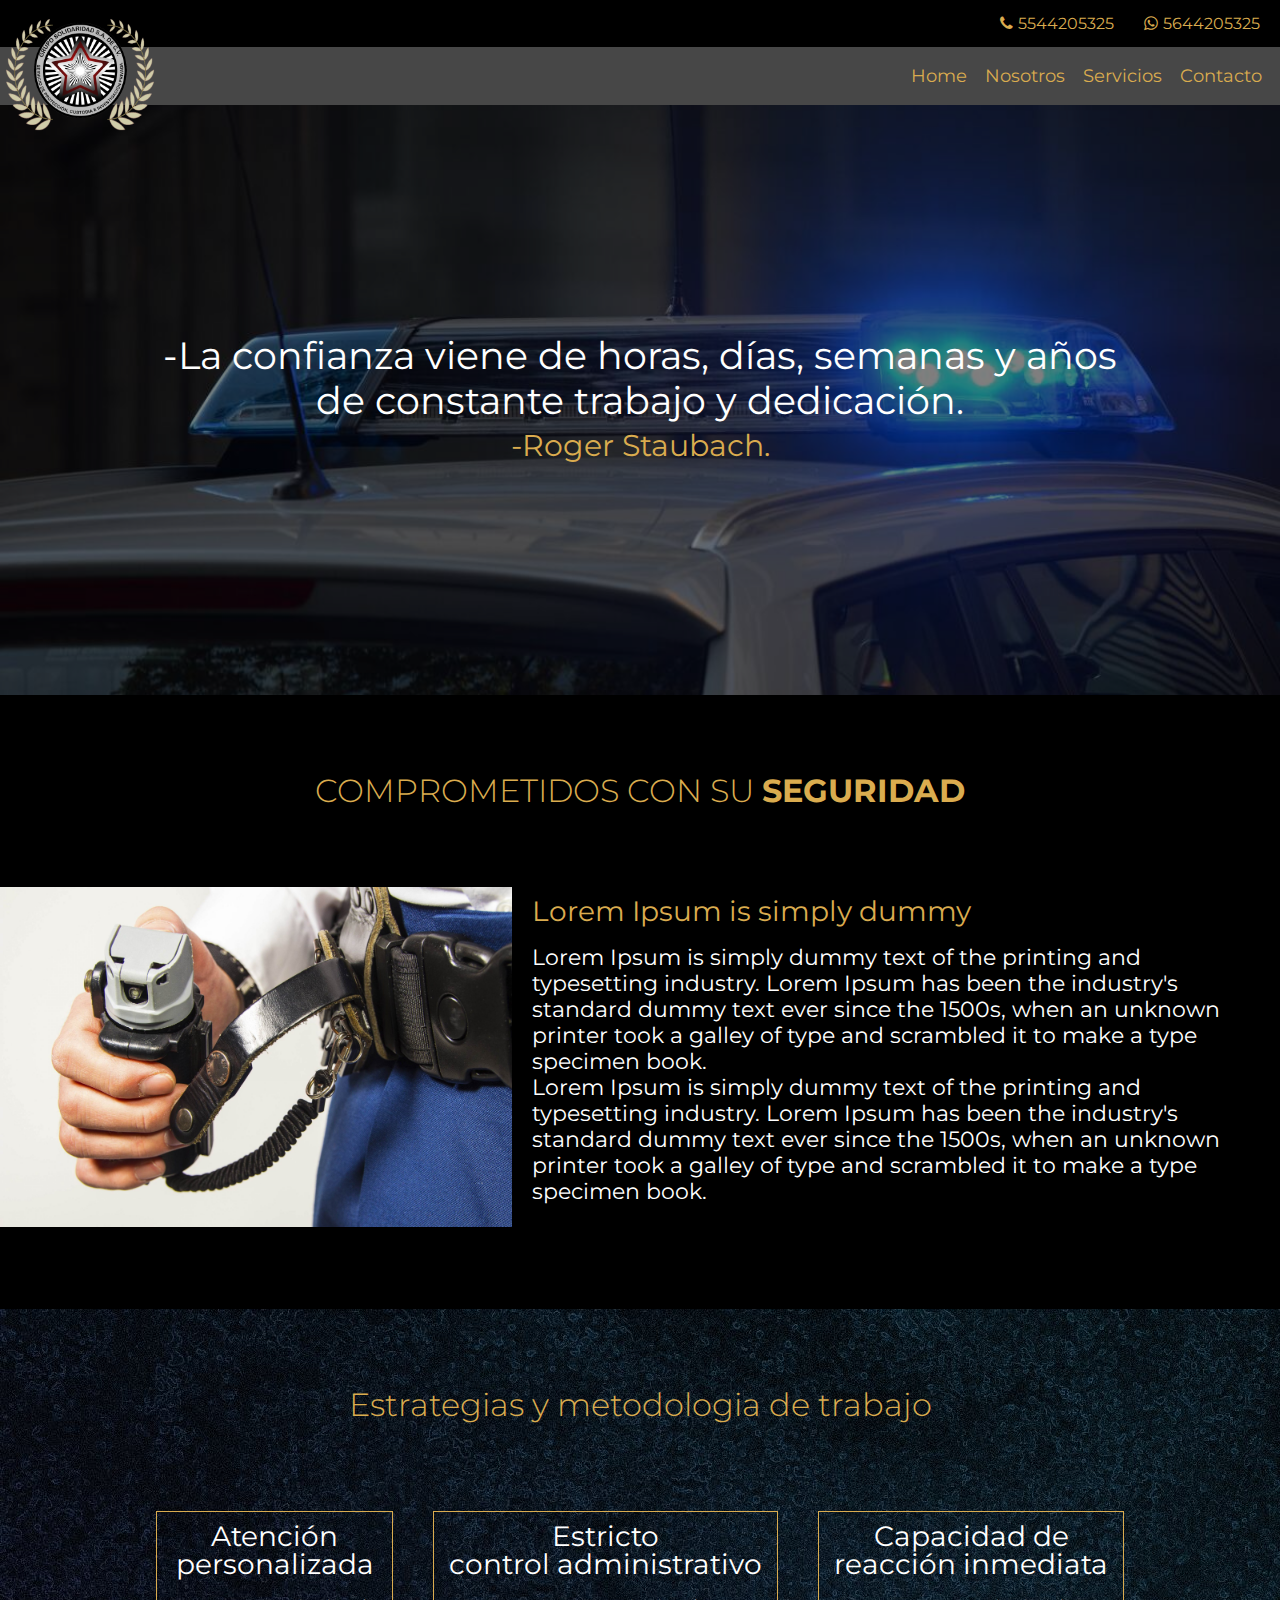
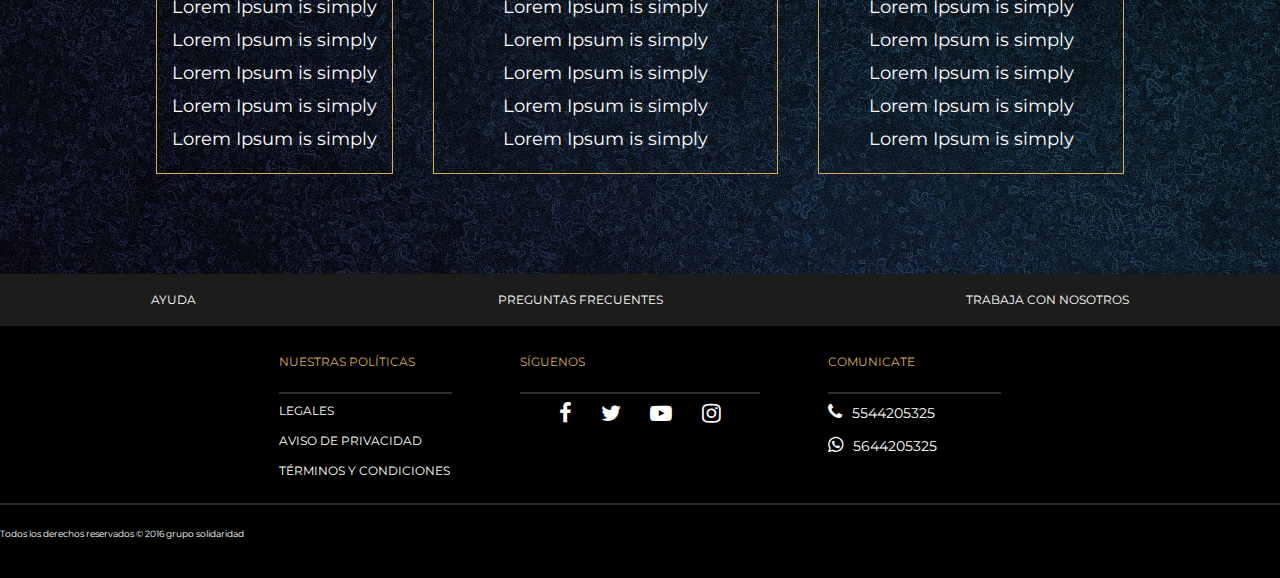
==== index.html @ b37b2a34 "ajustes de sitio" ====
<!DOCTYPE html>
<html lang="es">
  <head>
    <meta charset="utf-8">
    <title>Seguridad privada</title>
    <link href="css/style.css" rel="stylesheet" type="text/css">
    <link rel="shortcut icon" type="image/x-icon" href="images/favicon.ico">
    <link rel="stylesheet" href="css/font-awesome.min.css">
    <meta name="description" content="descripcion del sitio web">
    <meta name="viewport" content="width=device-width, initial-scale=1">
    <meta property="og:title" content="grupo solidaridad">
    <meta property="og:site_name" content="grupo solidaridad">
    <meta property="og:url" content=" ">
    <meta property="og:description" content=" ">
    <meta property="og:image" content=" ">
  </head>
  <body>
    <header>
      <div class="item-info flex"><a href="tel:+34000000000"><i class="fa fa-phone"></i>5544205325</a><a href="https://wa.me/5620310453?text=Muchas%20gracias%20por%20contactar%20a%20Santillana%20Andraca%20Abogados,%20¿Cómo podemos servirle?"><i class="fa fa-whatsapp"> </i>5644205325</a></div>
      <div class="container flex">
        <figure><a href="index.html"><img src="images/logo.png"></a></figure>
        <nav><a href="index.html">Home</a><a href="nosotros.html">Nosotros</a><a href="servicios.html">Servicios</a><a href="contacto.html">Contacto</a></nav>
      </div>
    </header>
    <section class="cover">
      <div class="container flex">
        <h1>-La confianza viene de horas, días, semanas y años <br> de constante trabajo y dedicación.<span>-Roger Staubach.</span></h1>
      </div>
    </section>
    <section class="compromiso">
      <h2>COMPROMETIDOS CON SU <strong>SEGURIDAD </strong></h2>
      <div class="container">
        <div class="item-card flex">
          <figure><img src="images/equipo.jpg"></figure>
          <div class="item-content">
            <h3>Lorem Ipsum is simply dummy</h3>
            <p>
              Lorem Ipsum is simply dummy text of the printing and typesetting industry. Lorem Ipsum has been the industry's standard dummy text ever since the 1500s, when an unknown printer took a galley of type and scrambled it to make a type specimen book. <br></p>
            <p>Lorem Ipsum is simply dummy text of the printing and typesetting industry. Lorem Ipsum has been the industry's standard dummy text ever since the 1500s, when an unknown printer took a galley of type and scrambled it to make a type specimen book.</p>
          </div>
        </div>
      </div>
    </section>
    <section class="analisis">
      <h2>Estrategias y metodologia de trabajo</h2>
      <div class="container flex">
        <div class="item-col">
          <h3>Atención <br> personalizada</h3>
          <ul>
            <li>Lorem Ipsum is simply</li>
            <li>Lorem Ipsum is simply</li>
            <li>Lorem Ipsum is simply</li>
            <li>Lorem Ipsum is simply</li>
            <li>Lorem Ipsum is simply</li>
          </ul>
        </div>
        <div class="item-col">
          <h3>Estricto <br> control administrativo</h3>
          <ul>
            <li>Lorem Ipsum is simply</li>
            <li>Lorem Ipsum is simply</li>
            <li>Lorem Ipsum is simply</li>
            <li>Lorem Ipsum is simply</li>
            <li>Lorem Ipsum is simply</li>
          </ul>
        </div>
        <div class="item-col">
          <h3>Capacidad de <br> reacción inmediata</h3>
          <ul>
            <li>Lorem Ipsum is simply</li>
            <li>Lorem Ipsum is simply</li>
            <li>Lorem Ipsum is simply</li>
            <li>Lorem Ipsum is simply</li>
            <li>Lorem Ipsum is simply</li>
          </ul>
        </div>
      </div>
    </section>
    <footer>
      <nav class="submenu">
        <div class="container flex"><a href="#">AYUDA</a><a href="#">Preguntas frecuentes</a><a href="#">trabaja con nosotros</a></div>
      </nav>
      <div class="container">
        <div class="column">
          <h2>NUESTRAS POLÍTICAS</h2>
          <ul>
            <li> <a href="#">Legales</a></li>
            <li> <a href="#">Aviso de privacidad</a></li>
            <li> <a href="terminos-y-condiciones.html">Términos y condiciones</a></li>
          </ul>
        </div>
        <div class="column">
          <h2>SÍGUENOS</h2>
          <div class="social"><i class="fa fa-facebook"></i><i class="fa fa-twitter"></i><i class="fa fa-youtube-play"></i><i class="fa fa-instagram"></i></div>
        </div>
        <div class="column">
          <h2>COMUNICATE</h2>
          <div class="item-info flex"><a href="tel:+34000000000"><i class="fa fa-phone"></i>5544205325 <br></a><a href="https://wa.me/5620310453?text=Muchas%20gracias%20por%20contactar%20a%20Santillana%20Andraca%20Abogados,%20¿Cómo podemos servirle?"><i class="fa fa-whatsapp"> </i>5644205325</a></div>
        </div>
      </div>
      <div class="derechos">
        <div class="container">
          <p>Todos los derechos reservados © 2016 grupo solidaridad</p>
        </div>
      </div>
    </footer>
    <script src="js/jquery-3.5.1.min.js" type="text/javascript"></script>
    <script src="js/index.js" type="text/javascript"></script>
    <script src="js/main.js" type="text/javascript"></script>
  </body>
</html>
---- css/style.css ----
@import url("https://fonts.googleapis.com/css2?family=Montserrat:wght@400;600;700&display=swap");@import url("https://fonts.googleapis.com/css?family=Open+Sans:300,400,700,800");@import url("https://fonts.googleapis.com/css2?family=Open+Sans:wght@300;400;600;700&display=swap");html,body,div,span,applet,object,iframe,h1,h2,h3,h4,h5,h6,p,blockquote,pre,a,abbr,acronym,address,big,cite,code,del,dfn,em,img,ins,kbd,q,s,samp,small,strike,strong,sub,sup,tt,var,b,u,i,center,dl,dt,dd,ol,ul,li,fieldset,form,label,legend,table,caption,tbody,tfoot,thead,tr,th,td,article,aside,canvas,details,embed,figure,figcaption,footer,header,hgroup,menu,nav,output,ruby,section,summary,time,mark,audio,video{margin:0;padding:0;border:0;font-size:100%;font:inherit;vertical-align:baseline}article,aside,details,figcaption,figure,footer,header,hgroup,menu,nav,section{display:block}body{line-height:1}ol,ul{list-style:none}blockquote,q{quotes:none}blockquote:before,blockquote:after,q:before,q:after{content:'';content:none}table{border-collapse:collapse;border-spacing:0}html{font-family:'Montserrat', sans-serif}*{box-sizing:border-box}h1,h2,h3,h4{margin-top:0px;-webkit-font-smoothing:antialiased;-moz-osx-font-smoothing:grayscale}p{margin-top:0px;font-size:16px;-webkit-font-smoothing:antialiased;-moz-osx-font-smoothing:grayscale}strong{font-weight:bold}.flex{display:-ms-flexbox;display:flex}.container{max-width:1290px;margin:auto}a{-webkit-font-smoothing:antialiased;-moz-osx-font-smoothing:grayscale;text-decoration:none}figure img{width:100%}label{color:white;display:block;margin-bottom:14px;font-weight:400;font-size:20px;line-height:24px;text-transform:capitalize}input[type="text"]{background:#1D1C1C 0% 0% no-repeat padding-box;border-radius:3px;height:35px;border:none;margin-bottom:10px;color:white}textarea{width:100%;background:#1D1C1C 0% 0% no-repeat;border:none;min-height:162px;margin-bottom:64px;border-radius:3px;color:white;padding:10px}button{width:210px;height:48px;background:#DAAD4F 0% 0% no-repeat padding-box;border:1px solid #707070;font-size:20px;color:black;border-radius:3px;text-transform:capitalize;margin:auto;display:block}button:disabled,button[disabled]{border:1px solid #707070;background:#303336;color:#666666}header{width:100%;padding:0 0 20px 0;box-shadow:0 0 1px rgba(0,0,0,0.2);background:#474747}header .item-info{background:black;padding:15px 10px;-ms-flex-pack:end;justify-content:flex-end;margin-bottom:20px}header .item-info a{color:#DAAC4F;margin-right:10px;font-size:16px}header .item-info a i.fa.fa-phone{margin-right:5px}header .item-info a i.fa.fa-whatsapp{margin-right:5px;margin-left:20px}header .container{-ms-flex-pack:end;justify-content:flex-end;-ms-flex-align:center;align-items:center;position:relative}header .container figure{width:160px;position:absolute;left:0;top:-75px;z-index:2}header .container nav a{margin-right:18px;font-size:18px;color:#DAAC4F}section.cover{padding:20px 0;background:url(../images/fondo.jpg);background-position:center center;background-repeat:no-repeat;background-size:cover;position:relative}section.cover:before{content:'';width:100%;height:100%;position:absolute;top:0;left:0;background-color:rgba(0,0,0,0.5)}section.cover .container{-ms-flex-pack:center;justify-content:center;-ms-flex-align:center;align-items:center;-ms-flex-wrap:wrap;flex-wrap:wrap;min-height:43vw;text-align:center}section.cover .container h1{font-size:38px;color:white;text-align:center;display:block;position:relative;z-index:2;line-height:45px}section.cover .container h1 span{width:100%;font-size:30px;display:block;text-align:center;color:#DAAC4F}section.compromiso{background:black;text-align:center;padding:80px 0}section.compromiso h2{color:#DAAC4F;font-size:32px;font-weight:300;margin-bottom:80px}section.compromiso .container .item-card figure{width:40%}section.compromiso .container .item-card .item-content{width:60%;padding:10px 20px}section.compromiso .container .item-card .item-content h3{font-size:28px;color:#DAAC4F;text-align:left;margin-bottom:20px}section.compromiso .container .item-card .item-content p{color:white;font-size:22px;line-height:26px;text-align:left}section.analisis{background:url("../images/fondo-puntos.jpg");padding:80px 0}section.analisis h2{text-align:center;color:#DAAC4F;font-size:32px;font-weight:300;margin-bottom:80px}section.analisis .container{-ms-flex-pack:center;justify-content:center}section.analisis .container .item-col{border:1px solid #DAAC4F;padding:10px 15px;margin:10px 20px 20px}section.analisis .container .item-col h3{text-align:center;color:white;font-size:28px;margin-bottom:20px}section.analisis .container .item-col ul{margin-bottom:10px;text-align:center}section.analisis .container .item-col ul li{font-size:18px;color:white;margin-bottom:15px}section.contacto{background:black;padding:50px 0}section.contacto .container{-ms-flex-pack:justify;justify-content:space-between;-ms-flex-wrap:wrap;flex-wrap:wrap}section.contacto .container h2{font-size:36px;line-height:44px;letter-spacing:0px;color:#DAAD4F;width:100%;text-align:center;margin-bottom:70px;font-weight:700}section.contacto .container h2 span{font-weight:400}section.contacto .container .item-col{width:45%;margin-right:10px}section.contacto .container .item-col:last-child{margin-right:0}section.contacto .container .item-col form fieldset{width:50%;-ms-flex-pack:justify;justify-content:space-between;padding:0 5px 22px}section.contacto .container .item-col form fieldset input{width:100%;padding-left:15px}section.contacto .container .item-col form .item{-ms-flex-pack:center;justify-content:center;-ms-flex-align:center;align-items:center;padding-bottom:10px}section.contacto .container .item-col form .item label{color:white;font-size:16px;margin-left:5px;margin-bottom:0}section.contacto .container .item-col form .item label a{color:white;text-decoration:underline}section.contacto .container .item-col iframe{border-radius:10px;width:100%}section.about{background:black;padding:50px 0}section.about .container .item-row{-ms-flex-pack:center;justify-content:center;-ms-flex-align:center;align-items:center;max-width:900px;margin:auto;padding-bottom:60px;border-bottom:0.5px solid #DAAB4F;margin-bottom:50px}section.about .container .item-row:nth-child(3){border-bottom:0.5px solid transparent}section.about .container .item-row figure{width:50.5%;margin-right:35px}section.about .container .item-row figure:nth-child(2){margin-left:35px}section.about .container .item-row .item-content{width:50%}section.about .container .item-row .item-content h2{text-align:left;letter-spacing:0px;color:#DAAB4F;text-transform:capitalize;opacity:1;font-size:38px;line-height:40px;font-weight:700;margin-bottom:17px}section.about .container .item-row .item-content h2 span{font-weight:400;font-size:37.4px}section.about .container .item-row .item-content p{text-align:justify;font-size:18px;line-height:23px;letter-spacing:0px;color:#FFFFFF;opacity:1}footer{background-color:#000;width:100%}footer nav.submenu{width:100%;background-color:#1C1C1B;margin-bottom:30px;padding:20px 0px}footer nav.submenu .container{display:-ms-flexbox;display:flex;-ms-flex-pack:distribute;justify-content:space-around;-ms-flex-align:center;align-items:center}footer nav.submenu .container a{color:#fff;text-decoration:none;text-transform:uppercase;font-size:0.875rem}footer .container{display:table}footer .container .column{display:table-cell;color:#fff;width:33%}footer .container .column:first-child{padding-right:4.8125rem}footer .container .column:last-child{padding-left:4.8125rem}footer .container .column h2{font-size:0.875rem;margin-top:0px;margin-bottom:1.375rem;color:#DAAC4F;position:relative;padding-bottom:1.0625rem}footer .container .column h2:before{content:'';position:absolute;left:0px;bottom:-10px;width:100%;height:0.125rem;background-color:#2D2D2D}footer .container .column ul{list-style:none;margin-left:0px}footer .container .column ul li{margin-bottom:1.125rem}footer .container .column ul li a{color:#fff;text-transform:uppercase;text-decoration:none;font-size:0.875rem}footer .container .column ul li:last-child{margin-bottom:0px}footer .container .column .social{text-align:center}footer .container .column .fa-facebook,footer .container .column .fa-twitter,footer .container .column .fa-youtube-play{color:#fff;margin-right:2.125rem;font-size:1.5625rem}footer .container .column .fa-instagram{color:#fff;font-size:1.5625rem}footer .container .column .input-container{position:relative;width:100%}footer .container .column .input-container .fa-envelope-o{color:#fff;position:absolute;left:0.3125rem;bottom:0.3125rem;font-size:1.375rem}footer .container .column .item-info{-ms-flex-direction:column;flex-direction:column}footer .container .column .item-info a{color:white;margin-bottom:15px}footer .container .column .item-info a i.fa.fa-phone,footer .container .column .item-info a i.fa.fa-whatsapp{margin-right:10px;font-size:18px}footer .derechos{width:100%;margin-top:1.875rem;padding-bottom:2.8125rem;clear:both}footer .derechos .container{display:block;border-top:2px solid #2D2D2D;padding-top:1.75rem}footer .derechos p{font-size:0.625rem;color:#fff;text-align:left}footer .derechos p span{font-family:'Gotham-Bold'}.slick-slider{position:relative;display:block;box-sizing:border-box;-webkit-touch-callout:none;-webkit-user-select:none;-moz-user-select:none;-ms-user-select:none;user-select:none;-ms-touch-action:pan-y;touch-action:pan-y;-webkit-tap-highlight-color:transparent}.slick-list{position:relative;overflow:hidden;display:block;margin:0;padding:0}.slick-list:focus{outline:none}.slick-list.dragging{cursor:pointer;cursor:hand}.slick-slider .slick-track,.slick-slider .slick-list{transform:translate3d(0, 0, 0)}.slick-track{position:relative;left:0;top:0;display:block;margin-left:auto;margin-right:auto}.slick-track:before,.slick-track:after{content:"";display:table}.slick-track:after{clear:both}.slick-loading .slick-track{visibility:hidden}.slick-slide{float:left;height:100%;min-height:1px;display:none}[dir="rtl"] .slick-slide{float:right}.slick-slide img{display:block}.slick-slide.slick-loading img{display:none}.slick-slide.dragging img{pointer-events:none}.slick-initialized .slick-slide{display:block}.slick-loading .slick-slide{visibility:hidden}.slick-vertical .slick-slide{display:block;height:auto;border:1px solid transparent}.slick-arrow.slick-hidden{display:none}.slick-loading .slick-list{background:#fff url("./ajax-loader.gif") center center no-repeat}@font-face{font-family:"slick";src:url("./fonts/slick.eot");src:url("./fonts/slick.eot?#iefix") format("embedded-opentype"),url("./fonts/slick.woff") format("woff"),url("./fonts/slick.ttf") format("truetype"),url("./fonts/slick.svg#slick") format("svg");font-weight:normal;font-style:normal}.slick-prev,.slick-next{position:absolute;display:block;height:20px;width:20px;line-height:0px;font-size:0px;cursor:pointer;background:transparent;color:transparent;top:50%;transform:translate(0, -50%);padding:0;border:none;outline:none}.slick-prev:hover,.slick-prev:focus,.slick-next:hover,.slick-next:focus{outline:none;background:transparent;color:transparent}.slick-prev:hover:before,.slick-prev:focus:before,.slick-next:hover:before,.slick-next:focus:before{opacity:1}.slick-prev.slick-disabled:before,.slick-next.slick-disabled:before{opacity:.25}.slick-prev:before,.slick-next:before{font-family:"slick";font-size:20px;line-height:1;color:#fff;opacity:.75;-webkit-font-smoothing:antialiased;-moz-osx-font-smoothing:grayscale}.slick-prev{left:-25px}[dir="rtl"] .slick-prev{left:auto;right:-25px}.slick-prev:before{content:"←"}[dir="rtl"] .slick-prev:before{content:"→"}.slick-next{right:-25px}[dir="rtl"] .slick-next{left:-25px;right:auto}.slick-next:before{content:"→"}[dir="rtl"] .slick-next:before{content:"←"}.slick-dotted.slick-slider{margin-bottom:30px}.slick-dots{position:absolute;bottom:-25px;list-style:none;display:block;text-align:center;padding:0;margin:0;width:100%}.slick-dots li{position:relative;display:inline-block;height:20px;width:20px;margin:0 5px;padding:0;cursor:pointer}.slick-dots li button{border:0;background:transparent;display:block;height:20px;width:20px;outline:none;line-height:0px;font-size:0px;color:transparent;padding:5px;cursor:pointer}.slick-dots li button:hover,.slick-dots li button:focus{outline:none}.slick-dots li button:hover:before,.slick-dots li button:focus:before{opacity:1}.slick-dots li button:before{position:absolute;top:0;left:0;content:"•";width:20px;height:20px;font-family:"slick";font-size:6px;line-height:20px;text-align:center;color:#000;opacity:.25;-webkit-font-smoothing:antialiased;-moz-osx-font-smoothing:grayscale}.slick-dots li.slick-active button:before{color:#000;opacity:.75}@media only screen and (min-width: 1024px) and (max-width: 1280px){html{font-size:14px}}@media only screen and (min-width: 960px) and (max-width: 1024px){html{font-size:13px}.container{max-width:1024px !important}}@media only screen and (min-width: 768px) and (max-width: 959px){html{font-size:11px}body{height:100vh}.container{max-width:959px !important}}@media only screen and (max-width: 767px){section.magna-tempus{padding:30px 24px;background-position:top left;background-image:url("../images/background-mobile.svg")}section.magna-tempus .container{-ms-flex-direction:column;flex-direction:column}section.magna-tempus .container .item-col{padding-left:0}section.magna-tempus .container .item-col{width:100%}section.magna-tempus .container .item-col:first-child figure{margin-top:50px;margin-bottom:37px}section.magna-tempus .container .item-col:first-child figure img{width:100%}section.magna-tempus .container .item-col:first-child h2{font-size:35px;margin-bottom:9px}section.magna-tempus .container .item-col:first-child p{font-size:19px;margin-bottom:45px}section.magna-tempus .container .item-col:last-child{width:100%;margin-left:0}section.magna-tempus .container .item-col form fieldset{padding:27px 19px}section.magna-tempus .container .item-col form label{font-size:13px}}
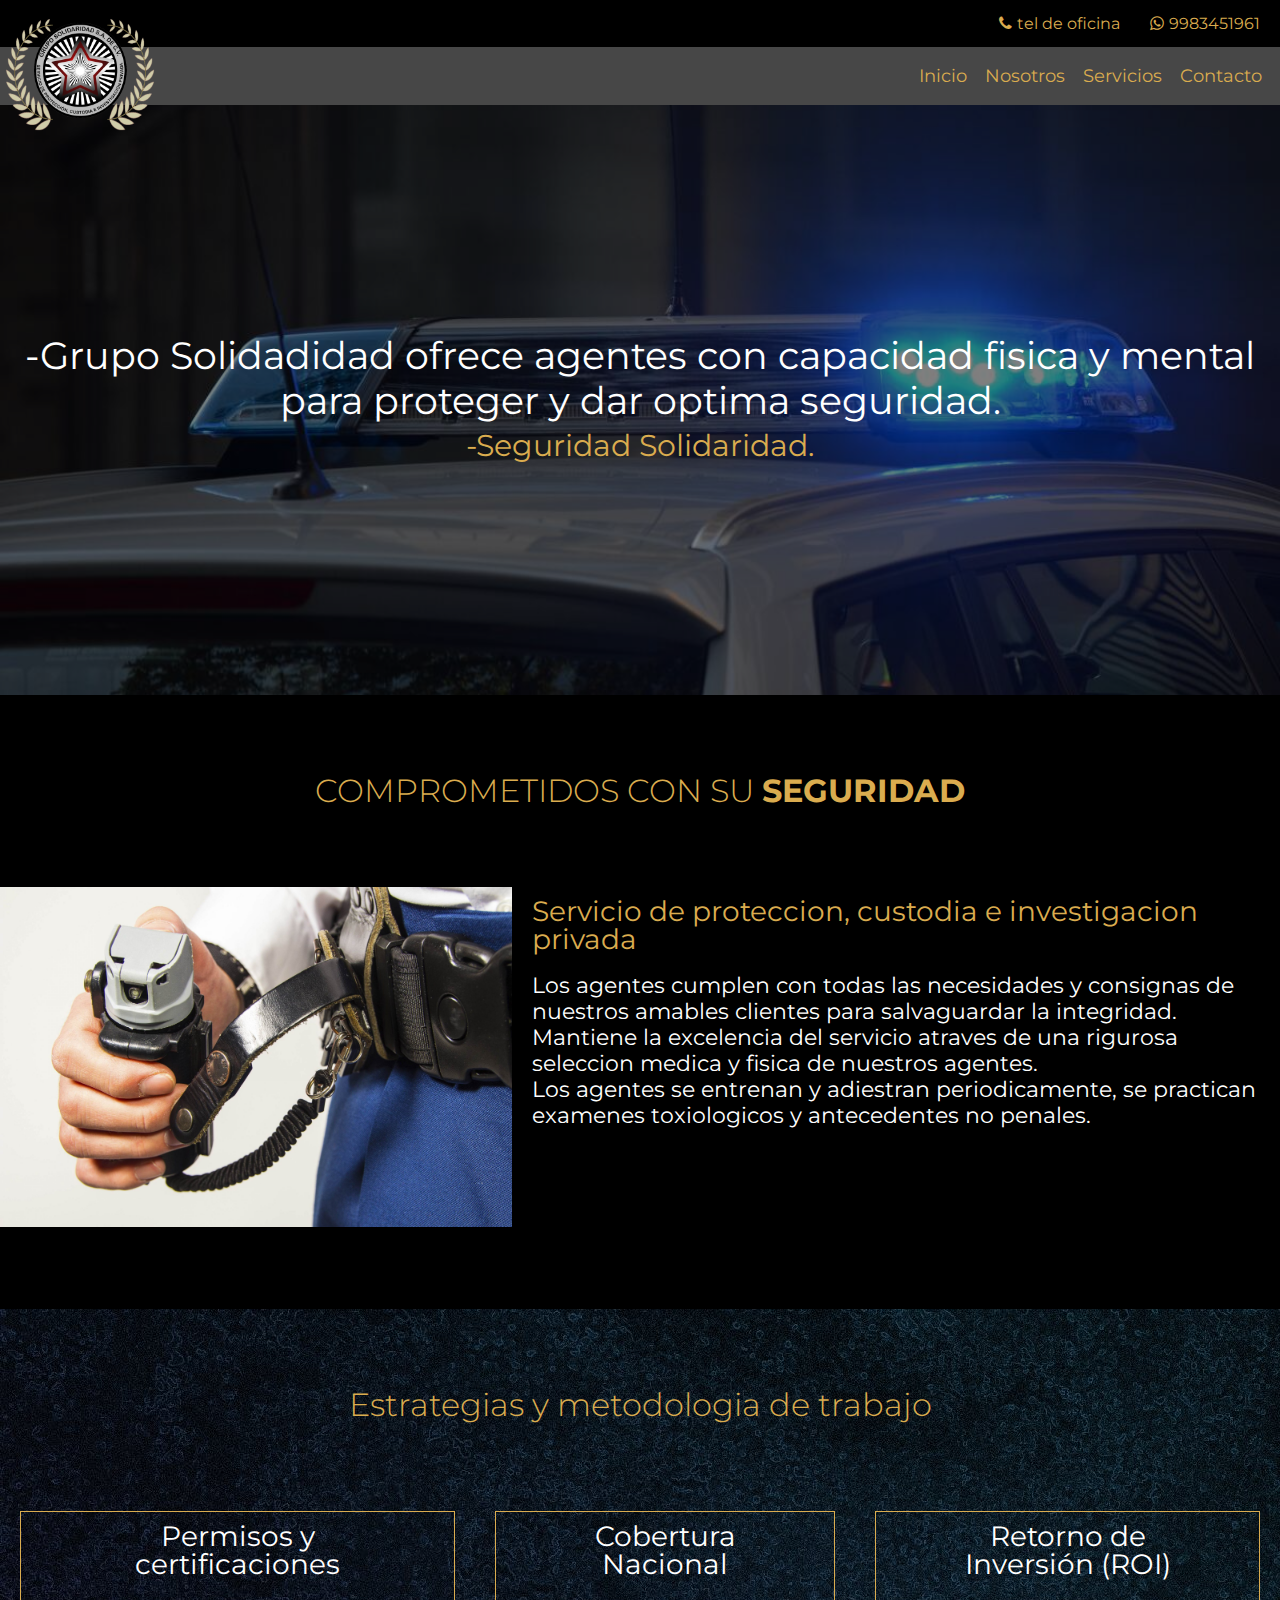
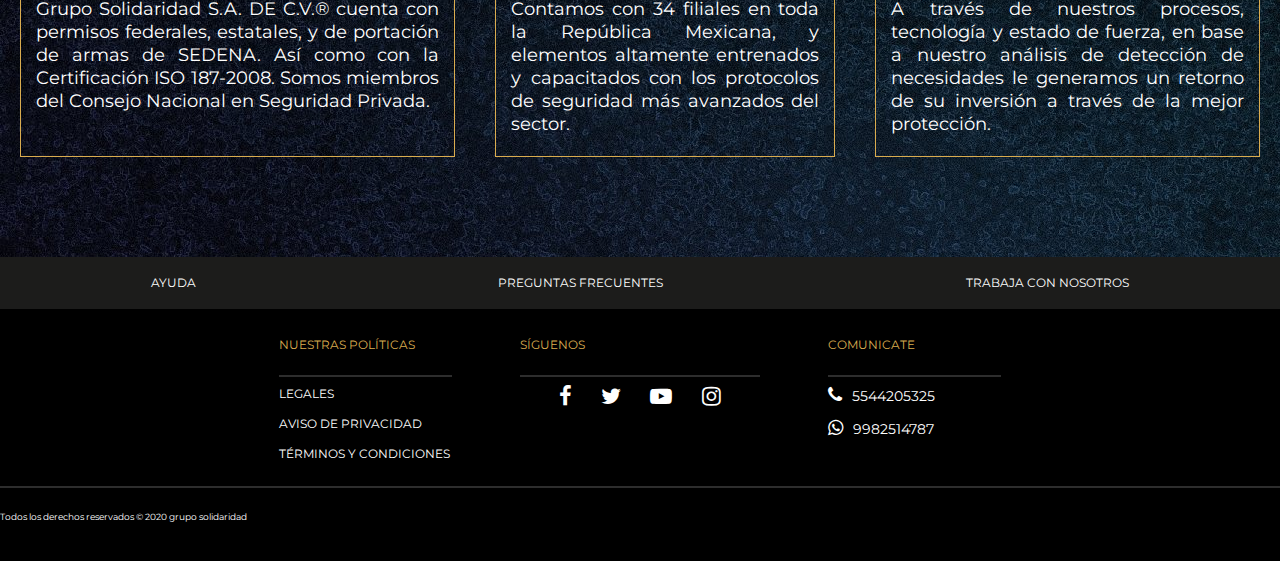
==== commit 61eec9f7: "ajustes de textos del home y header y footer" ====
--- a/index.html
+++ b/index.html
@@ -16,15 +16,15 @@
   </head>
   <body>
     <header>
-      <div class="item-info flex"><a href="tel:+34000000000"><i class="fa fa-phone"></i>5544205325</a><a href="https://wa.me/5620310453?text=Muchas%20gracias%20por%20contactar%20a%20Santillana%20Andraca%20Abogados,%20¿Cómo podemos servirle?"><i class="fa fa-whatsapp"> </i>5644205325</a></div>
+      <div class="item-info flex"><a href="tel:+34000000000"><i class="fa fa-phone"></i>tel de oficina</a><a href="https://wa.me/9983451961?text=Muchas%20gracias%20por%20contactar%20a%20Grupo%20Solidaridad%20¿Cómo podemos servirle?"><i class="fa fa-whatsapp"> </i>9983451961</a></div>
       <div class="container flex">
         <figure><a href="index.html"><img src="images/logo.png"></a></figure>
-        <nav><a href="index.html">Home</a><a href="nosotros.html">Nosotros</a><a href="servicios.html">Servicios</a><a href="contacto.html">Contacto</a></nav>
+        <nav><a href="index.html">Inicio</a><a href="nosotros.html">Nosotros</a><a href="servicios.html">Servicios</a><a href="contacto.html">Contacto</a></nav>
       </div>
     </header>
     <section class="cover">
       <div class="container flex">
-        <h1>-La confianza viene de horas, días, semanas y años <br> de constante trabajo y dedicación.<span>-Roger Staubach.</span></h1>
+        <h1>-Grupo Solidadidad ofrece agentes con capacidad fisica y mental para proteger y dar optima seguridad.<span>-Seguridad Solidaridad.</span></h1>
       </div>
     </section>
     <section class="compromiso">
@@ -33,10 +33,10 @@
         <div class="item-card flex">
           <figure><img src="images/equipo.jpg"></figure>
           <div class="item-content">
-            <h3>Lorem Ipsum is simply dummy</h3>
-            <p>
-              Lorem Ipsum is simply dummy text of the printing and typesetting industry. Lorem Ipsum has been the industry's standard dummy text ever since the 1500s, when an unknown printer took a galley of type and scrambled it to make a type specimen book. <br></p>
-            <p>Lorem Ipsum is simply dummy text of the printing and typesetting industry. Lorem Ipsum has been the industry's standard dummy text ever since the 1500s, when an unknown printer took a galley of type and scrambled it to make a type specimen book.</p>
+            <h3>Servicio de proteccion, custodia e investigacion privada</h3>
+            <p>Los agentes cumplen con todas las necesidades y consignas de nuestros amables clientes para salvaguardar la integridad.</p>
+            <p>Mantiene la excelencia del servicio atraves de una rigurosa seleccion medica y fisica de nuestros agentes.</p>
+            <p>Los agentes se entrenan y adiestran periodicamente, se practican examenes toxiologicos y antecedentes no penales.</p>
           </div>
         </div>
       </div>
@@ -45,33 +45,27 @@
       <h2>Estrategias y metodologia de trabajo</h2>
       <div class="container flex">
         <div class="item-col">
-          <h3>Atención <br> personalizada</h3>
+          <h3>Permisos y <br>
+             certificaciones
+          </h3>
           <ul>
-            <li>Lorem Ipsum is simply</li>
-            <li>Lorem Ipsum is simply</li>
-            <li>Lorem Ipsum is simply</li>
-            <li>Lorem Ipsum is simply</li>
-            <li>Lorem Ipsum is simply</li>
+            <p>Grupo Solidaridad S.A. DE C.V.® cuenta con permisos federales, estatales, y de portación de armas de SEDENA. Así como con la Certificación ISO 187-2008. Somos miembros del Consejo Nacional en Seguridad Privada.</p>
           </ul>
         </div>
         <div class="item-col">
-          <h3>Estricto <br> control administrativo</h3>
+          <h3>Cobertura <br>
+             Nacional
+          </h3>
           <ul>
-            <li>Lorem Ipsum is simply</li>
-            <li>Lorem Ipsum is simply</li>
-            <li>Lorem Ipsum is simply</li>
-            <li>Lorem Ipsum is simply</li>
-            <li>Lorem Ipsum is simply</li>
+            <p>Contamos con 34 filiales en toda la República Mexicana, y elementos altamente entrenados y capacitados con los protocolos de seguridad más avanzados del sector.</p>
           </ul>
         </div>
         <div class="item-col">
-          <h3>Capacidad de <br> reacción inmediata</h3>
+          <h3>Retorno de <br>
+             Inversión (ROI)
+          </h3>
           <ul>
-            <li>Lorem Ipsum is simply</li>
-            <li>Lorem Ipsum is simply</li>
-            <li>Lorem Ipsum is simply</li>
-            <li>Lorem Ipsum is simply</li>
-            <li>Lorem Ipsum is simply</li>
+            <p>A través de nuestros procesos, tecnología y estado de fuerza, en base a nuestro análisis de detección de necesidades le generamos un retorno de su inversión a través de la mejor protección.</p>
           </ul>
         </div>
       </div>
@@ -95,12 +89,12 @@
         </div>
         <div class="column">
           <h2>COMUNICATE</h2>
-          <div class="item-info flex"><a href="tel:+34000000000"><i class="fa fa-phone"></i>5544205325 <br></a><a href="https://wa.me/5620310453?text=Muchas%20gracias%20por%20contactar%20a%20Santillana%20Andraca%20Abogados,%20¿Cómo podemos servirle?"><i class="fa fa-whatsapp"> </i>5644205325</a></div>
+          <div class="item-info flex"><a href="tel:+9982514787"><i class="fa fa-phone"></i>5544205325 <br></a><a href="https://wa.me/9982514787"><i class="fa fa-whatsapp"> </i>9982514787</a></div>
         </div>
       </div>
       <div class="derechos">
         <div class="container">
-          <p>Todos los derechos reservados © 2016 grupo solidaridad</p>
+          <p>Todos los derechos reservados © 2020 grupo solidaridad</p>
         </div>
       </div>
     </footer>
--- a/css/style.css
+++ b/css/style.css
@@ -1 +1 @@
-@import url("https://fonts.googleapis.com/css2?family=Montserrat:wght@400;600;700&display=swap");@import url("https://fonts.googleapis.com/css?family=Open+Sans:300,400,700,800");@import url("https://fonts.googleapis.com/css2?family=Open+Sans:wght@300;400;600;700&display=swap");html,body,div,span,applet,object,iframe,h1,h2,h3,h4,h5,h6,p,blockquote,pre,a,abbr,acronym,address,big,cite,code,del,dfn,em,img,ins,kbd,q,s,samp,small,strike,strong,sub,sup,tt,var,b,u,i,center,dl,dt,dd,ol,ul,li,fieldset,form,label,legend,table,caption,tbody,tfoot,thead,tr,th,td,article,aside,canvas,details,embed,figure,figcaption,footer,header,hgroup,menu,nav,output,ruby,section,summary,time,mark,audio,video{margin:0;padding:0;border:0;font-size:100%;font:inherit;vertical-align:baseline}article,aside,details,figcaption,figure,footer,header,hgroup,menu,nav,section{display:block}body{line-height:1}ol,ul{list-style:none}blockquote,q{quotes:none}blockquote:before,blockquote:after,q:before,q:after{content:'';content:none}table{border-collapse:collapse;border-spacing:0}html{font-family:'Montserrat', sans-serif}*{box-sizing:border-box}h1,h2,h3,h4{margin-top:0px;-webkit-font-smoothing:antialiased;-moz-osx-font-smoothing:grayscale}p{margin-top:0px;font-size:16px;-webkit-font-smoothing:antialiased;-moz-osx-font-smoothing:grayscale}strong{font-weight:bold}.flex{display:-ms-flexbox;display:flex}.container{max-width:1290px;margin:auto}a{-webkit-font-smoothing:antialiased;-moz-osx-font-smoothing:grayscale;text-decoration:none}figure img{width:100%}label{color:white;display:block;margin-bottom:14px;font-weight:400;font-size:20px;line-height:24px;text-transform:capitalize}input[type="text"]{background:#1D1C1C 0% 0% no-repeat padding-box;border-radius:3px;height:35px;border:none;margin-bottom:10px;color:white}textarea{width:100%;background:#1D1C1C 0% 0% no-repeat;border:none;min-height:162px;margin-bottom:64px;border-radius:3px;color:white;padding:10px}button{width:210px;height:48px;background:#DAAD4F 0% 0% no-repeat padding-box;border:1px solid #707070;font-size:20px;color:black;border-radius:3px;text-transform:capitalize;margin:auto;display:block}button:disabled,button[disabled]{border:1px solid #707070;background:#303336;color:#666666}header{width:100%;padding:0 0 20px 0;box-shadow:0 0 1px rgba(0,0,0,0.2);background:#474747}header .item-info{background:black;padding:15px 10px;-ms-flex-pack:end;justify-content:flex-end;margin-bottom:20px}header .item-info a{color:#DAAC4F;margin-right:10px;font-size:16px}header .item-info a i.fa.fa-phone{margin-right:5px}header .item-info a i.fa.fa-whatsapp{margin-right:5px;margin-left:20px}header .container{-ms-flex-pack:end;justify-content:flex-end;-ms-flex-align:center;align-items:center;position:relative}header .container figure{width:160px;position:absolute;left:0;top:-75px;z-index:2}header .container nav a{margin-right:18px;font-size:18px;color:#DAAC4F}section.cover{padding:20px 0;background:url(../images/fondo.jpg);background-position:center center;background-repeat:no-repeat;background-size:cover;position:relative}section.cover:before{content:'';width:100%;height:100%;position:absolute;top:0;left:0;background-color:rgba(0,0,0,0.5)}section.cover .container{-ms-flex-pack:center;justify-content:center;-ms-flex-align:center;align-items:center;-ms-flex-wrap:wrap;flex-wrap:wrap;min-height:43vw;text-align:center}section.cover .container h1{font-size:38px;color:white;text-align:center;display:block;position:relative;z-index:2;line-height:45px}section.cover .container h1 span{width:100%;font-size:30px;display:block;text-align:center;color:#DAAC4F}section.compromiso{background:black;text-align:center;padding:80px 0}section.compromiso h2{color:#DAAC4F;font-size:32px;font-weight:300;margin-bottom:80px}section.compromiso .container .item-card figure{width:40%}section.compromiso .container .item-card .item-content{width:60%;padding:10px 20px}section.compromiso .container .item-card .item-content h3{font-size:28px;color:#DAAC4F;text-align:left;margin-bottom:20px}section.compromiso .container .item-card .item-content p{color:white;font-size:22px;line-height:26px;text-align:left}section.analisis{background:url("../images/fondo-puntos.jpg");padding:80px 0}section.analisis h2{text-align:center;color:#DAAC4F;font-size:32px;font-weight:300;margin-bottom:80px}section.analisis .container{-ms-flex-pack:center;justify-content:center}section.analisis .container .item-col{border:1px solid #DAAC4F;padding:10px 15px;margin:10px 20px 20px}section.analisis .container .item-col h3{text-align:center;color:white;font-size:28px;margin-bottom:20px}section.analisis .container .item-col ul{margin-bottom:10px;text-align:center}section.analisis .container .item-col ul li{font-size:18px;color:white;margin-bottom:15px}section.contacto{background:black;padding:50px 0}section.contacto .container{-ms-flex-pack:justify;justify-content:space-between;-ms-flex-wrap:wrap;flex-wrap:wrap}section.contacto .container h2{font-size:36px;line-height:44px;letter-spacing:0px;color:#DAAD4F;width:100%;text-align:center;margin-bottom:70px;font-weight:700}section.contacto .container h2 span{font-weight:400}section.contacto .container .item-col{width:45%;margin-right:10px}section.contacto .container .item-col:last-child{margin-right:0}section.contacto .container .item-col form fieldset{width:50%;-ms-flex-pack:justify;justify-content:space-between;padding:0 5px 22px}section.contacto .container .item-col form fieldset input{width:100%;padding-left:15px}section.contacto .container .item-col form .item{-ms-flex-pack:center;justify-content:center;-ms-flex-align:center;align-items:center;padding-bottom:10px}section.contacto .container .item-col form .item label{color:white;font-size:16px;margin-left:5px;margin-bottom:0}section.contacto .container .item-col form .item label a{color:white;text-decoration:underline}section.contacto .container .item-col iframe{border-radius:10px;width:100%}section.about{background:black;padding:50px 0}section.about .container .item-row{-ms-flex-pack:center;justify-content:center;-ms-flex-align:center;align-items:center;max-width:900px;margin:auto;padding-bottom:60px;border-bottom:0.5px solid #DAAB4F;margin-bottom:50px}section.about .container .item-row:nth-child(3){border-bottom:0.5px solid transparent}section.about .container .item-row figure{width:50.5%;margin-right:35px}section.about .container .item-row figure:nth-child(2){margin-left:35px}section.about .container .item-row .item-content{width:50%}section.about .container .item-row .item-content h2{text-align:left;letter-spacing:0px;color:#DAAB4F;text-transform:capitalize;opacity:1;font-size:38px;line-height:40px;font-weight:700;margin-bottom:17px}section.about .container .item-row .item-content h2 span{font-weight:400;font-size:37.4px}section.about .container .item-row .item-content p{text-align:justify;font-size:18px;line-height:23px;letter-spacing:0px;color:#FFFFFF;opacity:1}footer{background-color:#000;width:100%}footer nav.submenu{width:100%;background-color:#1C1C1B;margin-bottom:30px;padding:20px 0px}footer nav.submenu .container{display:-ms-flexbox;display:flex;-ms-flex-pack:distribute;justify-content:space-around;-ms-flex-align:center;align-items:center}footer nav.submenu .container a{color:#fff;text-decoration:none;text-transform:uppercase;font-size:0.875rem}footer .container{display:table}footer .container .column{display:table-cell;color:#fff;width:33%}footer .container .column:first-child{padding-right:4.8125rem}footer .container .column:last-child{padding-left:4.8125rem}footer .container .column h2{font-size:0.875rem;margin-top:0px;margin-bottom:1.375rem;color:#DAAC4F;position:relative;padding-bottom:1.0625rem}footer .container .column h2:before{content:'';position:absolute;left:0px;bottom:-10px;width:100%;height:0.125rem;background-color:#2D2D2D}footer .container .column ul{list-style:none;margin-left:0px}footer .container .column ul li{margin-bottom:1.125rem}footer .container .column ul li a{color:#fff;text-transform:uppercase;text-decoration:none;font-size:0.875rem}footer .container .column ul li:last-child{margin-bottom:0px}footer .container .column .social{text-align:center}footer .container .column .fa-facebook,footer .container .column .fa-twitter,footer .container .column .fa-youtube-play{color:#fff;margin-right:2.125rem;font-size:1.5625rem}footer .container .column .fa-instagram{color:#fff;font-size:1.5625rem}footer .container .column .input-container{position:relative;width:100%}footer .container .column .input-container .fa-envelope-o{color:#fff;position:absolute;left:0.3125rem;bottom:0.3125rem;font-size:1.375rem}footer .container .column .item-info{-ms-flex-direction:column;flex-direction:column}footer .container .column .item-info a{color:white;margin-bottom:15px}footer .container .column .item-info a i.fa.fa-phone,footer .container .column .item-info a i.fa.fa-whatsapp{margin-right:10px;font-size:18px}footer .derechos{width:100%;margin-top:1.875rem;padding-bottom:2.8125rem;clear:both}footer .derechos .container{display:block;border-top:2px solid #2D2D2D;padding-top:1.75rem}footer .derechos p{font-size:0.625rem;color:#fff;text-align:left}footer .derechos p span{font-family:'Gotham-Bold'}.slick-slider{position:relative;display:block;box-sizing:border-box;-webkit-touch-callout:none;-webkit-user-select:none;-moz-user-select:none;-ms-user-select:none;user-select:none;-ms-touch-action:pan-y;touch-action:pan-y;-webkit-tap-highlight-color:transparent}.slick-list{position:relative;overflow:hidden;display:block;margin:0;padding:0}.slick-list:focus{outline:none}.slick-list.dragging{cursor:pointer;cursor:hand}.slick-slider .slick-track,.slick-slider .slick-list{transform:translate3d(0, 0, 0)}.slick-track{position:relative;left:0;top:0;display:block;margin-left:auto;margin-right:auto}.slick-track:before,.slick-track:after{content:"";display:table}.slick-track:after{clear:both}.slick-loading .slick-track{visibility:hidden}.slick-slide{float:left;height:100%;min-height:1px;display:none}[dir="rtl"] .slick-slide{float:right}.slick-slide img{display:block}.slick-slide.slick-loading img{display:none}.slick-slide.dragging img{pointer-events:none}.slick-initialized .slick-slide{display:block}.slick-loading .slick-slide{visibility:hidden}.slick-vertical .slick-slide{display:block;height:auto;border:1px solid transparent}.slick-arrow.slick-hidden{display:none}.slick-loading .slick-list{background:#fff url("./ajax-loader.gif") center center no-repeat}@font-face{font-family:"slick";src:url("./fonts/slick.eot");src:url("./fonts/slick.eot?#iefix") format("embedded-opentype"),url("./fonts/slick.woff") format("woff"),url("./fonts/slick.ttf") format("truetype"),url("./fonts/slick.svg#slick") format("svg");font-weight:normal;font-style:normal}.slick-prev,.slick-next{position:absolute;display:block;height:20px;width:20px;line-height:0px;font-size:0px;cursor:pointer;background:transparent;color:transparent;top:50%;transform:translate(0, -50%);padding:0;border:none;outline:none}.slick-prev:hover,.slick-prev:focus,.slick-next:hover,.slick-next:focus{outline:none;background:transparent;color:transparent}.slick-prev:hover:before,.slick-prev:focus:before,.slick-next:hover:before,.slick-next:focus:before{opacity:1}.slick-prev.slick-disabled:before,.slick-next.slick-disabled:before{opacity:.25}.slick-prev:before,.slick-next:before{font-family:"slick";font-size:20px;line-height:1;color:#fff;opacity:.75;-webkit-font-smoothing:antialiased;-moz-osx-font-smoothing:grayscale}.slick-prev{left:-25px}[dir="rtl"] .slick-prev{left:auto;right:-25px}.slick-prev:before{content:"←"}[dir="rtl"] .slick-prev:before{content:"→"}.slick-next{right:-25px}[dir="rtl"] .slick-next{left:-25px;right:auto}.slick-next:before{content:"→"}[dir="rtl"] .slick-next:before{content:"←"}.slick-dotted.slick-slider{margin-bottom:30px}.slick-dots{position:absolute;bottom:-25px;list-style:none;display:block;text-align:center;padding:0;margin:0;width:100%}.slick-dots li{position:relative;display:inline-block;height:20px;width:20px;margin:0 5px;padding:0;cursor:pointer}.slick-dots li button{border:0;background:transparent;display:block;height:20px;width:20px;outline:none;line-height:0px;font-size:0px;color:transparent;padding:5px;cursor:pointer}.slick-dots li button:hover,.slick-dots li button:focus{outline:none}.slick-dots li button:hover:before,.slick-dots li button:focus:before{opacity:1}.slick-dots li button:before{position:absolute;top:0;left:0;content:"•";width:20px;height:20px;font-family:"slick";font-size:6px;line-height:20px;text-align:center;color:#000;opacity:.25;-webkit-font-smoothing:antialiased;-moz-osx-font-smoothing:grayscale}.slick-dots li.slick-active button:before{color:#000;opacity:.75}@media only screen and (min-width: 1024px) and (max-width: 1280px){html{font-size:14px}}@media only screen and (min-width: 960px) and (max-width: 1024px){html{font-size:13px}.container{max-width:1024px !important}}@media only screen and (min-width: 768px) and (max-width: 959px){html{font-size:11px}body{height:100vh}.container{max-width:959px !important}}@media only screen and (max-width: 767px){section.magna-tempus{padding:30px 24px;background-position:top left;background-image:url("../images/background-mobile.svg")}section.magna-tempus .container{-ms-flex-direction:column;flex-direction:column}section.magna-tempus .container .item-col{padding-left:0}section.magna-tempus .container .item-col{width:100%}section.magna-tempus .container .item-col:first-child figure{margin-top:50px;margin-bottom:37px}section.magna-tempus .container .item-col:first-child figure img{width:100%}section.magna-tempus .container .item-col:first-child h2{font-size:35px;margin-bottom:9px}section.magna-tempus .container .item-col:first-child p{font-size:19px;margin-bottom:45px}section.magna-tempus .container .item-col:last-child{width:100%;margin-left:0}section.magna-tempus .container .item-col form fieldset{padding:27px 19px}section.magna-tempus .container .item-col form label{font-size:13px}}
+@import url("https://fonts.googleapis.com/css2?family=Montserrat:wght@400;600;700&display=swap");@import url("https://fonts.googleapis.com/css?family=Open+Sans:300,400,700,800");@import url("https://fonts.googleapis.com/css2?family=Open+Sans:wght@300;400;600;700&display=swap");html,body,div,span,applet,object,iframe,h1,h2,h3,h4,h5,h6,p,blockquote,pre,a,abbr,acronym,address,big,cite,code,del,dfn,em,img,ins,kbd,q,s,samp,small,strike,strong,sub,sup,tt,var,b,u,i,center,dl,dt,dd,ol,ul,li,fieldset,form,label,legend,table,caption,tbody,tfoot,thead,tr,th,td,article,aside,canvas,details,embed,figure,figcaption,footer,header,hgroup,menu,nav,output,ruby,section,summary,time,mark,audio,video{margin:0;padding:0;border:0;font-size:100%;font:inherit;vertical-align:baseline}article,aside,details,figcaption,figure,footer,header,hgroup,menu,nav,section{display:block}body{line-height:1}ol,ul{list-style:none}blockquote,q{quotes:none}blockquote:before,blockquote:after,q:before,q:after{content:'';content:none}table{border-collapse:collapse;border-spacing:0}html{font-family:'Montserrat', sans-serif}*{box-sizing:border-box}h1,h2,h3,h4{margin-top:0px;-webkit-font-smoothing:antialiased;-moz-osx-font-smoothing:grayscale}p{margin-top:0px;font-size:16px;-webkit-font-smoothing:antialiased;-moz-osx-font-smoothing:grayscale}strong{font-weight:bold}.flex{display:-ms-flexbox;display:flex}.container{max-width:1290px;margin:auto}a{-webkit-font-smoothing:antialiased;-moz-osx-font-smoothing:grayscale;text-decoration:none}figure img{width:100%}label{color:white;display:block;margin-bottom:14px;font-weight:400;font-size:20px;line-height:24px;text-transform:capitalize}input[type="text"]{background:#1D1C1C 0% 0% no-repeat padding-box;border-radius:3px;height:35px;border:none;margin-bottom:10px;color:white}textarea{width:100%;background:#1D1C1C 0% 0% no-repeat;border:none;min-height:162px;margin-bottom:64px;border-radius:3px;color:white;padding:10px}button{width:210px;height:48px;background:#DAAD4F 0% 0% no-repeat padding-box;border:1px solid #707070;font-size:20px;color:black;border-radius:3px;text-transform:capitalize;margin:auto;display:block}button:disabled,button[disabled]{border:1px solid #707070;background:#303336;color:#666666}header{width:100%;padding:0 0 20px 0;box-shadow:0 0 1px rgba(0,0,0,0.2);background:#474747}header .item-info{background:black;padding:15px 10px;-ms-flex-pack:end;justify-content:flex-end;margin-bottom:20px}header .item-info a{color:#DAAC4F;margin-right:10px;font-size:16px}header .item-info a i.fa.fa-phone{margin-right:5px}header .item-info a i.fa.fa-whatsapp{margin-right:5px;margin-left:20px}header .container{-ms-flex-pack:end;justify-content:flex-end;-ms-flex-align:center;align-items:center;position:relative}header .container figure{width:160px;position:absolute;left:0;top:-75px;z-index:2}header .container nav a{margin-right:18px;font-size:18px;color:#DAAC4F}section.cover{padding:20px 0;background:url(../images/fondo.jpg);background-position:center center;background-repeat:no-repeat;background-size:cover;position:relative}section.cover:before{content:'';width:100%;height:100%;position:absolute;top:0;left:0;background-color:rgba(0,0,0,0.5)}section.cover .container{-ms-flex-pack:center;justify-content:center;-ms-flex-align:center;align-items:center;-ms-flex-wrap:wrap;flex-wrap:wrap;min-height:43vw;text-align:center}section.cover .container h1{font-size:38px;color:white;text-align:center;display:block;position:relative;z-index:2;line-height:45px}section.cover .container h1 span{width:100%;font-size:30px;display:block;text-align:center;color:#DAAC4F}section.compromiso{background:black;text-align:center;padding:80px 0}section.compromiso h2{color:#DAAC4F;font-size:32px;font-weight:300;margin-bottom:80px}section.compromiso .container .item-card figure{width:40%}section.compromiso .container .item-card .item-content{width:60%;padding:10px 20px}section.compromiso .container .item-card .item-content h3{font-size:28px;color:#DAAC4F;text-align:left;margin-bottom:20px}section.compromiso .container .item-card .item-content p{color:white;font-size:22px;line-height:26px;text-align:left}section.analisis{background:url("../images/fondo-puntos.jpg");padding:80px 0}section.analisis h2{text-align:center;color:#DAAC4F;font-size:32px;font-weight:300;margin-bottom:80px}section.analisis .container{-ms-flex-pack:center;justify-content:center}section.analisis .container .item-col{border:1px solid #DAAC4F;padding:10px 15px;margin:10px 20px 20px}section.analisis .container .item-col h3{text-align:center;color:white;font-size:28px;margin-bottom:20px}section.analisis .container .item-col p{font-size:18px;color:white;text-align:justify;line-height:23px}section.analisis .container .item-col ul{margin-bottom:10px;text-align:center}section.analisis .container .item-col ul li{font-size:18px;color:white;margin-bottom:15px}section.contacto{background:black;padding:50px 0}section.contacto .container{-ms-flex-pack:justify;justify-content:space-between;-ms-flex-wrap:wrap;flex-wrap:wrap}section.contacto .container h2{font-size:36px;line-height:44px;letter-spacing:0px;color:#DAAD4F;width:100%;text-align:center;margin-bottom:70px;font-weight:700}section.contacto .container h2 span{font-weight:400}section.contacto .container .item-col{width:45%;margin-right:10px}section.contacto .container .item-col:last-child{margin-right:0}section.contacto .container .item-col form fieldset{width:50%;-ms-flex-pack:justify;justify-content:space-between;padding:0 5px 22px}section.contacto .container .item-col form fieldset input{width:100%;padding-left:15px}section.contacto .container .item-col form .item{-ms-flex-pack:center;justify-content:center;-ms-flex-align:center;align-items:center;padding-bottom:10px}section.contacto .container .item-col form .item label{color:white;font-size:16px;margin-left:5px;margin-bottom:0}section.contacto .container .item-col form .item label a{color:white;text-decoration:underline}section.contacto .container .item-col iframe{border-radius:10px;width:100%}section.about{background:black;padding:50px 0}section.about .container .item-row{-ms-flex-pack:center;justify-content:center;-ms-flex-align:center;align-items:center;max-width:900px;margin:auto;padding-bottom:60px;border-bottom:0.5px solid #DAAB4F;margin-bottom:50px}section.about .container .item-row:nth-child(3){border-bottom:0.5px solid transparent}section.about .container .item-row figure{width:50.5%;margin-right:35px}section.about .container .item-row figure:nth-child(2){margin-left:35px}section.about .container .item-row .item-content{width:50%}section.about .container .item-row .item-content h2{text-align:left;letter-spacing:0px;color:#DAAB4F;text-transform:capitalize;opacity:1;font-size:38px;line-height:40px;font-weight:700;margin-bottom:17px}section.about .container .item-row .item-content h2 span{font-weight:400;font-size:37.4px}section.about .container .item-row .item-content p{text-align:justify;font-size:18px;line-height:23px;letter-spacing:0px;color:#FFFFFF;opacity:1}footer{background-color:#000;width:100%}footer nav.submenu{width:100%;background-color:#1C1C1B;margin-bottom:30px;padding:20px 0px}footer nav.submenu .container{display:-ms-flexbox;display:flex;-ms-flex-pack:distribute;justify-content:space-around;-ms-flex-align:center;align-items:center}footer nav.submenu .container a{color:#fff;text-decoration:none;text-transform:uppercase;font-size:0.875rem}footer .container{display:table}footer .container .column{display:table-cell;color:#fff;width:33%}footer .container .column:first-child{padding-right:4.8125rem}footer .container .column:last-child{padding-left:4.8125rem}footer .container .column h2{font-size:0.875rem;margin-top:0px;margin-bottom:1.375rem;color:#DAAC4F;position:relative;padding-bottom:1.0625rem}footer .container .column h2:before{content:'';position:absolute;left:0px;bottom:-10px;width:100%;height:0.125rem;background-color:#2D2D2D}footer .container .column ul{list-style:none;margin-left:0px}footer .container .column ul li{margin-bottom:1.125rem}footer .container .column ul li a{color:#fff;text-transform:uppercase;text-decoration:none;font-size:0.875rem}footer .container .column ul li:last-child{margin-bottom:0px}footer .container .column .social{text-align:center}footer .container .column .fa-facebook,footer .container .column .fa-twitter,footer .container .column .fa-youtube-play{color:#fff;margin-right:2.125rem;font-size:1.5625rem}footer .container .column .fa-instagram{color:#fff;font-size:1.5625rem}footer .container .column .input-container{position:relative;width:100%}footer .container .column .input-container .fa-envelope-o{color:#fff;position:absolute;left:0.3125rem;bottom:0.3125rem;font-size:1.375rem}footer .container .column .item-info{-ms-flex-direction:column;flex-direction:column}footer .container .column .item-info a{color:white;margin-bottom:15px}footer .container .column .item-info a i.fa.fa-phone,footer .container .column .item-info a i.fa.fa-whatsapp{margin-right:10px;font-size:18px}footer .derechos{width:100%;margin-top:1.875rem;padding-bottom:2.8125rem;clear:both}footer .derechos .container{display:block;border-top:2px solid #2D2D2D;padding-top:1.75rem}footer .derechos p{font-size:0.625rem;color:#fff;text-align:left}footer .derechos p span{font-family:'Gotham-Bold'}.slick-slider{position:relative;display:block;box-sizing:border-box;-webkit-touch-callout:none;-webkit-user-select:none;-moz-user-select:none;-ms-user-select:none;user-select:none;-ms-touch-action:pan-y;touch-action:pan-y;-webkit-tap-highlight-color:transparent}.slick-list{position:relative;overflow:hidden;display:block;margin:0;padding:0}.slick-list:focus{outline:none}.slick-list.dragging{cursor:pointer;cursor:hand}.slick-slider .slick-track,.slick-slider .slick-list{transform:translate3d(0, 0, 0)}.slick-track{position:relative;left:0;top:0;display:block;margin-left:auto;margin-right:auto}.slick-track:before,.slick-track:after{content:"";display:table}.slick-track:after{clear:both}.slick-loading .slick-track{visibility:hidden}.slick-slide{float:left;height:100%;min-height:1px;display:none}[dir="rtl"] .slick-slide{float:right}.slick-slide img{display:block}.slick-slide.slick-loading img{display:none}.slick-slide.dragging img{pointer-events:none}.slick-initialized .slick-slide{display:block}.slick-loading .slick-slide{visibility:hidden}.slick-vertical .slick-slide{display:block;height:auto;border:1px solid transparent}.slick-arrow.slick-hidden{display:none}.slick-loading .slick-list{background:#fff url("./ajax-loader.gif") center center no-repeat}@font-face{font-family:"slick";src:url("./fonts/slick.eot");src:url("./fonts/slick.eot?#iefix") format("embedded-opentype"),url("./fonts/slick.woff") format("woff"),url("./fonts/slick.ttf") format("truetype"),url("./fonts/slick.svg#slick") format("svg");font-weight:normal;font-style:normal}.slick-prev,.slick-next{position:absolute;display:block;height:20px;width:20px;line-height:0px;font-size:0px;cursor:pointer;background:transparent;color:transparent;top:50%;transform:translate(0, -50%);padding:0;border:none;outline:none}.slick-prev:hover,.slick-prev:focus,.slick-next:hover,.slick-next:focus{outline:none;background:transparent;color:transparent}.slick-prev:hover:before,.slick-prev:focus:before,.slick-next:hover:before,.slick-next:focus:before{opacity:1}.slick-prev.slick-disabled:before,.slick-next.slick-disabled:before{opacity:.25}.slick-prev:before,.slick-next:before{font-family:"slick";font-size:20px;line-height:1;color:#fff;opacity:.75;-webkit-font-smoothing:antialiased;-moz-osx-font-smoothing:grayscale}.slick-prev{left:-25px}[dir="rtl"] .slick-prev{left:auto;right:-25px}.slick-prev:before{content:"←"}[dir="rtl"] .slick-prev:before{content:"→"}.slick-next{right:-25px}[dir="rtl"] .slick-next{left:-25px;right:auto}.slick-next:before{content:"→"}[dir="rtl"] .slick-next:before{content:"←"}.slick-dotted.slick-slider{margin-bottom:30px}.slick-dots{position:absolute;bottom:-25px;list-style:none;display:block;text-align:center;padding:0;margin:0;width:100%}.slick-dots li{position:relative;display:inline-block;height:20px;width:20px;margin:0 5px;padding:0;cursor:pointer}.slick-dots li button{border:0;background:transparent;display:block;height:20px;width:20px;outline:none;line-height:0px;font-size:0px;color:transparent;padding:5px;cursor:pointer}.slick-dots li button:hover,.slick-dots li button:focus{outline:none}.slick-dots li button:hover:before,.slick-dots li button:focus:before{opacity:1}.slick-dots li button:before{position:absolute;top:0;left:0;content:"•";width:20px;height:20px;font-family:"slick";font-size:6px;line-height:20px;text-align:center;color:#000;opacity:.25;-webkit-font-smoothing:antialiased;-moz-osx-font-smoothing:grayscale}.slick-dots li.slick-active button:before{color:#000;opacity:.75}@media only screen and (min-width: 1024px) and (max-width: 1280px){html{font-size:14px}}@media only screen and (min-width: 960px) and (max-width: 1024px){html{font-size:13px}.container{max-width:1024px !important}}@media only screen and (min-width: 768px) and (max-width: 959px){html{font-size:11px}body{height:100vh}.container{max-width:959px !important}}@media only screen and (max-width: 767px){section.magna-tempus{padding:30px 24px;background-position:top left;background-image:url("../images/background-mobile.svg")}section.magna-tempus .container{-ms-flex-direction:column;flex-direction:column}section.magna-tempus .container .item-col{padding-left:0}section.magna-tempus .container .item-col{width:100%}section.magna-tempus .container .item-col:first-child figure{margin-top:50px;margin-bottom:37px}section.magna-tempus .container .item-col:first-child figure img{width:100%}section.magna-tempus .container .item-col:first-child h2{font-size:35px;margin-bottom:9px}section.magna-tempus .container .item-col:first-child p{font-size:19px;margin-bottom:45px}section.magna-tempus .container .item-col:last-child{width:100%;margin-left:0}section.magna-tempus .container .item-col form fieldset{padding:27px 19px}section.magna-tempus .container .item-col form label{font-size:13px}}
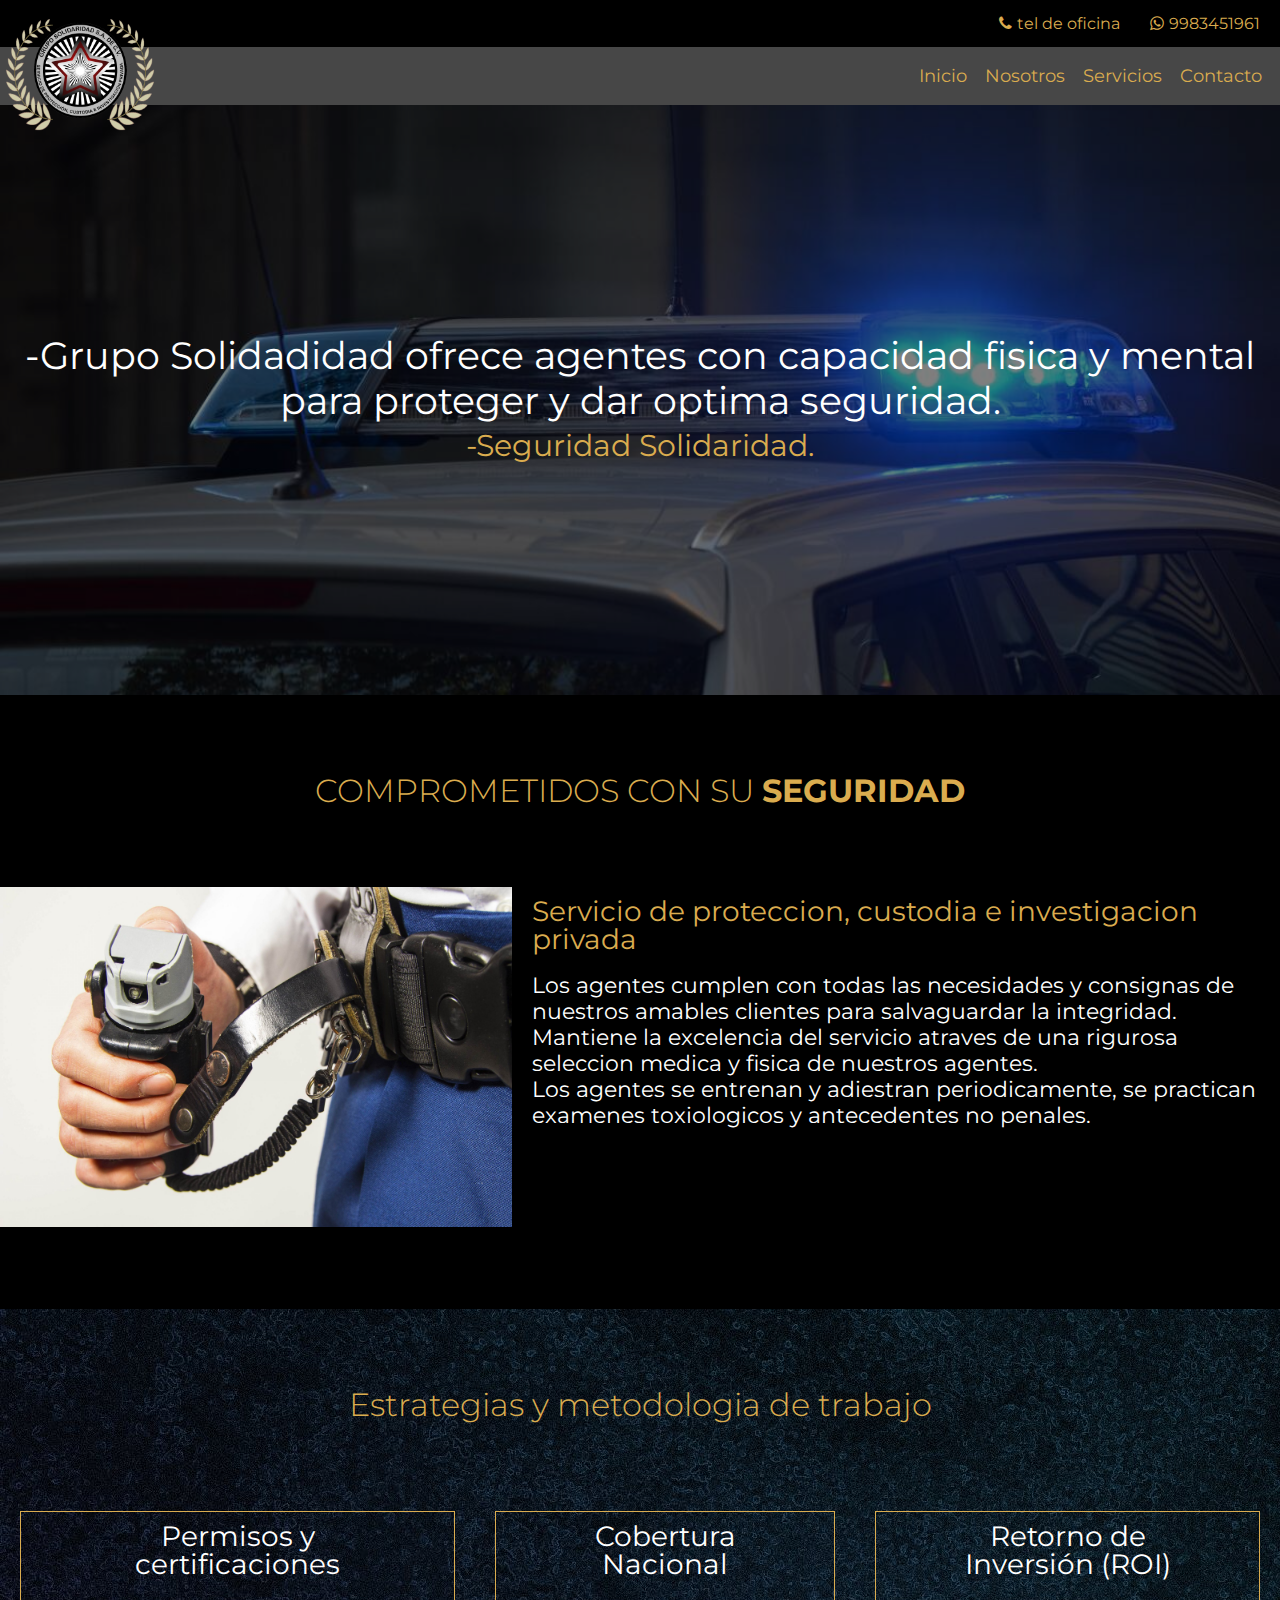
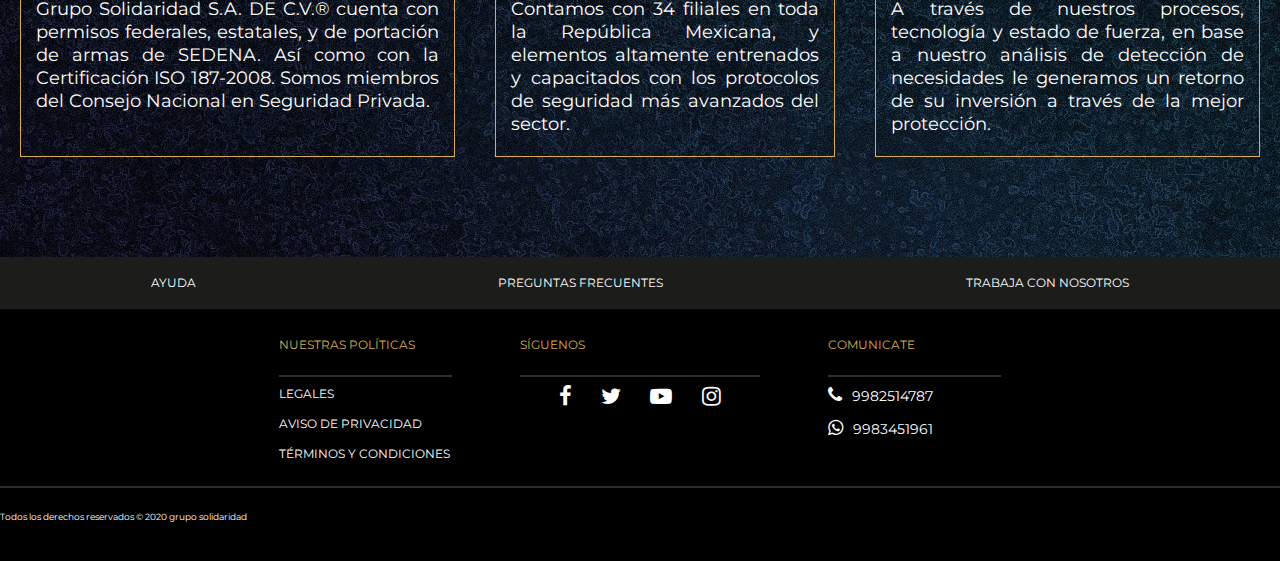
==== commit b4e7f97c: "ajustes generales de servicios y numeros de contacto" ====
--- a/index.html
+++ b/index.html
@@ -16,7 +16,7 @@
   </head>
   <body>
     <header>
-      <div class="item-info flex"><a href="tel:+34000000000"><i class="fa fa-phone"></i>tel de oficina</a><a href="https://wa.me/9983451961?text=Muchas%20gracias%20por%20contactar%20a%20Grupo%20Solidaridad%20¿Cómo podemos servirle?"><i class="fa fa-whatsapp"> </i>9983451961</a></div>
+      <div class="item-info flex"><a href="tel:+9982514787"><i class="fa fa-phone"></i>tel de oficina</a><a href="https://wa.me/529983451961"><i class="fa fa-whatsapp"> </i>9983451961</a></div>
       <div class="container flex">
         <figure><a href="index.html"><img src="images/logo.png"></a></figure>
         <nav><a href="index.html">Inicio</a><a href="nosotros.html">Nosotros</a><a href="servicios.html">Servicios</a><a href="contacto.html">Contacto</a></nav>
@@ -89,7 +89,7 @@
         </div>
         <div class="column">
           <h2>COMUNICATE</h2>
-          <div class="item-info flex"><a href="tel:+9982514787"><i class="fa fa-phone"></i>5544205325 <br></a><a href="https://wa.me/9982514787"><i class="fa fa-whatsapp"> </i>9982514787</a></div>
+          <div class="item-info flex"><a href="tel:+9982514787"><i class="fa fa-phone"></i>9982514787 <br></a><a href="https://wa.me/529983451961"><i class="fa fa-whatsapp"> </i>9983451961</a></div>
         </div>
       </div>
       <div class="derechos">
--- a/css/style.css
+++ b/css/style.css
@@ -1 +1 @@
-@import url("https://fonts.googleapis.com/css2?family=Montserrat:wght@400;600;700&display=swap");@import url("https://fonts.googleapis.com/css?family=Open+Sans:300,400,700,800");@import url("https://fonts.googleapis.com/css2?family=Open+Sans:wght@300;400;600;700&display=swap");html,body,div,span,applet,object,iframe,h1,h2,h3,h4,h5,h6,p,blockquote,pre,a,abbr,acronym,address,big,cite,code,del,dfn,em,img,ins,kbd,q,s,samp,small,strike,strong,sub,sup,tt,var,b,u,i,center,dl,dt,dd,ol,ul,li,fieldset,form,label,legend,table,caption,tbody,tfoot,thead,tr,th,td,article,aside,canvas,details,embed,figure,figcaption,footer,header,hgroup,menu,nav,output,ruby,section,summary,time,mark,audio,video{margin:0;padding:0;border:0;font-size:100%;font:inherit;vertical-align:baseline}article,aside,details,figcaption,figure,footer,header,hgroup,menu,nav,section{display:block}body{line-height:1}ol,ul{list-style:none}blockquote,q{quotes:none}blockquote:before,blockquote:after,q:before,q:after{content:'';content:none}table{border-collapse:collapse;border-spacing:0}html{font-family:'Montserrat', sans-serif}*{box-sizing:border-box}h1,h2,h3,h4{margin-top:0px;-webkit-font-smoothing:antialiased;-moz-osx-font-smoothing:grayscale}p{margin-top:0px;font-size:16px;-webkit-font-smoothing:antialiased;-moz-osx-font-smoothing:grayscale}strong{font-weight:bold}.flex{display:-ms-flexbox;display:flex}.container{max-width:1290px;margin:auto}a{-webkit-font-smoothing:antialiased;-moz-osx-font-smoothing:grayscale;text-decoration:none}figure img{width:100%}label{color:white;display:block;margin-bottom:14px;font-weight:400;font-size:20px;line-height:24px;text-transform:capitalize}input[type="text"]{background:#1D1C1C 0% 0% no-repeat padding-box;border-radius:3px;height:35px;border:none;margin-bottom:10px;color:white}textarea{width:100%;background:#1D1C1C 0% 0% no-repeat;border:none;min-height:162px;margin-bottom:64px;border-radius:3px;color:white;padding:10px}button{width:210px;height:48px;background:#DAAD4F 0% 0% no-repeat padding-box;border:1px solid #707070;font-size:20px;color:black;border-radius:3px;text-transform:capitalize;margin:auto;display:block}button:disabled,button[disabled]{border:1px solid #707070;background:#303336;color:#666666}header{width:100%;padding:0 0 20px 0;box-shadow:0 0 1px rgba(0,0,0,0.2);background:#474747}header .item-info{background:black;padding:15px 10px;-ms-flex-pack:end;justify-content:flex-end;margin-bottom:20px}header .item-info a{color:#DAAC4F;margin-right:10px;font-size:16px}header .item-info a i.fa.fa-phone{margin-right:5px}header .item-info a i.fa.fa-whatsapp{margin-right:5px;margin-left:20px}header .container{-ms-flex-pack:end;justify-content:flex-end;-ms-flex-align:center;align-items:center;position:relative}header .container figure{width:160px;position:absolute;left:0;top:-75px;z-index:2}header .container nav a{margin-right:18px;font-size:18px;color:#DAAC4F}section.cover{padding:20px 0;background:url(../images/fondo.jpg);background-position:center center;background-repeat:no-repeat;background-size:cover;position:relative}section.cover:before{content:'';width:100%;height:100%;position:absolute;top:0;left:0;background-color:rgba(0,0,0,0.5)}section.cover .container{-ms-flex-pack:center;justify-content:center;-ms-flex-align:center;align-items:center;-ms-flex-wrap:wrap;flex-wrap:wrap;min-height:43vw;text-align:center}section.cover .container h1{font-size:38px;color:white;text-align:center;display:block;position:relative;z-index:2;line-height:45px}section.cover .container h1 span{width:100%;font-size:30px;display:block;text-align:center;color:#DAAC4F}section.compromiso{background:black;text-align:center;padding:80px 0}section.compromiso h2{color:#DAAC4F;font-size:32px;font-weight:300;margin-bottom:80px}section.compromiso .container .item-card figure{width:40%}section.compromiso .container .item-card .item-content{width:60%;padding:10px 20px}section.compromiso .container .item-card .item-content h3{font-size:28px;color:#DAAC4F;text-align:left;margin-bottom:20px}section.compromiso .container .item-card .item-content p{color:white;font-size:22px;line-height:26px;text-align:left}section.analisis{background:url("../images/fondo-puntos.jpg");padding:80px 0}section.analisis h2{text-align:center;color:#DAAC4F;font-size:32px;font-weight:300;margin-bottom:80px}section.analisis .container{-ms-flex-pack:center;justify-content:center}section.analisis .container .item-col{border:1px solid #DAAC4F;padding:10px 15px;margin:10px 20px 20px}section.analisis .container .item-col h3{text-align:center;color:white;font-size:28px;margin-bottom:20px}section.analisis .container .item-col p{font-size:18px;color:white;text-align:justify;line-height:23px}section.analisis .container .item-col ul{margin-bottom:10px;text-align:center}section.analisis .container .item-col ul li{font-size:18px;color:white;margin-bottom:15px}section.contacto{background:black;padding:50px 0}section.contacto .container{-ms-flex-pack:justify;justify-content:space-between;-ms-flex-wrap:wrap;flex-wrap:wrap}section.contacto .container h2{font-size:36px;line-height:44px;letter-spacing:0px;color:#DAAD4F;width:100%;text-align:center;margin-bottom:70px;font-weight:700}section.contacto .container h2 span{font-weight:400}section.contacto .container .item-col{width:45%;margin-right:10px}section.contacto .container .item-col:last-child{margin-right:0}section.contacto .container .item-col form fieldset{width:50%;-ms-flex-pack:justify;justify-content:space-between;padding:0 5px 22px}section.contacto .container .item-col form fieldset input{width:100%;padding-left:15px}section.contacto .container .item-col form .item{-ms-flex-pack:center;justify-content:center;-ms-flex-align:center;align-items:center;padding-bottom:10px}section.contacto .container .item-col form .item label{color:white;font-size:16px;margin-left:5px;margin-bottom:0}section.contacto .container .item-col form .item label a{color:white;text-decoration:underline}section.contacto .container .item-col iframe{border-radius:10px;width:100%}section.about{background:black;padding:50px 0}section.about .container .item-row{-ms-flex-pack:center;justify-content:center;-ms-flex-align:center;align-items:center;max-width:900px;margin:auto;padding-bottom:60px;border-bottom:0.5px solid #DAAB4F;margin-bottom:50px}section.about .container .item-row:nth-child(3){border-bottom:0.5px solid transparent}section.about .container .item-row figure{width:50.5%;margin-right:35px}section.about .container .item-row figure:nth-child(2){margin-left:35px}section.about .container .item-row .item-content{width:50%}section.about .container .item-row .item-content h2{text-align:left;letter-spacing:0px;color:#DAAB4F;text-transform:capitalize;opacity:1;font-size:38px;line-height:40px;font-weight:700;margin-bottom:17px}section.about .container .item-row .item-content h2 span{font-weight:400;font-size:37.4px}section.about .container .item-row .item-content p{text-align:justify;font-size:18px;line-height:23px;letter-spacing:0px;color:#FFFFFF;opacity:1}footer{background-color:#000;width:100%}footer nav.submenu{width:100%;background-color:#1C1C1B;margin-bottom:30px;padding:20px 0px}footer nav.submenu .container{display:-ms-flexbox;display:flex;-ms-flex-pack:distribute;justify-content:space-around;-ms-flex-align:center;align-items:center}footer nav.submenu .container a{color:#fff;text-decoration:none;text-transform:uppercase;font-size:0.875rem}footer .container{display:table}footer .container .column{display:table-cell;color:#fff;width:33%}footer .container .column:first-child{padding-right:4.8125rem}footer .container .column:last-child{padding-left:4.8125rem}footer .container .column h2{font-size:0.875rem;margin-top:0px;margin-bottom:1.375rem;color:#DAAC4F;position:relative;padding-bottom:1.0625rem}footer .container .column h2:before{content:'';position:absolute;left:0px;bottom:-10px;width:100%;height:0.125rem;background-color:#2D2D2D}footer .container .column ul{list-style:none;margin-left:0px}footer .container .column ul li{margin-bottom:1.125rem}footer .container .column ul li a{color:#fff;text-transform:uppercase;text-decoration:none;font-size:0.875rem}footer .container .column ul li:last-child{margin-bottom:0px}footer .container .column .social{text-align:center}footer .container .column .fa-facebook,footer .container .column .fa-twitter,footer .container .column .fa-youtube-play{color:#fff;margin-right:2.125rem;font-size:1.5625rem}footer .container .column .fa-instagram{color:#fff;font-size:1.5625rem}footer .container .column .input-container{position:relative;width:100%}footer .container .column .input-container .fa-envelope-o{color:#fff;position:absolute;left:0.3125rem;bottom:0.3125rem;font-size:1.375rem}footer .container .column .item-info{-ms-flex-direction:column;flex-direction:column}footer .container .column .item-info a{color:white;margin-bottom:15px}footer .container .column .item-info a i.fa.fa-phone,footer .container .column .item-info a i.fa.fa-whatsapp{margin-right:10px;font-size:18px}footer .derechos{width:100%;margin-top:1.875rem;padding-bottom:2.8125rem;clear:both}footer .derechos .container{display:block;border-top:2px solid #2D2D2D;padding-top:1.75rem}footer .derechos p{font-size:0.625rem;color:#fff;text-align:left}footer .derechos p span{font-family:'Gotham-Bold'}.slick-slider{position:relative;display:block;box-sizing:border-box;-webkit-touch-callout:none;-webkit-user-select:none;-moz-user-select:none;-ms-user-select:none;user-select:none;-ms-touch-action:pan-y;touch-action:pan-y;-webkit-tap-highlight-color:transparent}.slick-list{position:relative;overflow:hidden;display:block;margin:0;padding:0}.slick-list:focus{outline:none}.slick-list.dragging{cursor:pointer;cursor:hand}.slick-slider .slick-track,.slick-slider .slick-list{transform:translate3d(0, 0, 0)}.slick-track{position:relative;left:0;top:0;display:block;margin-left:auto;margin-right:auto}.slick-track:before,.slick-track:after{content:"";display:table}.slick-track:after{clear:both}.slick-loading .slick-track{visibility:hidden}.slick-slide{float:left;height:100%;min-height:1px;display:none}[dir="rtl"] .slick-slide{float:right}.slick-slide img{display:block}.slick-slide.slick-loading img{display:none}.slick-slide.dragging img{pointer-events:none}.slick-initialized .slick-slide{display:block}.slick-loading .slick-slide{visibility:hidden}.slick-vertical .slick-slide{display:block;height:auto;border:1px solid transparent}.slick-arrow.slick-hidden{display:none}.slick-loading .slick-list{background:#fff url("./ajax-loader.gif") center center no-repeat}@font-face{font-family:"slick";src:url("./fonts/slick.eot");src:url("./fonts/slick.eot?#iefix") format("embedded-opentype"),url("./fonts/slick.woff") format("woff"),url("./fonts/slick.ttf") format("truetype"),url("./fonts/slick.svg#slick") format("svg");font-weight:normal;font-style:normal}.slick-prev,.slick-next{position:absolute;display:block;height:20px;width:20px;line-height:0px;font-size:0px;cursor:pointer;background:transparent;color:transparent;top:50%;transform:translate(0, -50%);padding:0;border:none;outline:none}.slick-prev:hover,.slick-prev:focus,.slick-next:hover,.slick-next:focus{outline:none;background:transparent;color:transparent}.slick-prev:hover:before,.slick-prev:focus:before,.slick-next:hover:before,.slick-next:focus:before{opacity:1}.slick-prev.slick-disabled:before,.slick-next.slick-disabled:before{opacity:.25}.slick-prev:before,.slick-next:before{font-family:"slick";font-size:20px;line-height:1;color:#fff;opacity:.75;-webkit-font-smoothing:antialiased;-moz-osx-font-smoothing:grayscale}.slick-prev{left:-25px}[dir="rtl"] .slick-prev{left:auto;right:-25px}.slick-prev:before{content:"←"}[dir="rtl"] .slick-prev:before{content:"→"}.slick-next{right:-25px}[dir="rtl"] .slick-next{left:-25px;right:auto}.slick-next:before{content:"→"}[dir="rtl"] .slick-next:before{content:"←"}.slick-dotted.slick-slider{margin-bottom:30px}.slick-dots{position:absolute;bottom:-25px;list-style:none;display:block;text-align:center;padding:0;margin:0;width:100%}.slick-dots li{position:relative;display:inline-block;height:20px;width:20px;margin:0 5px;padding:0;cursor:pointer}.slick-dots li button{border:0;background:transparent;display:block;height:20px;width:20px;outline:none;line-height:0px;font-size:0px;color:transparent;padding:5px;cursor:pointer}.slick-dots li button:hover,.slick-dots li button:focus{outline:none}.slick-dots li button:hover:before,.slick-dots li button:focus:before{opacity:1}.slick-dots li button:before{position:absolute;top:0;left:0;content:"•";width:20px;height:20px;font-family:"slick";font-size:6px;line-height:20px;text-align:center;color:#000;opacity:.25;-webkit-font-smoothing:antialiased;-moz-osx-font-smoothing:grayscale}.slick-dots li.slick-active button:before{color:#000;opacity:.75}@media only screen and (min-width: 1024px) and (max-width: 1280px){html{font-size:14px}}@media only screen and (min-width: 960px) and (max-width: 1024px){html{font-size:13px}.container{max-width:1024px !important}}@media only screen and (min-width: 768px) and (max-width: 959px){html{font-size:11px}body{height:100vh}.container{max-width:959px !important}}@media only screen and (max-width: 767px){section.magna-tempus{padding:30px 24px;background-position:top left;background-image:url("../images/background-mobile.svg")}section.magna-tempus .container{-ms-flex-direction:column;flex-direction:column}section.magna-tempus .container .item-col{padding-left:0}section.magna-tempus .container .item-col{width:100%}section.magna-tempus .container .item-col:first-child figure{margin-top:50px;margin-bottom:37px}section.magna-tempus .container .item-col:first-child figure img{width:100%}section.magna-tempus .container .item-col:first-child h2{font-size:35px;margin-bottom:9px}section.magna-tempus .container .item-col:first-child p{font-size:19px;margin-bottom:45px}section.magna-tempus .container .item-col:last-child{width:100%;margin-left:0}section.magna-tempus .container .item-col form fieldset{padding:27px 19px}section.magna-tempus .container .item-col form label{font-size:13px}}
+@import url("https://fonts.googleapis.com/css2?family=Montserrat:wght@400;600;700&display=swap");@import url("https://fonts.googleapis.com/css?family=Open+Sans:300,400,700,800");@import url("https://fonts.googleapis.com/css2?family=Open+Sans:wght@300;400;600;700&display=swap");html,body,div,span,applet,object,iframe,h1,h2,h3,h4,h5,h6,p,blockquote,pre,a,abbr,acronym,address,big,cite,code,del,dfn,em,img,ins,kbd,q,s,samp,small,strike,strong,sub,sup,tt,var,b,u,i,center,dl,dt,dd,ol,ul,li,fieldset,form,label,legend,table,caption,tbody,tfoot,thead,tr,th,td,article,aside,canvas,details,embed,figure,figcaption,footer,header,hgroup,menu,nav,output,ruby,section,summary,time,mark,audio,video{margin:0;padding:0;border:0;font-size:100%;font:inherit;vertical-align:baseline}article,aside,details,figcaption,figure,footer,header,hgroup,menu,nav,section{display:block}body{line-height:1}ol,ul{list-style:none}blockquote,q{quotes:none}blockquote:before,blockquote:after,q:before,q:after{content:'';content:none}table{border-collapse:collapse;border-spacing:0}html{font-family:'Montserrat', sans-serif}*{box-sizing:border-box}h1,h2,h3,h4{margin-top:0px;-webkit-font-smoothing:antialiased;-moz-osx-font-smoothing:grayscale}p{margin-top:0px;font-size:16px;-webkit-font-smoothing:antialiased;-moz-osx-font-smoothing:grayscale}strong{font-weight:bold}.flex{display:-ms-flexbox;display:flex}.container{max-width:1290px;margin:auto}a{-webkit-font-smoothing:antialiased;-moz-osx-font-smoothing:grayscale;text-decoration:none}figure img{width:100%}label{color:white;display:block;margin-bottom:14px;font-weight:400;font-size:20px;line-height:24px;text-transform:capitalize}input[type="text"]{background:#1D1C1C 0% 0% no-repeat padding-box;border-radius:3px;height:35px;border:none;margin-bottom:10px;color:white}textarea{width:100%;background:#1D1C1C 0% 0% no-repeat;border:none;min-height:162px;margin-bottom:64px;border-radius:3px;color:white;padding:10px}button{width:210px;height:48px;background:#DAAD4F 0% 0% no-repeat padding-box;border:1px solid #707070;font-size:20px;color:black;border-radius:3px;text-transform:capitalize;margin:auto;display:block}button:disabled,button[disabled]{border:1px solid #707070;background:#303336;color:#666666}header{width:100%;padding:0 0 20px 0;box-shadow:0 0 1px rgba(0,0,0,0.2);background:#474747}header .item-info{background:black;padding:15px 10px;-ms-flex-pack:end;justify-content:flex-end;margin-bottom:20px}header .item-info a{color:#DAAC4F;margin-right:10px;font-size:16px}header .item-info a i.fa.fa-phone{margin-right:5px}header .item-info a i.fa.fa-whatsapp{margin-right:5px;margin-left:20px}header .container{-ms-flex-pack:end;justify-content:flex-end;-ms-flex-align:center;align-items:center;position:relative}header .container figure{width:160px;position:absolute;left:0;top:-75px;z-index:2}header .container nav a{margin-right:18px;font-size:18px;color:#DAAC4F}section.cover{padding:20px 0;background:url(../images/fondo.jpg);background-position:center center;background-repeat:no-repeat;background-size:cover;position:relative}section.cover:before{content:'';width:100%;height:100%;position:absolute;top:0;left:0;background-color:rgba(0,0,0,0.5)}section.cover .container{-ms-flex-pack:center;justify-content:center;-ms-flex-align:center;align-items:center;-ms-flex-wrap:wrap;flex-wrap:wrap;min-height:43vw;text-align:center}section.cover .container h1{font-size:38px;color:white;text-align:center;display:block;position:relative;z-index:2;line-height:45px}section.cover .container h1 span{width:100%;font-size:30px;display:block;text-align:center;color:#DAAC4F}section.compromiso{background:black;text-align:center;padding:80px 0}section.compromiso h2{color:#DAAC4F;font-size:32px;font-weight:300;margin-bottom:80px}section.compromiso .container .item-card figure{width:40%}section.compromiso .container .item-card .item-content{width:60%;padding:10px 20px}section.compromiso .container .item-card .item-content h3{font-size:28px;color:#DAAC4F;text-align:left;margin-bottom:20px}section.compromiso .container .item-card .item-content p{color:white;font-size:22px;line-height:26px;text-align:left}section.analisis{background:url("../images/fondo-puntos.jpg");padding:80px 0}section.analisis h2{text-align:center;color:#DAAC4F;font-size:32px;font-weight:300;margin-bottom:80px}section.analisis .container{-ms-flex-pack:center;justify-content:center}section.analisis .container .item-col{border:1px solid #DAAC4F;padding:10px 15px;margin:10px 20px 20px}section.analisis .container .item-col h3{text-align:center;color:white;font-size:28px;margin-bottom:20px}section.analisis .container .item-col p{font-size:18px;color:white;text-align:justify;line-height:23px}section.analisis .container .item-col ul{margin-bottom:10px;text-align:center}section.analisis .container .item-col ul li{font-size:18px;color:white;margin-bottom:15px}section.contacto{background:black;padding:50px 0}section.contacto .container{-ms-flex-pack:justify;justify-content:space-between;-ms-flex-wrap:wrap;flex-wrap:wrap}section.contacto .container h2{font-size:36px;line-height:44px;letter-spacing:0px;color:#DAAD4F;width:100%;text-align:center;margin-bottom:70px;font-weight:700}section.contacto .container h2 span{font-weight:400}section.contacto .container .item-col{width:45%;margin-right:10px}section.contacto .container .item-col:last-child{margin-right:0}section.contacto .container .item-col form fieldset{width:50%;-ms-flex-pack:justify;justify-content:space-between;padding:0 5px 22px}section.contacto .container .item-col form fieldset input{width:100%;padding-left:15px}section.contacto .container .item-col form .item{-ms-flex-pack:center;justify-content:center;-ms-flex-align:center;align-items:center;padding-bottom:10px}section.contacto .container .item-col form .item label{color:white;font-size:16px;margin-left:5px;margin-bottom:0}section.contacto .container .item-col form .item label a{color:white;text-decoration:underline}section.contacto .container .item-col iframe{border-radius:10px;width:100%}section.about{background:black;padding:50px 0}section.about .container .item-row{-ms-flex-pack:center;justify-content:center;-ms-flex-align:center;align-items:center;max-width:900px;margin:auto;padding-bottom:60px;border-bottom:0.5px solid #DAAB4F;margin-bottom:50px}section.about .container .item-row:nth-child(3){border-bottom:0.5px solid transparent}section.about .container .item-row figure{width:50.5%;margin-right:35px}section.about .container .item-row figure:nth-child(2){margin-left:35px}section.about .container .item-row .item-content{width:50%}section.about .container .item-row .item-content h2{text-align:left;letter-spacing:0px;color:#DAAB4F;text-transform:capitalize;opacity:1;font-size:38px;line-height:40px;font-weight:700;margin-bottom:17px}section.about .container .item-row .item-content h2 span{font-weight:400;font-size:37.4px}section.about .container .item-row .item-content p{text-align:justify;font-size:18px;line-height:23px;letter-spacing:0px;color:#FFFFFF;opacity:1}section.servicios{background:black}section.servicios figure{background:url("../images/policias.jpg");width:100%;height:33vw;-ms-flex-pack:center;justify-content:center;-ms-flex-align:center;align-items:center}section.servicios figure .container h2{text-align:center;color:#DAAC4F;font-size:60px}section.servicios .item-col{padding:60px 0}section.servicios .item-col article{-ms-flex-pack:center;justify-content:center;padding-top:20px}section.servicios .item-col .item-row ul li{color:white;margin-bottom:20px;text-transform:lowercase}section.servicios .item-col .item-row ul li:before{content:"\2022";color:red;font-weight:bold;display:inline-block;width:1em;margin-left:-1em}section.servicios .item-col p{color:white}footer{background-color:#000;width:100%}footer nav.submenu{width:100%;background-color:#1C1C1B;margin-bottom:30px;padding:20px 0px}footer nav.submenu .container{display:-ms-flexbox;display:flex;-ms-flex-pack:distribute;justify-content:space-around;-ms-flex-align:center;align-items:center}footer nav.submenu .container a{color:#fff;text-decoration:none;text-transform:uppercase;font-size:0.875rem}footer .container{display:table}footer .container .column{display:table-cell;color:#fff;width:33%}footer .container .column:first-child{padding-right:4.8125rem}footer .container .column:last-child{padding-left:4.8125rem}footer .container .column h2{font-size:0.875rem;margin-top:0px;margin-bottom:1.375rem;color:#DAAC4F;position:relative;padding-bottom:1.0625rem}footer .container .column h2:before{content:'';position:absolute;left:0px;bottom:-10px;width:100%;height:0.125rem;background-color:#2D2D2D}footer .container .column ul{list-style:none;margin-left:0px}footer .container .column ul li{margin-bottom:1.125rem}footer .container .column ul li a{color:#fff;text-transform:uppercase;text-decoration:none;font-size:0.875rem}footer .container .column ul li:last-child{margin-bottom:0px}footer .container .column .social{text-align:center}footer .container .column .fa-facebook,footer .container .column .fa-twitter,footer .container .column .fa-youtube-play{color:#fff;margin-right:2.125rem;font-size:1.5625rem}footer .container .column .fa-instagram{color:#fff;font-size:1.5625rem}footer .container .column .input-container{position:relative;width:100%}footer .container .column .input-container .fa-envelope-o{color:#fff;position:absolute;left:0.3125rem;bottom:0.3125rem;font-size:1.375rem}footer .container .column .item-info{-ms-flex-direction:column;flex-direction:column}footer .container .column .item-info a{color:white;margin-bottom:15px}footer .container .column .item-info a i.fa.fa-phone,footer .container .column .item-info a i.fa.fa-whatsapp{margin-right:10px;font-size:18px}footer .derechos{width:100%;margin-top:1.875rem;padding-bottom:2.8125rem;clear:both}footer .derechos .container{display:block;border-top:2px solid #2D2D2D;padding-top:1.75rem}footer .derechos p{font-size:0.625rem;color:#fff;text-align:left}footer .derechos p span{font-family:'Gotham-Bold'}.slick-slider{position:relative;display:block;box-sizing:border-box;-webkit-touch-callout:none;-webkit-user-select:none;-moz-user-select:none;-ms-user-select:none;user-select:none;-ms-touch-action:pan-y;touch-action:pan-y;-webkit-tap-highlight-color:transparent}.slick-list{position:relative;overflow:hidden;display:block;margin:0;padding:0}.slick-list:focus{outline:none}.slick-list.dragging{cursor:pointer;cursor:hand}.slick-slider .slick-track,.slick-slider .slick-list{transform:translate3d(0, 0, 0)}.slick-track{position:relative;left:0;top:0;display:block;margin-left:auto;margin-right:auto}.slick-track:before,.slick-track:after{content:"";display:table}.slick-track:after{clear:both}.slick-loading .slick-track{visibility:hidden}.slick-slide{float:left;height:100%;min-height:1px;display:none}[dir="rtl"] .slick-slide{float:right}.slick-slide img{display:block}.slick-slide.slick-loading img{display:none}.slick-slide.dragging img{pointer-events:none}.slick-initialized .slick-slide{display:block}.slick-loading .slick-slide{visibility:hidden}.slick-vertical .slick-slide{display:block;height:auto;border:1px solid transparent}.slick-arrow.slick-hidden{display:none}.slick-loading .slick-list{background:#fff url("./ajax-loader.gif") center center no-repeat}@font-face{font-family:"slick";src:url("./fonts/slick.eot");src:url("./fonts/slick.eot?#iefix") format("embedded-opentype"),url("./fonts/slick.woff") format("woff"),url("./fonts/slick.ttf") format("truetype"),url("./fonts/slick.svg#slick") format("svg");font-weight:normal;font-style:normal}.slick-prev,.slick-next{position:absolute;display:block;height:20px;width:20px;line-height:0px;font-size:0px;cursor:pointer;background:transparent;color:transparent;top:50%;transform:translate(0, -50%);padding:0;border:none;outline:none}.slick-prev:hover,.slick-prev:focus,.slick-next:hover,.slick-next:focus{outline:none;background:transparent;color:transparent}.slick-prev:hover:before,.slick-prev:focus:before,.slick-next:hover:before,.slick-next:focus:before{opacity:1}.slick-prev.slick-disabled:before,.slick-next.slick-disabled:before{opacity:.25}.slick-prev:before,.slick-next:before{font-family:"slick";font-size:20px;line-height:1;color:#fff;opacity:.75;-webkit-font-smoothing:antialiased;-moz-osx-font-smoothing:grayscale}.slick-prev{left:-25px}[dir="rtl"] .slick-prev{left:auto;right:-25px}.slick-prev:before{content:"←"}[dir="rtl"] .slick-prev:before{content:"→"}.slick-next{right:-25px}[dir="rtl"] .slick-next{left:-25px;right:auto}.slick-next:before{content:"→"}[dir="rtl"] .slick-next:before{content:"←"}.slick-dotted.slick-slider{margin-bottom:30px}.slick-dots{position:absolute;bottom:-25px;list-style:none;display:block;text-align:center;padding:0;margin:0;width:100%}.slick-dots li{position:relative;display:inline-block;height:20px;width:20px;margin:0 5px;padding:0;cursor:pointer}.slick-dots li button{border:0;background:transparent;display:block;height:20px;width:20px;outline:none;line-height:0px;font-size:0px;color:transparent;padding:5px;cursor:pointer}.slick-dots li button:hover,.slick-dots li button:focus{outline:none}.slick-dots li button:hover:before,.slick-dots li button:focus:before{opacity:1}.slick-dots li button:before{position:absolute;top:0;left:0;content:"•";width:20px;height:20px;font-family:"slick";font-size:6px;line-height:20px;text-align:center;color:#000;opacity:.25;-webkit-font-smoothing:antialiased;-moz-osx-font-smoothing:grayscale}.slick-dots li.slick-active button:before{color:#000;opacity:.75}@media only screen and (min-width: 1024px) and (max-width: 1280px){html{font-size:14px}}@media only screen and (min-width: 960px) and (max-width: 1024px){html{font-size:13px}.container{max-width:1024px !important}}@media only screen and (min-width: 768px) and (max-width: 959px){html{font-size:11px}body{height:100vh}.container{max-width:959px !important}}@media only screen and (max-width: 767px){section.magna-tempus{padding:30px 24px;background-position:top left;background-image:url("../images/background-mobile.svg")}section.magna-tempus .container{-ms-flex-direction:column;flex-direction:column}section.magna-tempus .container .item-col{padding-left:0}section.magna-tempus .container .item-col{width:100%}section.magna-tempus .container .item-col:first-child figure{margin-top:50px;margin-bottom:37px}section.magna-tempus .container .item-col:first-child figure img{width:100%}section.magna-tempus .container .item-col:first-child h2{font-size:35px;margin-bottom:9px}section.magna-tempus .container .item-col:first-child p{font-size:19px;margin-bottom:45px}section.magna-tempus .container .item-col:last-child{width:100%;margin-left:0}section.magna-tempus .container .item-col form fieldset{padding:27px 19px}section.magna-tempus .container .item-col form label{font-size:13px}}
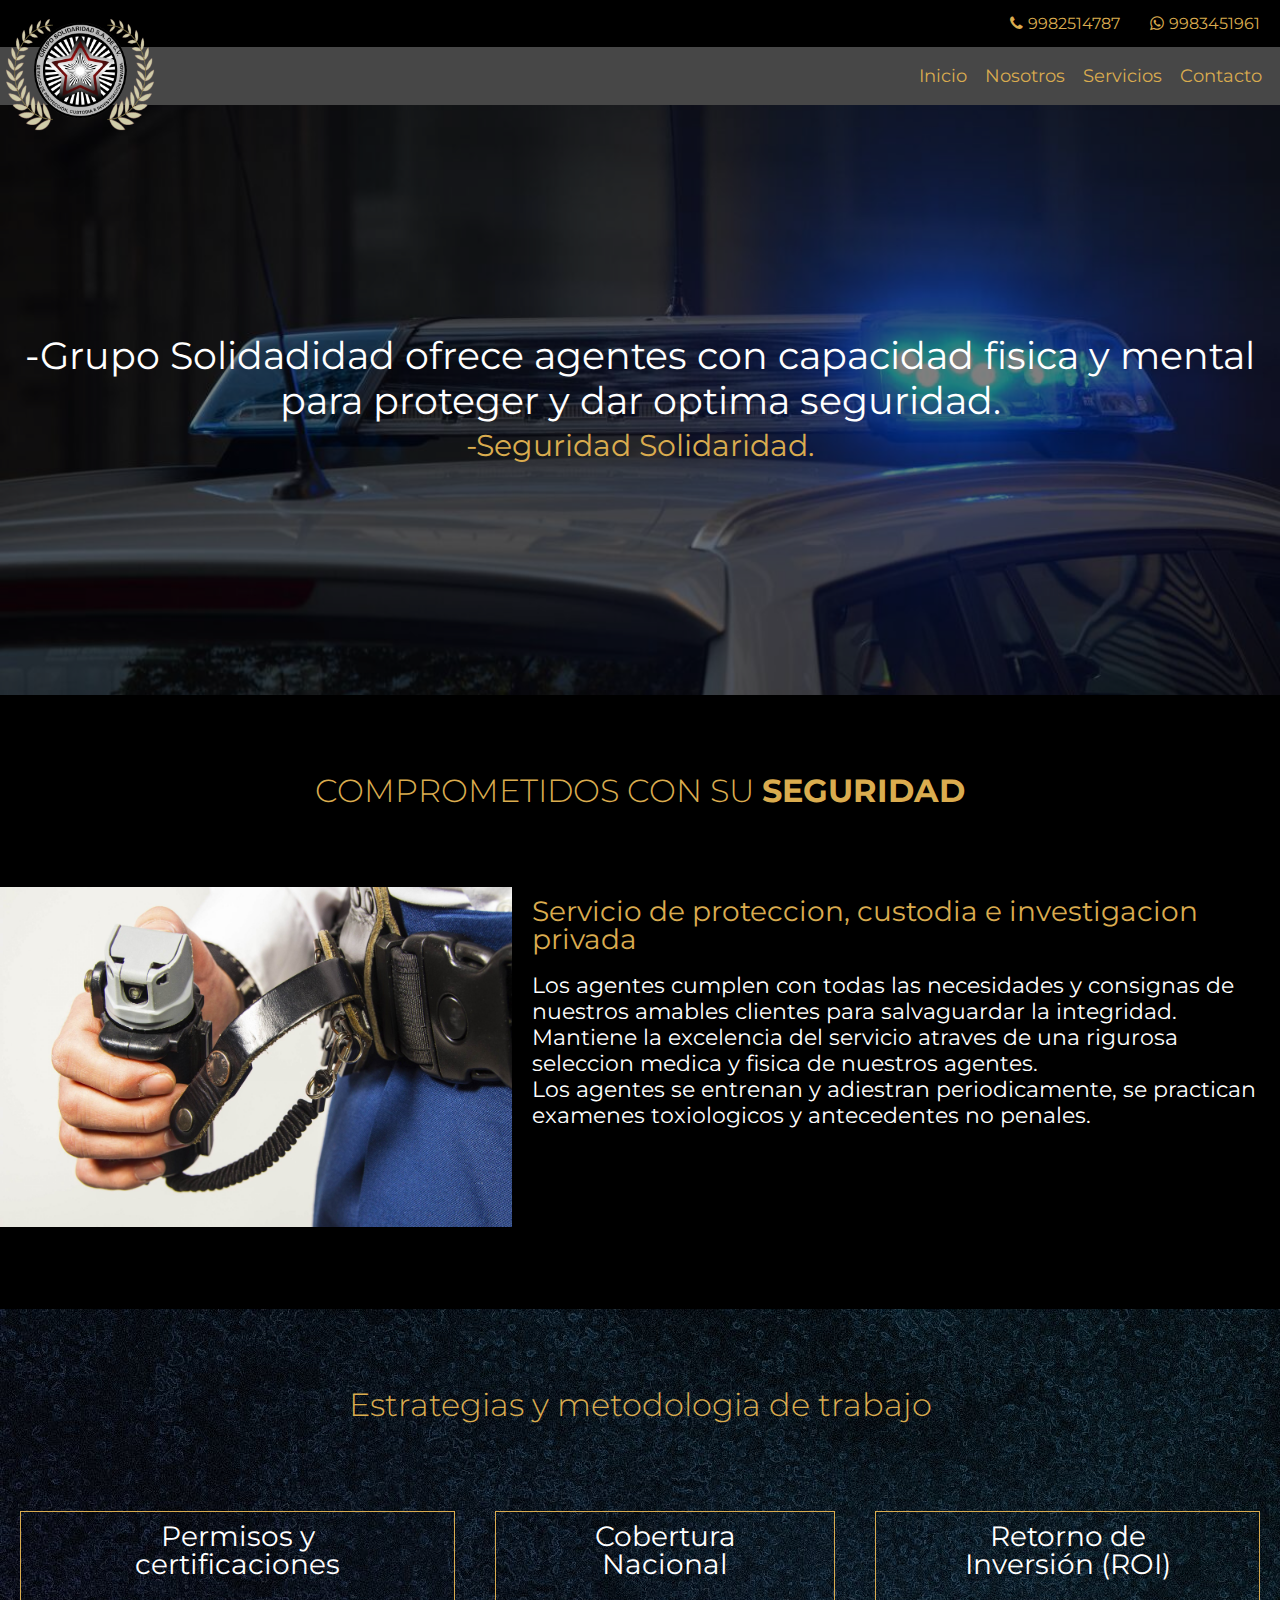
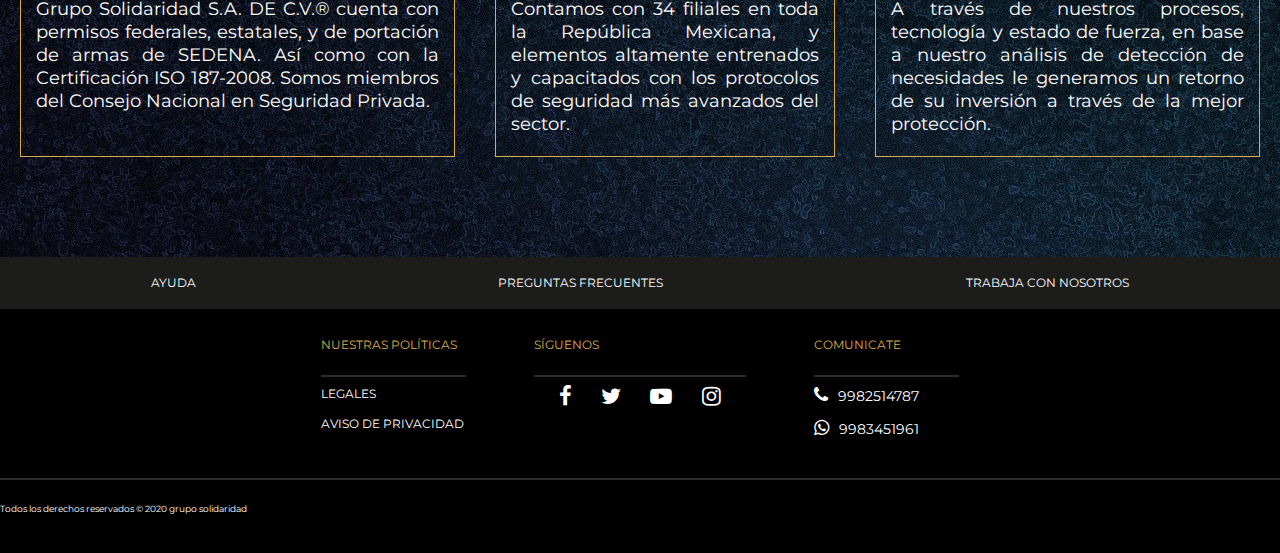
==== commit 1a855598: "ajuetses generales" ====
--- a/index.html
+++ b/index.html
@@ -16,7 +16,7 @@
   </head>
   <body>
     <header>
-      <div class="item-info flex"><a href="tel:+9982514787"><i class="fa fa-phone"></i>tel de oficina</a><a href="https://wa.me/529983451961"><i class="fa fa-whatsapp"> </i>9983451961</a></div>
+      <div class="item-info flex"><a href="tel:+9982514787"><i class="fa fa-phone"></i>9982514787</a><a href="https://wa.me/529983451961"><i class="fa fa-whatsapp"> </i>9983451961</a></div>
       <div class="container flex">
         <figure><a href="index.html"><img src="images/logo.png"></a></figure>
         <nav><a href="index.html">Inicio</a><a href="nosotros.html">Nosotros</a><a href="servicios.html">Servicios</a><a href="contacto.html">Contacto</a></nav>
@@ -79,8 +79,7 @@
           <h2>NUESTRAS POLÍTICAS</h2>
           <ul>
             <li> <a href="#">Legales</a></li>
-            <li> <a href="#">Aviso de privacidad</a></li>
-            <li> <a href="terminos-y-condiciones.html">Términos y condiciones</a></li>
+            <li> <a href="avisodeprivacidad.html">Aviso de privacidad</a></li>
           </ul>
         </div>
         <div class="column">
--- a/css/style.css
+++ b/css/style.css
@@ -1 +1 @@
-@import url("https://fonts.googleapis.com/css2?family=Montserrat:wght@400;600;700&display=swap");@import url("https://fonts.googleapis.com/css?family=Open+Sans:300,400,700,800");@import url("https://fonts.googleapis.com/css2?family=Open+Sans:wght@300;400;600;700&display=swap");html,body,div,span,applet,object,iframe,h1,h2,h3,h4,h5,h6,p,blockquote,pre,a,abbr,acronym,address,big,cite,code,del,dfn,em,img,ins,kbd,q,s,samp,small,strike,strong,sub,sup,tt,var,b,u,i,center,dl,dt,dd,ol,ul,li,fieldset,form,label,legend,table,caption,tbody,tfoot,thead,tr,th,td,article,aside,canvas,details,embed,figure,figcaption,footer,header,hgroup,menu,nav,output,ruby,section,summary,time,mark,audio,video{margin:0;padding:0;border:0;font-size:100%;font:inherit;vertical-align:baseline}article,aside,details,figcaption,figure,footer,header,hgroup,menu,nav,section{display:block}body{line-height:1}ol,ul{list-style:none}blockquote,q{quotes:none}blockquote:before,blockquote:after,q:before,q:after{content:'';content:none}table{border-collapse:collapse;border-spacing:0}html{font-family:'Montserrat', sans-serif}*{box-sizing:border-box}h1,h2,h3,h4{margin-top:0px;-webkit-font-smoothing:antialiased;-moz-osx-font-smoothing:grayscale}p{margin-top:0px;font-size:16px;-webkit-font-smoothing:antialiased;-moz-osx-font-smoothing:grayscale}strong{font-weight:bold}.flex{display:-ms-flexbox;display:flex}.container{max-width:1290px;margin:auto}a{-webkit-font-smoothing:antialiased;-moz-osx-font-smoothing:grayscale;text-decoration:none}figure img{width:100%}label{color:white;display:block;margin-bottom:14px;font-weight:400;font-size:20px;line-height:24px;text-transform:capitalize}input[type="text"]{background:#1D1C1C 0% 0% no-repeat padding-box;border-radius:3px;height:35px;border:none;margin-bottom:10px;color:white}textarea{width:100%;background:#1D1C1C 0% 0% no-repeat;border:none;min-height:162px;margin-bottom:64px;border-radius:3px;color:white;padding:10px}button{width:210px;height:48px;background:#DAAD4F 0% 0% no-repeat padding-box;border:1px solid #707070;font-size:20px;color:black;border-radius:3px;text-transform:capitalize;margin:auto;display:block}button:disabled,button[disabled]{border:1px solid #707070;background:#303336;color:#666666}header{width:100%;padding:0 0 20px 0;box-shadow:0 0 1px rgba(0,0,0,0.2);background:#474747}header .item-info{background:black;padding:15px 10px;-ms-flex-pack:end;justify-content:flex-end;margin-bottom:20px}header .item-info a{color:#DAAC4F;margin-right:10px;font-size:16px}header .item-info a i.fa.fa-phone{margin-right:5px}header .item-info a i.fa.fa-whatsapp{margin-right:5px;margin-left:20px}header .container{-ms-flex-pack:end;justify-content:flex-end;-ms-flex-align:center;align-items:center;position:relative}header .container figure{width:160px;position:absolute;left:0;top:-75px;z-index:2}header .container nav a{margin-right:18px;font-size:18px;color:#DAAC4F}section.cover{padding:20px 0;background:url(../images/fondo.jpg);background-position:center center;background-repeat:no-repeat;background-size:cover;position:relative}section.cover:before{content:'';width:100%;height:100%;position:absolute;top:0;left:0;background-color:rgba(0,0,0,0.5)}section.cover .container{-ms-flex-pack:center;justify-content:center;-ms-flex-align:center;align-items:center;-ms-flex-wrap:wrap;flex-wrap:wrap;min-height:43vw;text-align:center}section.cover .container h1{font-size:38px;color:white;text-align:center;display:block;position:relative;z-index:2;line-height:45px}section.cover .container h1 span{width:100%;font-size:30px;display:block;text-align:center;color:#DAAC4F}section.compromiso{background:black;text-align:center;padding:80px 0}section.compromiso h2{color:#DAAC4F;font-size:32px;font-weight:300;margin-bottom:80px}section.compromiso .container .item-card figure{width:40%}section.compromiso .container .item-card .item-content{width:60%;padding:10px 20px}section.compromiso .container .item-card .item-content h3{font-size:28px;color:#DAAC4F;text-align:left;margin-bottom:20px}section.compromiso .container .item-card .item-content p{color:white;font-size:22px;line-height:26px;text-align:left}section.analisis{background:url("../images/fondo-puntos.jpg");padding:80px 0}section.analisis h2{text-align:center;color:#DAAC4F;font-size:32px;font-weight:300;margin-bottom:80px}section.analisis .container{-ms-flex-pack:center;justify-content:center}section.analisis .container .item-col{border:1px solid #DAAC4F;padding:10px 15px;margin:10px 20px 20px}section.analisis .container .item-col h3{text-align:center;color:white;font-size:28px;margin-bottom:20px}section.analisis .container .item-col p{font-size:18px;color:white;text-align:justify;line-height:23px}section.analisis .container .item-col ul{margin-bottom:10px;text-align:center}section.analisis .container .item-col ul li{font-size:18px;color:white;margin-bottom:15px}section.contacto{background:black;padding:50px 0}section.contacto .container{-ms-flex-pack:justify;justify-content:space-between;-ms-flex-wrap:wrap;flex-wrap:wrap}section.contacto .container h2{font-size:36px;line-height:44px;letter-spacing:0px;color:#DAAD4F;width:100%;text-align:center;margin-bottom:70px;font-weight:700}section.contacto .container h2 span{font-weight:400}section.contacto .container .item-col{width:45%;margin-right:10px}section.contacto .container .item-col:last-child{margin-right:0}section.contacto .container .item-col form fieldset{width:50%;-ms-flex-pack:justify;justify-content:space-between;padding:0 5px 22px}section.contacto .container .item-col form fieldset input{width:100%;padding-left:15px}section.contacto .container .item-col form .item{-ms-flex-pack:center;justify-content:center;-ms-flex-align:center;align-items:center;padding-bottom:10px}section.contacto .container .item-col form .item label{color:white;font-size:16px;margin-left:5px;margin-bottom:0}section.contacto .container .item-col form .item label a{color:white;text-decoration:underline}section.contacto .container .item-col iframe{border-radius:10px;width:100%}section.about{background:black;padding:50px 0}section.about .container .item-row{-ms-flex-pack:center;justify-content:center;-ms-flex-align:center;align-items:center;max-width:900px;margin:auto;padding-bottom:60px;border-bottom:0.5px solid #DAAB4F;margin-bottom:50px}section.about .container .item-row:nth-child(3){border-bottom:0.5px solid transparent}section.about .container .item-row figure{width:50.5%;margin-right:35px}section.about .container .item-row figure:nth-child(2){margin-left:35px}section.about .container .item-row .item-content{width:50%}section.about .container .item-row .item-content h2{text-align:left;letter-spacing:0px;color:#DAAB4F;text-transform:capitalize;opacity:1;font-size:38px;line-height:40px;font-weight:700;margin-bottom:17px}section.about .container .item-row .item-content h2 span{font-weight:400;font-size:37.4px}section.about .container .item-row .item-content p{text-align:justify;font-size:18px;line-height:23px;letter-spacing:0px;color:#FFFFFF;opacity:1}section.servicios{background:black}section.servicios figure{background:url("../images/policias.jpg");width:100%;height:33vw;-ms-flex-pack:center;justify-content:center;-ms-flex-align:center;align-items:center}section.servicios figure .container h2{text-align:center;color:#DAAC4F;font-size:60px}section.servicios .item-col{padding:60px 0}section.servicios .item-col article{-ms-flex-pack:center;justify-content:center;padding-top:20px}section.servicios .item-col .item-row ul li{color:white;margin-bottom:20px;text-transform:lowercase}section.servicios .item-col .item-row ul li:before{content:"\2022";color:red;font-weight:bold;display:inline-block;width:1em;margin-left:-1em}section.servicios .item-col p{color:white}footer{background-color:#000;width:100%}footer nav.submenu{width:100%;background-color:#1C1C1B;margin-bottom:30px;padding:20px 0px}footer nav.submenu .container{display:-ms-flexbox;display:flex;-ms-flex-pack:distribute;justify-content:space-around;-ms-flex-align:center;align-items:center}footer nav.submenu .container a{color:#fff;text-decoration:none;text-transform:uppercase;font-size:0.875rem}footer .container{display:table}footer .container .column{display:table-cell;color:#fff;width:33%}footer .container .column:first-child{padding-right:4.8125rem}footer .container .column:last-child{padding-left:4.8125rem}footer .container .column h2{font-size:0.875rem;margin-top:0px;margin-bottom:1.375rem;color:#DAAC4F;position:relative;padding-bottom:1.0625rem}footer .container .column h2:before{content:'';position:absolute;left:0px;bottom:-10px;width:100%;height:0.125rem;background-color:#2D2D2D}footer .container .column ul{list-style:none;margin-left:0px}footer .container .column ul li{margin-bottom:1.125rem}footer .container .column ul li a{color:#fff;text-transform:uppercase;text-decoration:none;font-size:0.875rem}footer .container .column ul li:last-child{margin-bottom:0px}footer .container .column .social{text-align:center}footer .container .column .fa-facebook,footer .container .column .fa-twitter,footer .container .column .fa-youtube-play{color:#fff;margin-right:2.125rem;font-size:1.5625rem}footer .container .column .fa-instagram{color:#fff;font-size:1.5625rem}footer .container .column .input-container{position:relative;width:100%}footer .container .column .input-container .fa-envelope-o{color:#fff;position:absolute;left:0.3125rem;bottom:0.3125rem;font-size:1.375rem}footer .container .column .item-info{-ms-flex-direction:column;flex-direction:column}footer .container .column .item-info a{color:white;margin-bottom:15px}footer .container .column .item-info a i.fa.fa-phone,footer .container .column .item-info a i.fa.fa-whatsapp{margin-right:10px;font-size:18px}footer .derechos{width:100%;margin-top:1.875rem;padding-bottom:2.8125rem;clear:both}footer .derechos .container{display:block;border-top:2px solid #2D2D2D;padding-top:1.75rem}footer .derechos p{font-size:0.625rem;color:#fff;text-align:left}footer .derechos p span{font-family:'Gotham-Bold'}.slick-slider{position:relative;display:block;box-sizing:border-box;-webkit-touch-callout:none;-webkit-user-select:none;-moz-user-select:none;-ms-user-select:none;user-select:none;-ms-touch-action:pan-y;touch-action:pan-y;-webkit-tap-highlight-color:transparent}.slick-list{position:relative;overflow:hidden;display:block;margin:0;padding:0}.slick-list:focus{outline:none}.slick-list.dragging{cursor:pointer;cursor:hand}.slick-slider .slick-track,.slick-slider .slick-list{transform:translate3d(0, 0, 0)}.slick-track{position:relative;left:0;top:0;display:block;margin-left:auto;margin-right:auto}.slick-track:before,.slick-track:after{content:"";display:table}.slick-track:after{clear:both}.slick-loading .slick-track{visibility:hidden}.slick-slide{float:left;height:100%;min-height:1px;display:none}[dir="rtl"] .slick-slide{float:right}.slick-slide img{display:block}.slick-slide.slick-loading img{display:none}.slick-slide.dragging img{pointer-events:none}.slick-initialized .slick-slide{display:block}.slick-loading .slick-slide{visibility:hidden}.slick-vertical .slick-slide{display:block;height:auto;border:1px solid transparent}.slick-arrow.slick-hidden{display:none}.slick-loading .slick-list{background:#fff url("./ajax-loader.gif") center center no-repeat}@font-face{font-family:"slick";src:url("./fonts/slick.eot");src:url("./fonts/slick.eot?#iefix") format("embedded-opentype"),url("./fonts/slick.woff") format("woff"),url("./fonts/slick.ttf") format("truetype"),url("./fonts/slick.svg#slick") format("svg");font-weight:normal;font-style:normal}.slick-prev,.slick-next{position:absolute;display:block;height:20px;width:20px;line-height:0px;font-size:0px;cursor:pointer;background:transparent;color:transparent;top:50%;transform:translate(0, -50%);padding:0;border:none;outline:none}.slick-prev:hover,.slick-prev:focus,.slick-next:hover,.slick-next:focus{outline:none;background:transparent;color:transparent}.slick-prev:hover:before,.slick-prev:focus:before,.slick-next:hover:before,.slick-next:focus:before{opacity:1}.slick-prev.slick-disabled:before,.slick-next.slick-disabled:before{opacity:.25}.slick-prev:before,.slick-next:before{font-family:"slick";font-size:20px;line-height:1;color:#fff;opacity:.75;-webkit-font-smoothing:antialiased;-moz-osx-font-smoothing:grayscale}.slick-prev{left:-25px}[dir="rtl"] .slick-prev{left:auto;right:-25px}.slick-prev:before{content:"←"}[dir="rtl"] .slick-prev:before{content:"→"}.slick-next{right:-25px}[dir="rtl"] .slick-next{left:-25px;right:auto}.slick-next:before{content:"→"}[dir="rtl"] .slick-next:before{content:"←"}.slick-dotted.slick-slider{margin-bottom:30px}.slick-dots{position:absolute;bottom:-25px;list-style:none;display:block;text-align:center;padding:0;margin:0;width:100%}.slick-dots li{position:relative;display:inline-block;height:20px;width:20px;margin:0 5px;padding:0;cursor:pointer}.slick-dots li button{border:0;background:transparent;display:block;height:20px;width:20px;outline:none;line-height:0px;font-size:0px;color:transparent;padding:5px;cursor:pointer}.slick-dots li button:hover,.slick-dots li button:focus{outline:none}.slick-dots li button:hover:before,.slick-dots li button:focus:before{opacity:1}.slick-dots li button:before{position:absolute;top:0;left:0;content:"•";width:20px;height:20px;font-family:"slick";font-size:6px;line-height:20px;text-align:center;color:#000;opacity:.25;-webkit-font-smoothing:antialiased;-moz-osx-font-smoothing:grayscale}.slick-dots li.slick-active button:before{color:#000;opacity:.75}@media only screen and (min-width: 1024px) and (max-width: 1280px){html{font-size:14px}}@media only screen and (min-width: 960px) and (max-width: 1024px){html{font-size:13px}.container{max-width:1024px !important}}@media only screen and (min-width: 768px) and (max-width: 959px){html{font-size:11px}body{height:100vh}.container{max-width:959px !important}}@media only screen and (max-width: 767px){section.magna-tempus{padding:30px 24px;background-position:top left;background-image:url("../images/background-mobile.svg")}section.magna-tempus .container{-ms-flex-direction:column;flex-direction:column}section.magna-tempus .container .item-col{padding-left:0}section.magna-tempus .container .item-col{width:100%}section.magna-tempus .container .item-col:first-child figure{margin-top:50px;margin-bottom:37px}section.magna-tempus .container .item-col:first-child figure img{width:100%}section.magna-tempus .container .item-col:first-child h2{font-size:35px;margin-bottom:9px}section.magna-tempus .container .item-col:first-child p{font-size:19px;margin-bottom:45px}section.magna-tempus .container .item-col:last-child{width:100%;margin-left:0}section.magna-tempus .container .item-col form fieldset{padding:27px 19px}section.magna-tempus .container .item-col form label{font-size:13px}}
+@import url("https://fonts.googleapis.com/css2?family=Montserrat:wght@400;600;700&display=swap");@import url("https://fonts.googleapis.com/css?family=Open+Sans:300,400,700,800");@import url("https://fonts.googleapis.com/css2?family=Open+Sans:wght@300;400;600;700&display=swap");html,body,div,span,applet,object,iframe,h1,h2,h3,h4,h5,h6,p,blockquote,pre,a,abbr,acronym,address,big,cite,code,del,dfn,em,img,ins,kbd,q,s,samp,small,strike,strong,sub,sup,tt,var,b,u,i,center,dl,dt,dd,ol,ul,li,fieldset,form,label,legend,table,caption,tbody,tfoot,thead,tr,th,td,article,aside,canvas,details,embed,figure,figcaption,footer,header,hgroup,menu,nav,output,ruby,section,summary,time,mark,audio,video{margin:0;padding:0;border:0;font-size:100%;font:inherit;vertical-align:baseline}article,aside,details,figcaption,figure,footer,header,hgroup,menu,nav,section{display:block}body{line-height:1}ol,ul{list-style:none}blockquote,q{quotes:none}blockquote:before,blockquote:after,q:before,q:after{content:'';content:none}table{border-collapse:collapse;border-spacing:0}html{font-family:'Montserrat', sans-serif}*{box-sizing:border-box}h1,h2,h3,h4{margin-top:0px;-webkit-font-smoothing:antialiased;-moz-osx-font-smoothing:grayscale}p{margin-top:0px;font-size:16px;-webkit-font-smoothing:antialiased;-moz-osx-font-smoothing:grayscale}strong{font-weight:bold}.flex{display:-ms-flexbox;display:flex}.container{max-width:1290px;margin:auto}a{-webkit-font-smoothing:antialiased;-moz-osx-font-smoothing:grayscale;text-decoration:none}figure img{width:100%}label{color:white;display:block;margin-bottom:14px;font-weight:400;font-size:20px;line-height:24px;text-transform:capitalize}input[type="text"]{background:#1D1C1C 0% 0% no-repeat padding-box;border-radius:3px;height:35px;border:none;margin-bottom:10px;color:white}textarea{width:100%;background:#1D1C1C 0% 0% no-repeat;border:none;min-height:162px;margin-bottom:64px;border-radius:3px;color:white;padding:10px}button{width:210px;height:48px;background:#DAAD4F 0% 0% no-repeat padding-box;border:1px solid #707070;font-size:20px;color:black;border-radius:3px;text-transform:capitalize;margin:auto;display:block}button:disabled,button[disabled]{border:1px solid #707070;background:#303336;color:#666666}header{width:100%;padding:0 0 20px 0;box-shadow:0 0 1px rgba(0,0,0,0.2);background:#474747}header .item-info{background:black;padding:15px 10px;-ms-flex-pack:end;justify-content:flex-end;margin-bottom:20px}header .item-info a{color:#DAAC4F;margin-right:10px;font-size:16px}header .item-info a i.fa.fa-phone{margin-right:5px}header .item-info a i.fa.fa-whatsapp{margin-right:5px;margin-left:20px}header .container{-ms-flex-pack:end;justify-content:flex-end;-ms-flex-align:center;align-items:center;position:relative}header .container figure{width:160px;position:absolute;left:0;top:-75px;z-index:2}header .container nav a{margin-right:18px;font-size:18px;color:#DAAC4F}section.cover{padding:20px 0;background:url(../images/fondo.jpg);background-position:center center;background-repeat:no-repeat;background-size:cover;position:relative}section.cover:before{content:'';width:100%;height:100%;position:absolute;top:0;left:0;background-color:rgba(0,0,0,0.5)}section.cover .container{-ms-flex-pack:center;justify-content:center;-ms-flex-align:center;align-items:center;-ms-flex-wrap:wrap;flex-wrap:wrap;min-height:43vw;text-align:center}section.cover .container h1{font-size:38px;color:white;text-align:center;display:block;position:relative;z-index:2;line-height:45px}section.cover .container h1 span{width:100%;font-size:30px;display:block;text-align:center;color:#DAAC4F}section.compromiso{background:black;text-align:center;padding:80px 0}section.compromiso h2{color:#DAAC4F;font-size:32px;font-weight:300;margin-bottom:80px}section.compromiso .container .item-card figure{width:40%}section.compromiso .container .item-card .item-content{width:60%;padding:10px 20px}section.compromiso .container .item-card .item-content h3{font-size:28px;color:#DAAC4F;text-align:left;margin-bottom:20px}section.compromiso .container .item-card .item-content p{color:white;font-size:22px;line-height:26px;text-align:left}section.analisis{background:url("../images/fondo-puntos.jpg");padding:80px 0}section.analisis h2{text-align:center;color:#DAAC4F;font-size:32px;font-weight:300;margin-bottom:80px}section.analisis .container{-ms-flex-pack:center;justify-content:center}section.analisis .container .item-col{border:1px solid #DAAC4F;padding:10px 15px;margin:10px 20px 20px}section.analisis .container .item-col h3{text-align:center;color:white;font-size:28px;margin-bottom:20px}section.analisis .container .item-col p{font-size:18px;color:white;text-align:justify;line-height:23px}section.analisis .container .item-col ul{margin-bottom:10px;text-align:center}section.analisis .container .item-col ul li{font-size:18px;color:white;margin-bottom:15px}section.contacto{background:black;padding:50px 0}section.contacto .container{-ms-flex-pack:justify;justify-content:space-between;-ms-flex-wrap:wrap;flex-wrap:wrap}section.contacto .container h2{font-size:36px;line-height:44px;letter-spacing:0px;color:#DAAD4F;width:100%;text-align:center;margin-bottom:70px;font-weight:700}section.contacto .container h2 span{font-weight:400}section.contacto .container .item-col{width:45%;margin-right:10px}section.contacto .container .item-col:last-child{margin-right:0}section.contacto .container .item-col form fieldset{width:50%;-ms-flex-pack:justify;justify-content:space-between;padding:0 5px 22px}section.contacto .container .item-col form fieldset input{width:100%;padding-left:15px}section.contacto .container .item-col form .item{-ms-flex-pack:center;justify-content:center;-ms-flex-align:center;align-items:center;padding-bottom:10px}section.contacto .container .item-col form .item label{color:white;font-size:16px;margin-left:5px;margin-bottom:0}section.contacto .container .item-col form .item label a{color:white;text-decoration:underline}section.contacto .container .item-col iframe{border-radius:10px;width:100%}section.about{background:black;padding:50px 0}section.about .container .item-row{-ms-flex-pack:center;justify-content:center;-ms-flex-align:center;align-items:center;max-width:900px;margin:auto;padding-bottom:60px;border-bottom:0.5px solid #DAAB4F;margin-bottom:50px}section.about .container .item-row:nth-child(3){border-bottom:0.5px solid transparent}section.about .container .item-row figure{width:50.5%;margin-right:35px}section.about .container .item-row figure:nth-child(2){margin-left:35px}section.about .container .item-row .item-content{width:50%}section.about .container .item-row .item-content h2{text-align:left;letter-spacing:0px;color:#DAAB4F;text-transform:capitalize;opacity:1;font-size:38px;line-height:40px;font-weight:700;margin-bottom:17px}section.about .container .item-row .item-content h2 span{font-weight:400;font-size:37.4px}section.about .container .item-row .item-content p{text-align:justify;font-size:18px;line-height:23px;letter-spacing:0px;color:#FFFFFF;opacity:1}section.servicios{background:black}section.servicios figure{background:url("../images/policias.jpg");width:100%;height:33vw;-ms-flex-pack:center;justify-content:center;-ms-flex-align:center;align-items:center}section.servicios figure .container h2{text-align:center;color:#DAAC4F;font-size:60px}section.servicios .item-col{padding:60px 0}section.servicios .item-col article{-ms-flex-pack:center;justify-content:center;padding-top:20px}section.servicios .item-col .item-row ul li{color:white;margin-bottom:20px;text-transform:lowercase}section.servicios .item-col .item-row ul li:before{content:"\2022";color:red;font-weight:bold;display:inline-block;width:1em;margin-left:-1em}section.servicios .item-col p{color:white}section.privacidad{padding:50px 0;background:black;color:white}section.privacidad h2{text-align:center;margin-bottom:50px}section.privacidad p{font-size:16px;line-height:24px}footer{background-color:#000;width:100%}footer nav.submenu{width:100%;background-color:#1C1C1B;margin-bottom:30px;padding:20px 0px}footer nav.submenu .container{display:-ms-flexbox;display:flex;-ms-flex-pack:distribute;justify-content:space-around;-ms-flex-align:center;align-items:center}footer nav.submenu .container a{color:#fff;text-decoration:none;text-transform:uppercase;font-size:0.875rem}footer .container{display:table}footer .container .column{display:table-cell;color:#fff;width:33%}footer .container .column:first-child{padding-right:4.8125rem}footer .container .column:last-child{padding-left:4.8125rem}footer .container .column h2{font-size:0.875rem;margin-top:0px;margin-bottom:1.375rem;color:#DAAC4F;position:relative;padding-bottom:1.0625rem}footer .container .column h2:before{content:'';position:absolute;left:0px;bottom:-10px;width:100%;height:0.125rem;background-color:#2D2D2D}footer .container .column ul{list-style:none;margin-left:0px}footer .container .column ul li{margin-bottom:1.125rem}footer .container .column ul li a{color:#fff;text-transform:uppercase;text-decoration:none;font-size:0.875rem}footer .container .column ul li:last-child{margin-bottom:0px}footer .container .column .social{text-align:center}footer .container .column .fa-facebook,footer .container .column .fa-twitter,footer .container .column .fa-youtube-play{color:#fff;margin-right:2.125rem;font-size:1.5625rem}footer .container .column .fa-instagram{color:#fff;font-size:1.5625rem}footer .container .column .input-container{position:relative;width:100%}footer .container .column .input-container .fa-envelope-o{color:#fff;position:absolute;left:0.3125rem;bottom:0.3125rem;font-size:1.375rem}footer .container .column .item-info{-ms-flex-direction:column;flex-direction:column}footer .container .column .item-info a{color:white;margin-bottom:15px}footer .container .column .item-info a i.fa.fa-phone,footer .container .column .item-info a i.fa.fa-whatsapp{margin-right:10px;font-size:18px}footer .derechos{width:100%;margin-top:1.875rem;padding-bottom:2.8125rem;clear:both}footer .derechos .container{display:block;border-top:2px solid #2D2D2D;padding-top:1.75rem}footer .derechos p{font-size:0.625rem;color:#fff;text-align:left}footer .derechos p span{font-family:'Gotham-Bold'}.slick-slider{position:relative;display:block;box-sizing:border-box;-webkit-touch-callout:none;-webkit-user-select:none;-moz-user-select:none;-ms-user-select:none;user-select:none;-ms-touch-action:pan-y;touch-action:pan-y;-webkit-tap-highlight-color:transparent}.slick-list{position:relative;overflow:hidden;display:block;margin:0;padding:0}.slick-list:focus{outline:none}.slick-list.dragging{cursor:pointer;cursor:hand}.slick-slider .slick-track,.slick-slider .slick-list{transform:translate3d(0, 0, 0)}.slick-track{position:relative;left:0;top:0;display:block;margin-left:auto;margin-right:auto}.slick-track:before,.slick-track:after{content:"";display:table}.slick-track:after{clear:both}.slick-loading .slick-track{visibility:hidden}.slick-slide{float:left;height:100%;min-height:1px;display:none}[dir="rtl"] .slick-slide{float:right}.slick-slide img{display:block}.slick-slide.slick-loading img{display:none}.slick-slide.dragging img{pointer-events:none}.slick-initialized .slick-slide{display:block}.slick-loading .slick-slide{visibility:hidden}.slick-vertical .slick-slide{display:block;height:auto;border:1px solid transparent}.slick-arrow.slick-hidden{display:none}.slick-loading .slick-list{background:#fff url("./ajax-loader.gif") center center no-repeat}@font-face{font-family:"slick";src:url("./fonts/slick.eot");src:url("./fonts/slick.eot?#iefix") format("embedded-opentype"),url("./fonts/slick.woff") format("woff"),url("./fonts/slick.ttf") format("truetype"),url("./fonts/slick.svg#slick") format("svg");font-weight:normal;font-style:normal}.slick-prev,.slick-next{position:absolute;display:block;height:20px;width:20px;line-height:0px;font-size:0px;cursor:pointer;background:transparent;color:transparent;top:50%;transform:translate(0, -50%);padding:0;border:none;outline:none}.slick-prev:hover,.slick-prev:focus,.slick-next:hover,.slick-next:focus{outline:none;background:transparent;color:transparent}.slick-prev:hover:before,.slick-prev:focus:before,.slick-next:hover:before,.slick-next:focus:before{opacity:1}.slick-prev.slick-disabled:before,.slick-next.slick-disabled:before{opacity:.25}.slick-prev:before,.slick-next:before{font-family:"slick";font-size:20px;line-height:1;color:#fff;opacity:.75;-webkit-font-smoothing:antialiased;-moz-osx-font-smoothing:grayscale}.slick-prev{left:-25px}[dir="rtl"] .slick-prev{left:auto;right:-25px}.slick-prev:before{content:"←"}[dir="rtl"] .slick-prev:before{content:"→"}.slick-next{right:-25px}[dir="rtl"] .slick-next{left:-25px;right:auto}.slick-next:before{content:"→"}[dir="rtl"] .slick-next:before{content:"←"}.slick-dotted.slick-slider{margin-bottom:30px}.slick-dots{position:absolute;bottom:-25px;list-style:none;display:block;text-align:center;padding:0;margin:0;width:100%}.slick-dots li{position:relative;display:inline-block;height:20px;width:20px;margin:0 5px;padding:0;cursor:pointer}.slick-dots li button{border:0;background:transparent;display:block;height:20px;width:20px;outline:none;line-height:0px;font-size:0px;color:transparent;padding:5px;cursor:pointer}.slick-dots li button:hover,.slick-dots li button:focus{outline:none}.slick-dots li button:hover:before,.slick-dots li button:focus:before{opacity:1}.slick-dots li button:before{position:absolute;top:0;left:0;content:"•";width:20px;height:20px;font-family:"slick";font-size:6px;line-height:20px;text-align:center;color:#000;opacity:.25;-webkit-font-smoothing:antialiased;-moz-osx-font-smoothing:grayscale}.slick-dots li.slick-active button:before{color:#000;opacity:.75}@media only screen and (min-width: 1024px) and (max-width: 1280px){html{font-size:14px}}@media only screen and (min-width: 960px) and (max-width: 1024px){html{font-size:13px}.container{max-width:1024px !important}}@media only screen and (min-width: 768px) and (max-width: 959px){html{font-size:11px}body{height:100vh}.container{max-width:959px !important}}@media only screen and (max-width: 767px){section.magna-tempus{padding:30px 24px;background-position:top left;background-image:url("../images/background-mobile.svg")}section.magna-tempus .container{-ms-flex-direction:column;flex-direction:column}section.magna-tempus .container .item-col{padding-left:0}section.magna-tempus .container .item-col{width:100%}section.magna-tempus .container .item-col:first-child figure{margin-top:50px;margin-bottom:37px}section.magna-tempus .container .item-col:first-child figure img{width:100%}section.magna-tempus .container .item-col:first-child h2{font-size:35px;margin-bottom:9px}section.magna-tempus .container .item-col:first-child p{font-size:19px;margin-bottom:45px}section.magna-tempus .container .item-col:last-child{width:100%;margin-left:0}section.magna-tempus .container .item-col form fieldset{padding:27px 19px}section.magna-tempus .container .item-col form label{font-size:13px}}
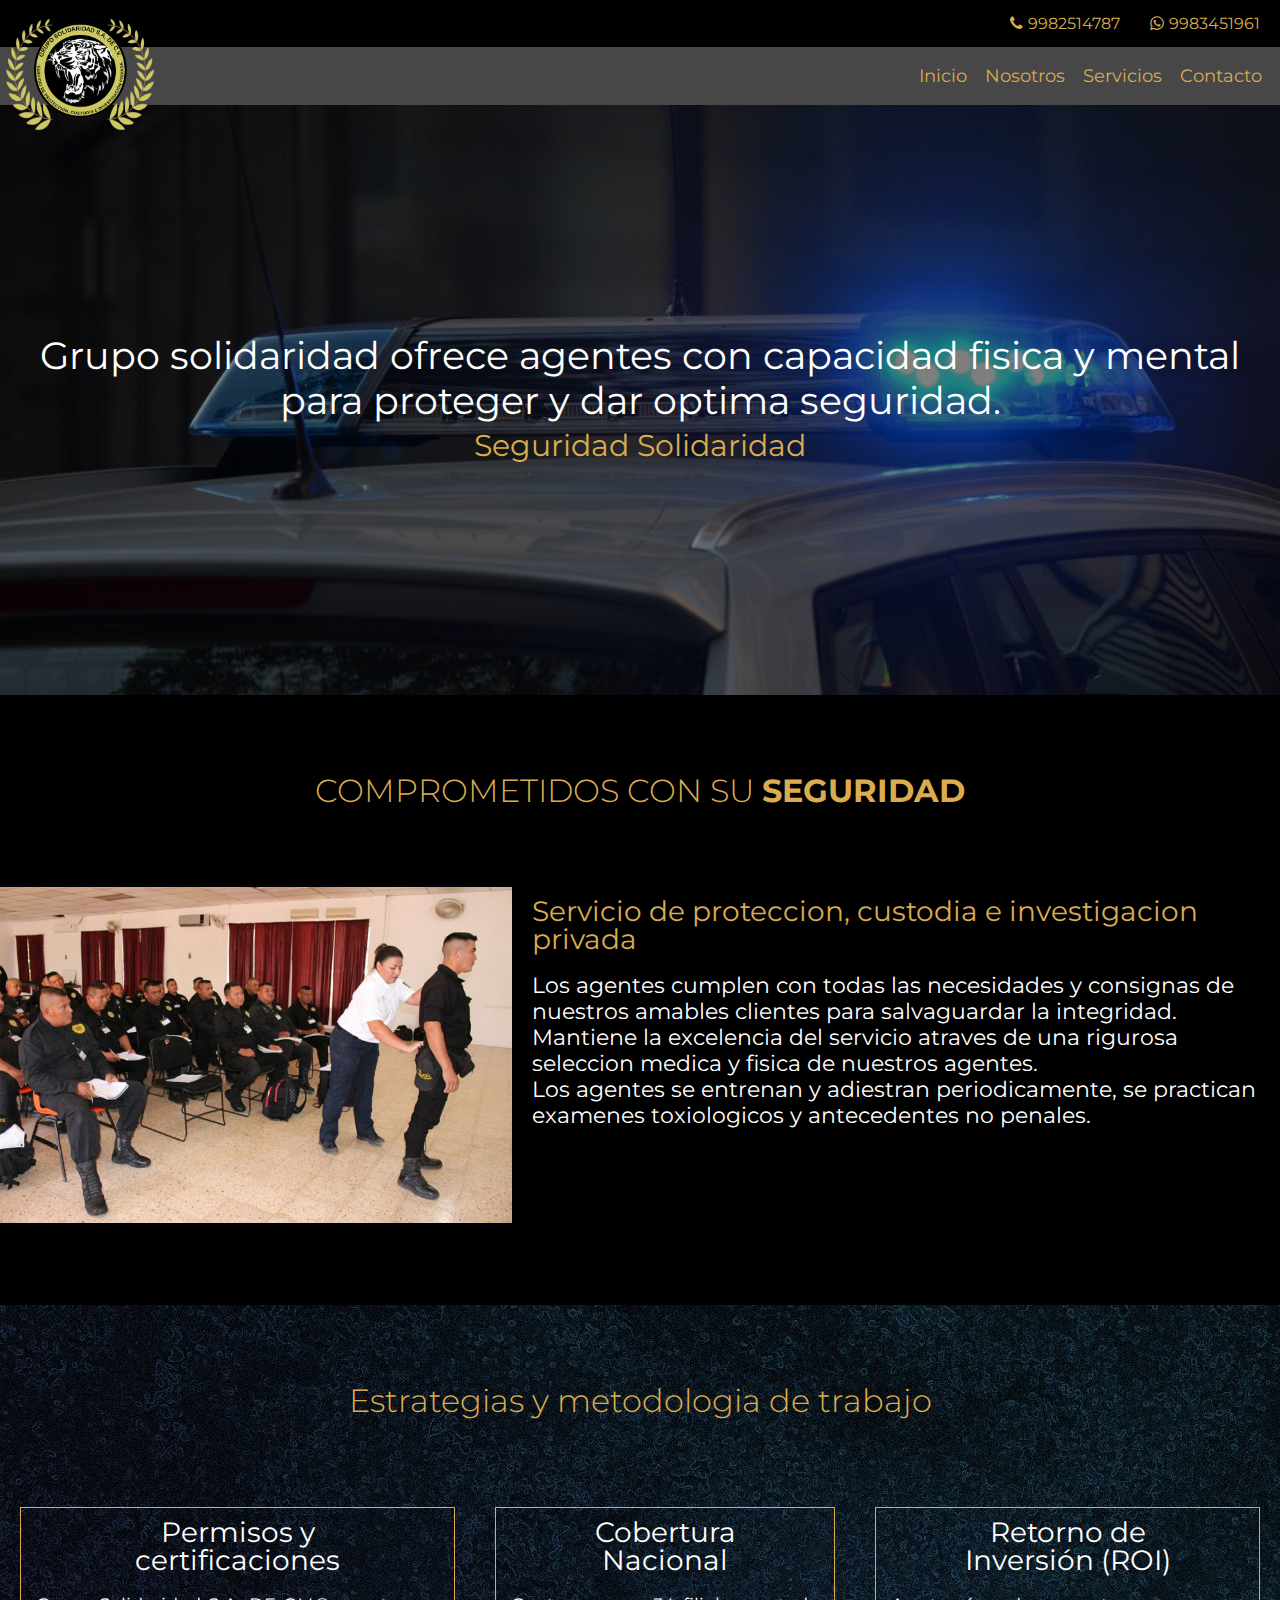
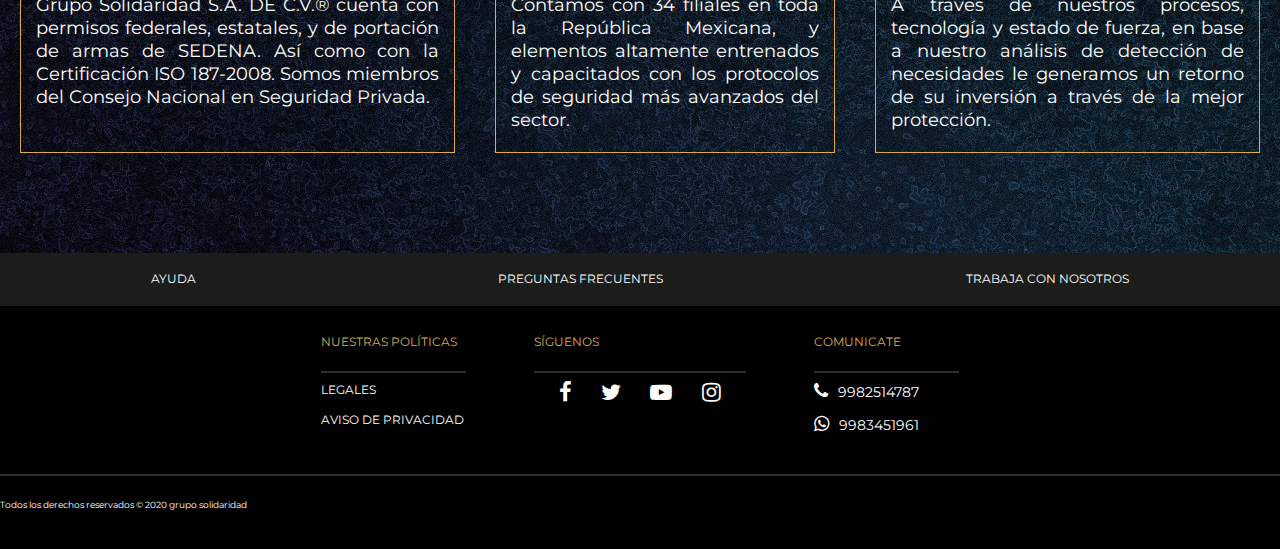
==== commit e9bb76c1: "cambio de ortografia" ====
--- a/index.html
+++ b/index.html
@@ -24,7 +24,7 @@
     </header>
     <section class="cover">
       <div class="container flex">
-        <h1>-Grupo Solidadidad ofrece agentes con capacidad fisica y mental para proteger y dar optima seguridad.<span>-Seguridad Solidaridad.</span></h1>
+        <h1>Grupo solidaridad ofrece agentes con capacidad fisica y mental para proteger y dar optima seguridad.<span>Seguridad Solidaridad</span></h1>
       </div>
     </section>
     <section class="compromiso">
--- a/css/style.css
+++ b/css/style.css
@@ -1 +1 @@
-@import url("https://fonts.googleapis.com/css2?family=Montserrat:wght@400;600;700&display=swap");@import url("https://fonts.googleapis.com/css?family=Open+Sans:300,400,700,800");@import url("https://fonts.googleapis.com/css2?family=Open+Sans:wght@300;400;600;700&display=swap");html,body,div,span,applet,object,iframe,h1,h2,h3,h4,h5,h6,p,blockquote,pre,a,abbr,acronym,address,big,cite,code,del,dfn,em,img,ins,kbd,q,s,samp,small,strike,strong,sub,sup,tt,var,b,u,i,center,dl,dt,dd,ol,ul,li,fieldset,form,label,legend,table,caption,tbody,tfoot,thead,tr,th,td,article,aside,canvas,details,embed,figure,figcaption,footer,header,hgroup,menu,nav,output,ruby,section,summary,time,mark,audio,video{margin:0;padding:0;border:0;font-size:100%;font:inherit;vertical-align:baseline}article,aside,details,figcaption,figure,footer,header,hgroup,menu,nav,section{display:block}body{line-height:1}ol,ul{list-style:none}blockquote,q{quotes:none}blockquote:before,blockquote:after,q:before,q:after{content:'';content:none}table{border-collapse:collapse;border-spacing:0}html{font-family:'Montserrat', sans-serif}*{box-sizing:border-box}h1,h2,h3,h4{margin-top:0px;-webkit-font-smoothing:antialiased;-moz-osx-font-smoothing:grayscale}p{margin-top:0px;font-size:16px;-webkit-font-smoothing:antialiased;-moz-osx-font-smoothing:grayscale}strong{font-weight:bold}.flex{display:-ms-flexbox;display:flex}.container{max-width:1290px;margin:auto}a{-webkit-font-smoothing:antialiased;-moz-osx-font-smoothing:grayscale;text-decoration:none}figure img{width:100%}label{color:white;display:block;margin-bottom:14px;font-weight:400;font-size:20px;line-height:24px;text-transform:capitalize}input[type="text"]{background:#1D1C1C 0% 0% no-repeat padding-box;border-radius:3px;height:35px;border:none;margin-bottom:10px;color:white}textarea{width:100%;background:#1D1C1C 0% 0% no-repeat;border:none;min-height:162px;margin-bottom:64px;border-radius:3px;color:white;padding:10px}button{width:210px;height:48px;background:#DAAD4F 0% 0% no-repeat padding-box;border:1px solid #707070;font-size:20px;color:black;border-radius:3px;text-transform:capitalize;margin:auto;display:block}button:disabled,button[disabled]{border:1px solid #707070;background:#303336;color:#666666}header{width:100%;padding:0 0 20px 0;box-shadow:0 0 1px rgba(0,0,0,0.2);background:#474747}header .item-info{background:black;padding:15px 10px;-ms-flex-pack:end;justify-content:flex-end;margin-bottom:20px}header .item-info a{color:#DAAC4F;margin-right:10px;font-size:16px}header .item-info a i.fa.fa-phone{margin-right:5px}header .item-info a i.fa.fa-whatsapp{margin-right:5px;margin-left:20px}header .container{-ms-flex-pack:end;justify-content:flex-end;-ms-flex-align:center;align-items:center;position:relative}header .container figure{width:160px;position:absolute;left:0;top:-75px;z-index:2}header .container nav a{margin-right:18px;font-size:18px;color:#DAAC4F}section.cover{padding:20px 0;background:url(../images/fondo.jpg);background-position:center center;background-repeat:no-repeat;background-size:cover;position:relative}section.cover:before{content:'';width:100%;height:100%;position:absolute;top:0;left:0;background-color:rgba(0,0,0,0.5)}section.cover .container{-ms-flex-pack:center;justify-content:center;-ms-flex-align:center;align-items:center;-ms-flex-wrap:wrap;flex-wrap:wrap;min-height:43vw;text-align:center}section.cover .container h1{font-size:38px;color:white;text-align:center;display:block;position:relative;z-index:2;line-height:45px}section.cover .container h1 span{width:100%;font-size:30px;display:block;text-align:center;color:#DAAC4F}section.compromiso{background:black;text-align:center;padding:80px 0}section.compromiso h2{color:#DAAC4F;font-size:32px;font-weight:300;margin-bottom:80px}section.compromiso .container .item-card figure{width:40%}section.compromiso .container .item-card .item-content{width:60%;padding:10px 20px}section.compromiso .container .item-card .item-content h3{font-size:28px;color:#DAAC4F;text-align:left;margin-bottom:20px}section.compromiso .container .item-card .item-content p{color:white;font-size:22px;line-height:26px;text-align:left}section.analisis{background:url("../images/fondo-puntos.jpg");padding:80px 0}section.analisis h2{text-align:center;color:#DAAC4F;font-size:32px;font-weight:300;margin-bottom:80px}section.analisis .container{-ms-flex-pack:center;justify-content:center}section.analisis .container .item-col{border:1px solid #DAAC4F;padding:10px 15px;margin:10px 20px 20px}section.analisis .container .item-col h3{text-align:center;color:white;font-size:28px;margin-bottom:20px}section.analisis .container .item-col p{font-size:18px;color:white;text-align:justify;line-height:23px}section.analisis .container .item-col ul{margin-bottom:10px;text-align:center}section.analisis .container .item-col ul li{font-size:18px;color:white;margin-bottom:15px}section.contacto{background:black;padding:50px 0}section.contacto .container{-ms-flex-pack:justify;justify-content:space-between;-ms-flex-wrap:wrap;flex-wrap:wrap}section.contacto .container h2{font-size:36px;line-height:44px;letter-spacing:0px;color:#DAAD4F;width:100%;text-align:center;margin-bottom:70px;font-weight:700}section.contacto .container h2 span{font-weight:400}section.contacto .container .item-col{width:45%;margin-right:10px}section.contacto .container .item-col:last-child{margin-right:0}section.contacto .container .item-col form fieldset{width:50%;-ms-flex-pack:justify;justify-content:space-between;padding:0 5px 22px}section.contacto .container .item-col form fieldset input{width:100%;padding-left:15px}section.contacto .container .item-col form .item{-ms-flex-pack:center;justify-content:center;-ms-flex-align:center;align-items:center;padding-bottom:10px}section.contacto .container .item-col form .item label{color:white;font-size:16px;margin-left:5px;margin-bottom:0}section.contacto .container .item-col form .item label a{color:white;text-decoration:underline}section.contacto .container .item-col iframe{border-radius:10px;width:100%}section.about{background:black;padding:50px 0}section.about .container .item-row{-ms-flex-pack:center;justify-content:center;-ms-flex-align:center;align-items:center;max-width:900px;margin:auto;padding-bottom:60px;border-bottom:0.5px solid #DAAB4F;margin-bottom:50px}section.about .container .item-row:nth-child(3){border-bottom:0.5px solid transparent}section.about .container .item-row figure{width:50.5%;margin-right:35px}section.about .container .item-row figure:nth-child(2){margin-left:35px}section.about .container .item-row .item-content{width:50%}section.about .container .item-row .item-content h2{text-align:left;letter-spacing:0px;color:#DAAB4F;text-transform:capitalize;opacity:1;font-size:38px;line-height:40px;font-weight:700;margin-bottom:17px}section.about .container .item-row .item-content h2 span{font-weight:400;font-size:37.4px}section.about .container .item-row .item-content p{text-align:justify;font-size:18px;line-height:23px;letter-spacing:0px;color:#FFFFFF;opacity:1}section.servicios{background:black}section.servicios figure{background:url("../images/policias.jpg");width:100%;height:33vw;-ms-flex-pack:center;justify-content:center;-ms-flex-align:center;align-items:center}section.servicios figure .container h2{text-align:center;color:#DAAC4F;font-size:60px}section.servicios .item-col{padding:60px 0}section.servicios .item-col article{-ms-flex-pack:center;justify-content:center;padding-top:20px}section.servicios .item-col .item-row ul li{color:white;margin-bottom:20px;text-transform:lowercase}section.servicios .item-col .item-row ul li:before{content:"\2022";color:red;font-weight:bold;display:inline-block;width:1em;margin-left:-1em}section.servicios .item-col p{color:white}section.privacidad{padding:50px 0;background:black;color:white}section.privacidad h2{text-align:center;margin-bottom:50px}section.privacidad p{font-size:16px;line-height:24px}footer{background-color:#000;width:100%}footer nav.submenu{width:100%;background-color:#1C1C1B;margin-bottom:30px;padding:20px 0px}footer nav.submenu .container{display:-ms-flexbox;display:flex;-ms-flex-pack:distribute;justify-content:space-around;-ms-flex-align:center;align-items:center}footer nav.submenu .container a{color:#fff;text-decoration:none;text-transform:uppercase;font-size:0.875rem}footer .container{display:table}footer .container .column{display:table-cell;color:#fff;width:33%}footer .container .column:first-child{padding-right:4.8125rem}footer .container .column:last-child{padding-left:4.8125rem}footer .container .column h2{font-size:0.875rem;margin-top:0px;margin-bottom:1.375rem;color:#DAAC4F;position:relative;padding-bottom:1.0625rem}footer .container .column h2:before{content:'';position:absolute;left:0px;bottom:-10px;width:100%;height:0.125rem;background-color:#2D2D2D}footer .container .column ul{list-style:none;margin-left:0px}footer .container .column ul li{margin-bottom:1.125rem}footer .container .column ul li a{color:#fff;text-transform:uppercase;text-decoration:none;font-size:0.875rem}footer .container .column ul li:last-child{margin-bottom:0px}footer .container .column .social{text-align:center}footer .container .column .fa-facebook,footer .container .column .fa-twitter,footer .container .column .fa-youtube-play{color:#fff;margin-right:2.125rem;font-size:1.5625rem}footer .container .column .fa-instagram{color:#fff;font-size:1.5625rem}footer .container .column .input-container{position:relative;width:100%}footer .container .column .input-container .fa-envelope-o{color:#fff;position:absolute;left:0.3125rem;bottom:0.3125rem;font-size:1.375rem}footer .container .column .item-info{-ms-flex-direction:column;flex-direction:column}footer .container .column .item-info a{color:white;margin-bottom:15px}footer .container .column .item-info a i.fa.fa-phone,footer .container .column .item-info a i.fa.fa-whatsapp{margin-right:10px;font-size:18px}footer .derechos{width:100%;margin-top:1.875rem;padding-bottom:2.8125rem;clear:both}footer .derechos .container{display:block;border-top:2px solid #2D2D2D;padding-top:1.75rem}footer .derechos p{font-size:0.625rem;color:#fff;text-align:left}footer .derechos p span{font-family:'Gotham-Bold'}.slick-slider{position:relative;display:block;box-sizing:border-box;-webkit-touch-callout:none;-webkit-user-select:none;-moz-user-select:none;-ms-user-select:none;user-select:none;-ms-touch-action:pan-y;touch-action:pan-y;-webkit-tap-highlight-color:transparent}.slick-list{position:relative;overflow:hidden;display:block;margin:0;padding:0}.slick-list:focus{outline:none}.slick-list.dragging{cursor:pointer;cursor:hand}.slick-slider .slick-track,.slick-slider .slick-list{transform:translate3d(0, 0, 0)}.slick-track{position:relative;left:0;top:0;display:block;margin-left:auto;margin-right:auto}.slick-track:before,.slick-track:after{content:"";display:table}.slick-track:after{clear:both}.slick-loading .slick-track{visibility:hidden}.slick-slide{float:left;height:100%;min-height:1px;display:none}[dir="rtl"] .slick-slide{float:right}.slick-slide img{display:block}.slick-slide.slick-loading img{display:none}.slick-slide.dragging img{pointer-events:none}.slick-initialized .slick-slide{display:block}.slick-loading .slick-slide{visibility:hidden}.slick-vertical .slick-slide{display:block;height:auto;border:1px solid transparent}.slick-arrow.slick-hidden{display:none}.slick-loading .slick-list{background:#fff url("./ajax-loader.gif") center center no-repeat}@font-face{font-family:"slick";src:url("./fonts/slick.eot");src:url("./fonts/slick.eot?#iefix") format("embedded-opentype"),url("./fonts/slick.woff") format("woff"),url("./fonts/slick.ttf") format("truetype"),url("./fonts/slick.svg#slick") format("svg");font-weight:normal;font-style:normal}.slick-prev,.slick-next{position:absolute;display:block;height:20px;width:20px;line-height:0px;font-size:0px;cursor:pointer;background:transparent;color:transparent;top:50%;transform:translate(0, -50%);padding:0;border:none;outline:none}.slick-prev:hover,.slick-prev:focus,.slick-next:hover,.slick-next:focus{outline:none;background:transparent;color:transparent}.slick-prev:hover:before,.slick-prev:focus:before,.slick-next:hover:before,.slick-next:focus:before{opacity:1}.slick-prev.slick-disabled:before,.slick-next.slick-disabled:before{opacity:.25}.slick-prev:before,.slick-next:before{font-family:"slick";font-size:20px;line-height:1;color:#fff;opacity:.75;-webkit-font-smoothing:antialiased;-moz-osx-font-smoothing:grayscale}.slick-prev{left:-25px}[dir="rtl"] .slick-prev{left:auto;right:-25px}.slick-prev:before{content:"←"}[dir="rtl"] .slick-prev:before{content:"→"}.slick-next{right:-25px}[dir="rtl"] .slick-next{left:-25px;right:auto}.slick-next:before{content:"→"}[dir="rtl"] .slick-next:before{content:"←"}.slick-dotted.slick-slider{margin-bottom:30px}.slick-dots{position:absolute;bottom:-25px;list-style:none;display:block;text-align:center;padding:0;margin:0;width:100%}.slick-dots li{position:relative;display:inline-block;height:20px;width:20px;margin:0 5px;padding:0;cursor:pointer}.slick-dots li button{border:0;background:transparent;display:block;height:20px;width:20px;outline:none;line-height:0px;font-size:0px;color:transparent;padding:5px;cursor:pointer}.slick-dots li button:hover,.slick-dots li button:focus{outline:none}.slick-dots li button:hover:before,.slick-dots li button:focus:before{opacity:1}.slick-dots li button:before{position:absolute;top:0;left:0;content:"•";width:20px;height:20px;font-family:"slick";font-size:6px;line-height:20px;text-align:center;color:#000;opacity:.25;-webkit-font-smoothing:antialiased;-moz-osx-font-smoothing:grayscale}.slick-dots li.slick-active button:before{color:#000;opacity:.75}@media only screen and (min-width: 1024px) and (max-width: 1280px){html{font-size:14px}}@media only screen and (min-width: 960px) and (max-width: 1024px){html{font-size:13px}.container{max-width:1024px !important}}@media only screen and (min-width: 768px) and (max-width: 959px){html{font-size:11px}body{height:100vh}.container{max-width:959px !important}}@media only screen and (max-width: 767px){section.magna-tempus{padding:30px 24px;background-position:top left;background-image:url("../images/background-mobile.svg")}section.magna-tempus .container{-ms-flex-direction:column;flex-direction:column}section.magna-tempus .container .item-col{padding-left:0}section.magna-tempus .container .item-col{width:100%}section.magna-tempus .container .item-col:first-child figure{margin-top:50px;margin-bottom:37px}section.magna-tempus .container .item-col:first-child figure img{width:100%}section.magna-tempus .container .item-col:first-child h2{font-size:35px;margin-bottom:9px}section.magna-tempus .container .item-col:first-child p{font-size:19px;margin-bottom:45px}section.magna-tempus .container .item-col:last-child{width:100%;margin-left:0}section.magna-tempus .container .item-col form fieldset{padding:27px 19px}section.magna-tempus .container .item-col form label{font-size:13px}}
+@import url("https://fonts.googleapis.com/css2?family=Montserrat:wght@400;600;700&display=swap");@import url("https://fonts.googleapis.com/css?family=Open+Sans:300,400,700,800");@import url("https://fonts.googleapis.com/css2?family=Open+Sans:wght@300;400;600;700&display=swap");html,body,div,span,applet,object,iframe,h1,h2,h3,h4,h5,h6,p,blockquote,pre,a,abbr,acronym,address,big,cite,code,del,dfn,em,img,ins,kbd,q,s,samp,small,strike,strong,sub,sup,tt,var,b,u,i,center,dl,dt,dd,ol,ul,li,fieldset,form,label,legend,table,caption,tbody,tfoot,thead,tr,th,td,article,aside,canvas,details,embed,figure,figcaption,footer,header,hgroup,menu,nav,output,ruby,section,summary,time,mark,audio,video{margin:0;padding:0;border:0;font-size:100%;font:inherit;vertical-align:baseline}article,aside,details,figcaption,figure,footer,header,hgroup,menu,nav,section{display:block}body{line-height:1}ol,ul{list-style:none}blockquote,q{quotes:none}blockquote:before,blockquote:after,q:before,q:after{content:'';content:none}table{border-collapse:collapse;border-spacing:0}html{font-family:'Montserrat', sans-serif}*{box-sizing:border-box}h1,h2,h3,h4{margin-top:0px;-webkit-font-smoothing:antialiased;-moz-osx-font-smoothing:grayscale}p{margin-top:0px;font-size:16px;-webkit-font-smoothing:antialiased;-moz-osx-font-smoothing:grayscale}strong{font-weight:bold}.flex{display:-ms-flexbox;display:flex}.container{max-width:1290px;margin:auto}a{-webkit-font-smoothing:antialiased;-moz-osx-font-smoothing:grayscale;text-decoration:none}figure img{width:100%}label{color:white;display:block;margin-bottom:14px;font-weight:400;font-size:20px;line-height:24px;text-transform:capitalize}input[type="text"]{background:#1D1C1C 0% 0% no-repeat padding-box;border-radius:3px;height:35px;border:none;margin-bottom:10px;color:white}textarea{width:100%;background:#1D1C1C 0% 0% no-repeat;border:none;min-height:162px;margin-bottom:64px;border-radius:3px;color:white;padding:10px}button{width:210px;height:48px;background:#DAAD4F 0% 0% no-repeat padding-box;border:1px solid #707070;font-size:20px;color:black;border-radius:3px;text-transform:capitalize;margin:auto;display:block}button:disabled,button[disabled]{border:1px solid #707070;background:#303336;color:#666666}header{width:100%;padding:0 0 20px 0;box-shadow:0 0 1px rgba(0,0,0,0.2);background:#474747}header .item-info{background:black;padding:15px 10px;-ms-flex-pack:end;justify-content:flex-end;margin-bottom:20px}header .item-info a{color:#DAAC4F;margin-right:10px;font-size:16px}header .item-info a i.fa.fa-phone{margin-right:5px}header .item-info a i.fa.fa-whatsapp{margin-right:5px;margin-left:20px}header .container{-ms-flex-pack:end;justify-content:flex-end;-ms-flex-align:center;align-items:center;position:relative}header .container figure{width:160px;position:absolute;left:0;top:-75px;z-index:2}header .container nav a{margin-right:18px;font-size:18px;color:#DAAC4F}section.cover{padding:20px 0;background:url(../images/fondo.jpg);background-position:center center;background-repeat:no-repeat;background-size:cover;position:relative}section.cover:before{content:'';width:100%;height:100%;position:absolute;top:0;left:0;background-color:rgba(0,0,0,0.5)}section.cover .container{-ms-flex-pack:center;justify-content:center;-ms-flex-align:center;align-items:center;-ms-flex-wrap:wrap;flex-wrap:wrap;min-height:43vw;text-align:center}section.cover .container h1{font-size:38px;color:white;text-align:center;display:block;position:relative;z-index:2;line-height:45px}section.cover .container h1 span{width:100%;font-size:30px;display:block;text-align:center;color:#DAAC4F}section.compromiso{background:black;text-align:center;padding:80px 0}section.compromiso h2{color:#DAAC4F;font-size:32px;font-weight:300;margin-bottom:80px}section.compromiso .container .item-card figure{width:40%}section.compromiso .container .item-card .item-content{width:60%;padding:10px 20px}section.compromiso .container .item-card .item-content h3{font-size:28px;color:#DAAC4F;text-align:left;margin-bottom:20px}section.compromiso .container .item-card .item-content p{color:white;font-size:22px;line-height:26px;text-align:left}section.analisis{background:url("../images/fondo-puntos.jpg");padding:80px 0}section.analisis h2{text-align:center;color:#DAAC4F;font-size:32px;font-weight:300;margin-bottom:80px}section.analisis .container{-ms-flex-pack:center;justify-content:center}section.analisis .container .item-col{border:1px solid #DAAC4F;padding:10px 15px;margin:10px 20px 20px}section.analisis .container .item-col h3{text-align:center;color:white;font-size:28px;margin-bottom:20px}section.analisis .container .item-col p{font-size:18px;color:white;text-align:justify;line-height:23px}section.analisis .container .item-col ul{margin-bottom:10px;text-align:center}section.analisis .container .item-col ul li{font-size:18px;color:white;margin-bottom:15px}section.contacto{background:black;padding:50px 0}section.contacto .container{-ms-flex-pack:justify;justify-content:space-between;-ms-flex-wrap:wrap;flex-wrap:wrap}section.contacto .container h2{font-size:36px;line-height:44px;letter-spacing:0px;color:#DAAD4F;width:100%;text-align:center;margin-bottom:70px;font-weight:700}section.contacto .container h2 span{font-weight:400}section.contacto .container .item-col{width:45%;margin-right:10px}section.contacto .container .item-col:last-child{margin-right:0}section.contacto .container .item-col form fieldset{width:50%;-ms-flex-pack:justify;justify-content:space-between;padding:0 5px 22px}section.contacto .container .item-col form fieldset input{width:100%;padding-left:15px}section.contacto .container .item-col form .item{-ms-flex-pack:center;justify-content:center;-ms-flex-align:center;align-items:center;padding-bottom:10px}section.contacto .container .item-col form .item label{color:white;font-size:16px;margin-left:5px;margin-bottom:0}section.contacto .container .item-col form .item label a{color:white;text-decoration:underline}section.contacto .container .item-col iframe{border-radius:10px;width:100%}section.about{background:black;padding:50px 0}section.about .container .item-row{-ms-flex-pack:center;justify-content:center;-ms-flex-align:center;align-items:center;max-width:900px;margin:auto;padding-bottom:60px;border-bottom:0.5px solid #DAAB4F;margin-bottom:50px}section.about .container .item-row p{text-align:justify;font-size:18px;line-height:23px;letter-spacing:0px;color:#FFFFFF;opacity:1}section.about .container .item-row:nth-child(3){border-bottom:0.5px solid transparent}section.about .container .item-row figure{width:50.5%;margin-right:35px}section.about .container .item-row figure:nth-child(2){margin-left:35px}section.about .container .item-row .item-content{width:50%}section.about .container .item-row .item-content h2{text-align:left;letter-spacing:0px;color:#DAAB4F;text-transform:capitalize;opacity:1;font-size:38px;line-height:40px;font-weight:700;margin-bottom:17px}section.about .container .item-row .item-content h2 span{font-weight:400;font-size:37.4px}section.about .container .item-row .item-content p{text-align:justify;font-size:18px;line-height:23px;letter-spacing:0px;color:#FFFFFF;opacity:1}section.servicios{background:black}section.servicios figure.back{background:url("../images/policias.jpg");width:100%;height:33vw;-ms-flex-pack:center;justify-content:center;-ms-flex-align:center;align-items:center}section.servicios figure.back .container h2{text-align:center;color:#DAAC4F;font-size:60px}section.servicios .item-col{padding:60px 0}section.servicios .item-col figure.poli{max-width:520px;margin:auto}section.servicios .item-col article{-ms-flex-pack:center;justify-content:center;padding-top:20px}section.servicios .item-col .item-row ul li{color:white;margin-bottom:20px;text-transform:lowercase}section.servicios .item-col .item-row ul li:before{content:"\2022";color:red;font-weight:bold;display:inline-block;width:1em;margin-left:-1em}section.servicios .item-col p{color:white}section.privacidad{padding:50px 0;background:black;color:white}section.privacidad h2{text-align:center;margin-bottom:50px}section.privacidad p{font-size:16px;line-height:24px}footer{background-color:#000;width:100%}footer nav.submenu{width:100%;background-color:#1C1C1B;margin-bottom:30px;padding:20px 0px}footer nav.submenu .container{display:-ms-flexbox;display:flex;-ms-flex-pack:distribute;justify-content:space-around;-ms-flex-align:center;align-items:center}footer nav.submenu .container a{color:#fff;text-decoration:none;text-transform:uppercase;font-size:0.875rem}footer .container{display:table}footer .container .column{display:table-cell;color:#fff;width:33%}footer .container .column:first-child{padding-right:4.8125rem}footer .container .column:last-child{padding-left:4.8125rem}footer .container .column h2{font-size:0.875rem;margin-top:0px;margin-bottom:1.375rem;color:#DAAC4F;position:relative;padding-bottom:1.0625rem}footer .container .column h2:before{content:'';position:absolute;left:0px;bottom:-10px;width:100%;height:0.125rem;background-color:#2D2D2D}footer .container .column ul{list-style:none;margin-left:0px}footer .container .column ul li{margin-bottom:1.125rem}footer .container .column ul li a{color:#fff;text-transform:uppercase;text-decoration:none;font-size:0.875rem}footer .container .column ul li:last-child{margin-bottom:0px}footer .container .column .social{text-align:center}footer .container .column .fa-facebook,footer .container .column .fa-twitter,footer .container .column .fa-youtube-play{color:#fff;margin-right:2.125rem;font-size:1.5625rem}footer .container .column .fa-instagram{color:#fff;font-size:1.5625rem}footer .container .column .input-container{position:relative;width:100%}footer .container .column .input-container .fa-envelope-o{color:#fff;position:absolute;left:0.3125rem;bottom:0.3125rem;font-size:1.375rem}footer .container .column .item-info{-ms-flex-direction:column;flex-direction:column}footer .container .column .item-info a{color:white;margin-bottom:15px}footer .container .column .item-info a i.fa.fa-phone,footer .container .column .item-info a i.fa.fa-whatsapp{margin-right:10px;font-size:18px}footer .derechos{width:100%;margin-top:1.875rem;padding-bottom:2.8125rem;clear:both}footer .derechos .container{display:block;border-top:2px solid #2D2D2D;padding-top:1.75rem}footer .derechos p{font-size:0.625rem;color:#fff;text-align:left}footer .derechos p span{font-family:'Gotham-Bold'}.slick-slider{position:relative;display:block;box-sizing:border-box;-webkit-touch-callout:none;-webkit-user-select:none;-moz-user-select:none;-ms-user-select:none;user-select:none;-ms-touch-action:pan-y;touch-action:pan-y;-webkit-tap-highlight-color:transparent}.slick-list{position:relative;overflow:hidden;display:block;margin:0;padding:0}.slick-list:focus{outline:none}.slick-list.dragging{cursor:pointer;cursor:hand}.slick-slider .slick-track,.slick-slider .slick-list{transform:translate3d(0, 0, 0)}.slick-track{position:relative;left:0;top:0;display:block;margin-left:auto;margin-right:auto}.slick-track:before,.slick-track:after{content:"";display:table}.slick-track:after{clear:both}.slick-loading .slick-track{visibility:hidden}.slick-slide{float:left;height:100%;min-height:1px;display:none}[dir="rtl"] .slick-slide{float:right}.slick-slide img{display:block}.slick-slide.slick-loading img{display:none}.slick-slide.dragging img{pointer-events:none}.slick-initialized .slick-slide{display:block}.slick-loading .slick-slide{visibility:hidden}.slick-vertical .slick-slide{display:block;height:auto;border:1px solid transparent}.slick-arrow.slick-hidden{display:none}.slick-loading .slick-list{background:#fff url("./ajax-loader.gif") center center no-repeat}@font-face{font-family:"slick";src:url("./fonts/slick.eot");src:url("./fonts/slick.eot?#iefix") format("embedded-opentype"),url("./fonts/slick.woff") format("woff"),url("./fonts/slick.ttf") format("truetype"),url("./fonts/slick.svg#slick") format("svg");font-weight:normal;font-style:normal}.slick-prev,.slick-next{position:absolute;display:block;height:20px;width:20px;line-height:0px;font-size:0px;cursor:pointer;background:transparent;color:transparent;top:50%;transform:translate(0, -50%);padding:0;border:none;outline:none}.slick-prev:hover,.slick-prev:focus,.slick-next:hover,.slick-next:focus{outline:none;background:transparent;color:transparent}.slick-prev:hover:before,.slick-prev:focus:before,.slick-next:hover:before,.slick-next:focus:before{opacity:1}.slick-prev.slick-disabled:before,.slick-next.slick-disabled:before{opacity:.25}.slick-prev:before,.slick-next:before{font-family:"slick";font-size:20px;line-height:1;color:#fff;opacity:.75;-webkit-font-smoothing:antialiased;-moz-osx-font-smoothing:grayscale}.slick-prev{left:-25px}[dir="rtl"] .slick-prev{left:auto;right:-25px}.slick-prev:before{content:"←"}[dir="rtl"] .slick-prev:before{content:"→"}.slick-next{right:-25px}[dir="rtl"] .slick-next{left:-25px;right:auto}.slick-next:before{content:"→"}[dir="rtl"] .slick-next:before{content:"←"}.slick-dotted.slick-slider{margin-bottom:30px}.slick-dots{position:absolute;bottom:-25px;list-style:none;display:block;text-align:center;padding:0;margin:0;width:100%}.slick-dots li{position:relative;display:inline-block;height:20px;width:20px;margin:0 5px;padding:0;cursor:pointer}.slick-dots li button{border:0;background:transparent;display:block;height:20px;width:20px;outline:none;line-height:0px;font-size:0px;color:transparent;padding:5px;cursor:pointer}.slick-dots li button:hover,.slick-dots li button:focus{outline:none}.slick-dots li button:hover:before,.slick-dots li button:focus:before{opacity:1}.slick-dots li button:before{position:absolute;top:0;left:0;content:"•";width:20px;height:20px;font-family:"slick";font-size:6px;line-height:20px;text-align:center;color:#000;opacity:.25;-webkit-font-smoothing:antialiased;-moz-osx-font-smoothing:grayscale}.slick-dots li.slick-active button:before{color:#000;opacity:.75}@media only screen and (min-width: 1024px) and (max-width: 1280px){html{font-size:14px}}@media only screen and (min-width: 960px) and (max-width: 1024px){html{font-size:13px}.container{max-width:1024px !important}}@media only screen and (min-width: 768px) and (max-width: 959px){html{font-size:11px}body{height:100vh}.container{max-width:959px !important}}@media only screen and (max-width: 767px){section.magna-tempus{padding:30px 24px;background-position:top left;background-image:url("../images/background-mobile.svg")}section.magna-tempus .container{-ms-flex-direction:column;flex-direction:column}section.magna-tempus .container .item-col{padding-left:0}section.magna-tempus .container .item-col{width:100%}section.magna-tempus .container .item-col:first-child figure{margin-top:50px;margin-bottom:37px}section.magna-tempus .container .item-col:first-child figure img{width:100%}section.magna-tempus .container .item-col:first-child h2{font-size:35px;margin-bottom:9px}section.magna-tempus .container .item-col:first-child p{font-size:19px;margin-bottom:45px}section.magna-tempus .container .item-col:last-child{width:100%;margin-left:0}section.magna-tempus .container .item-col form fieldset{padding:27px 19px}section.magna-tempus .container .item-col form label{font-size:13px}}
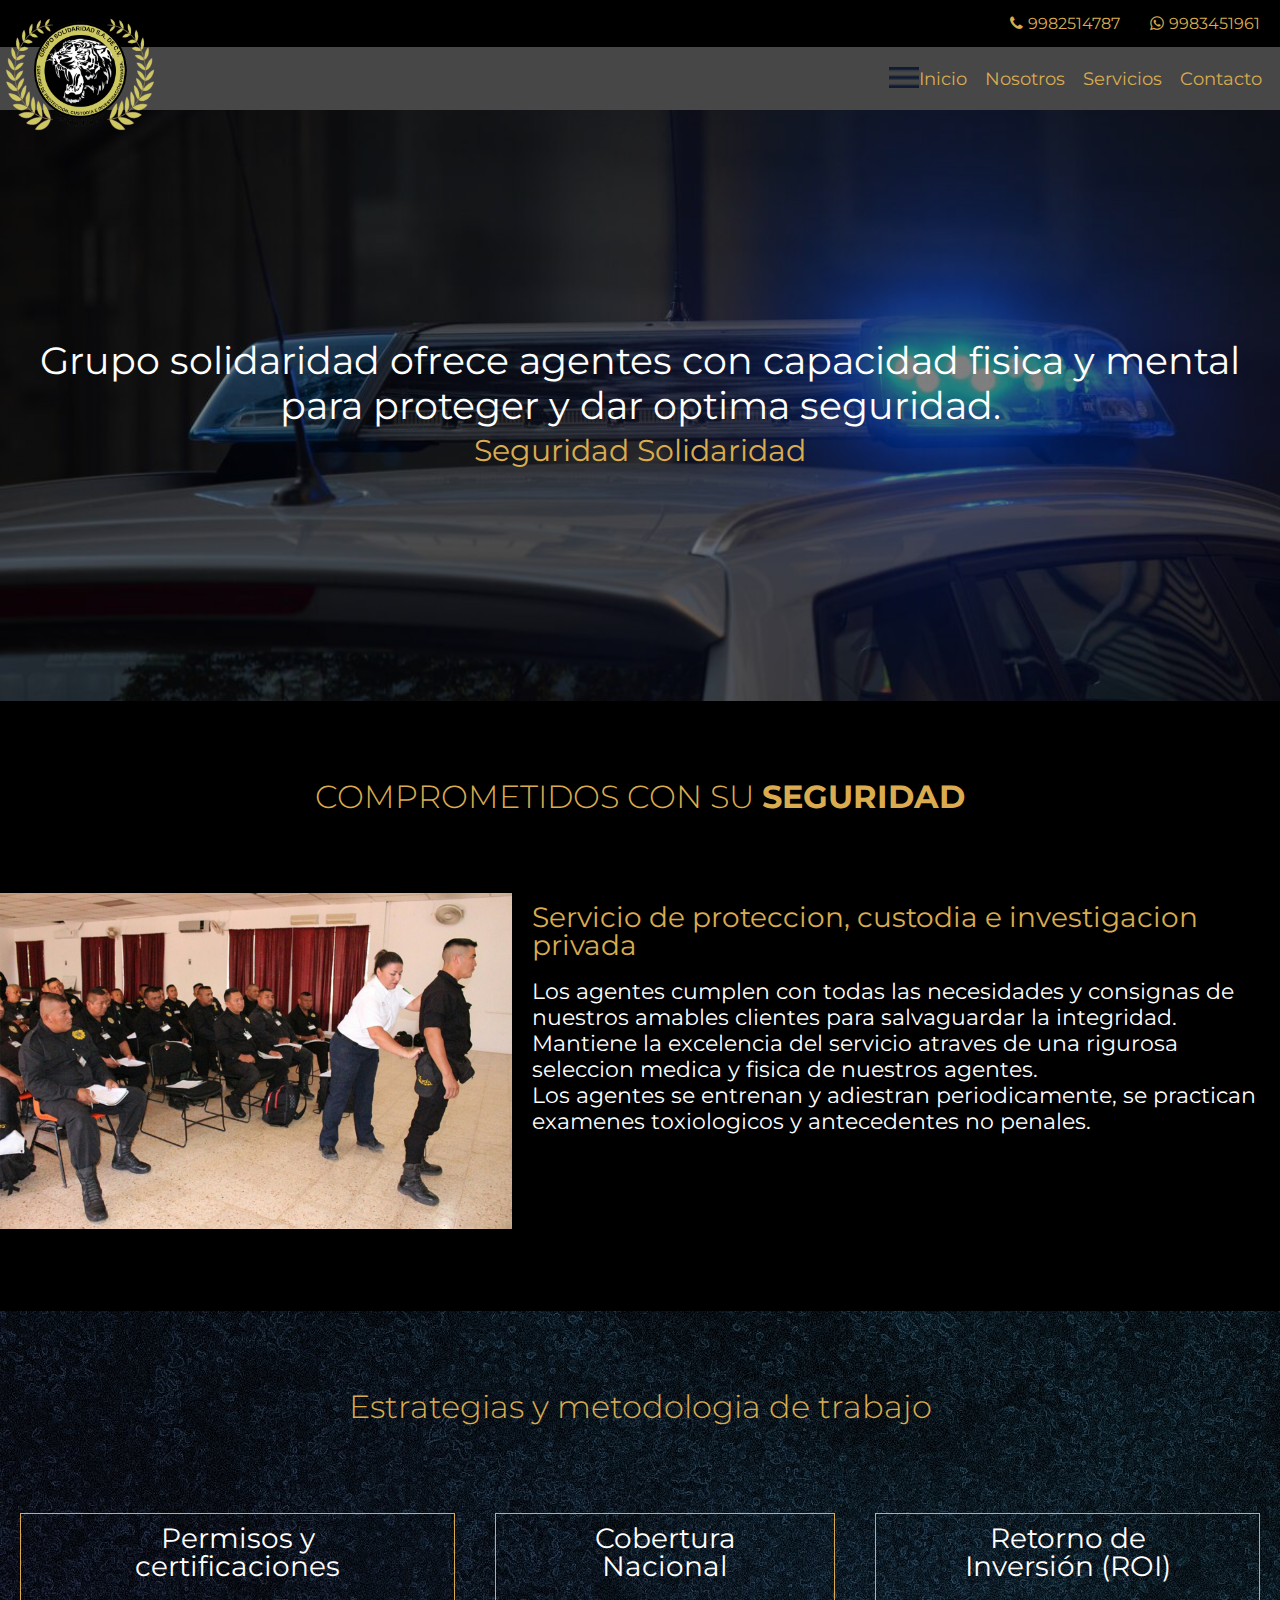
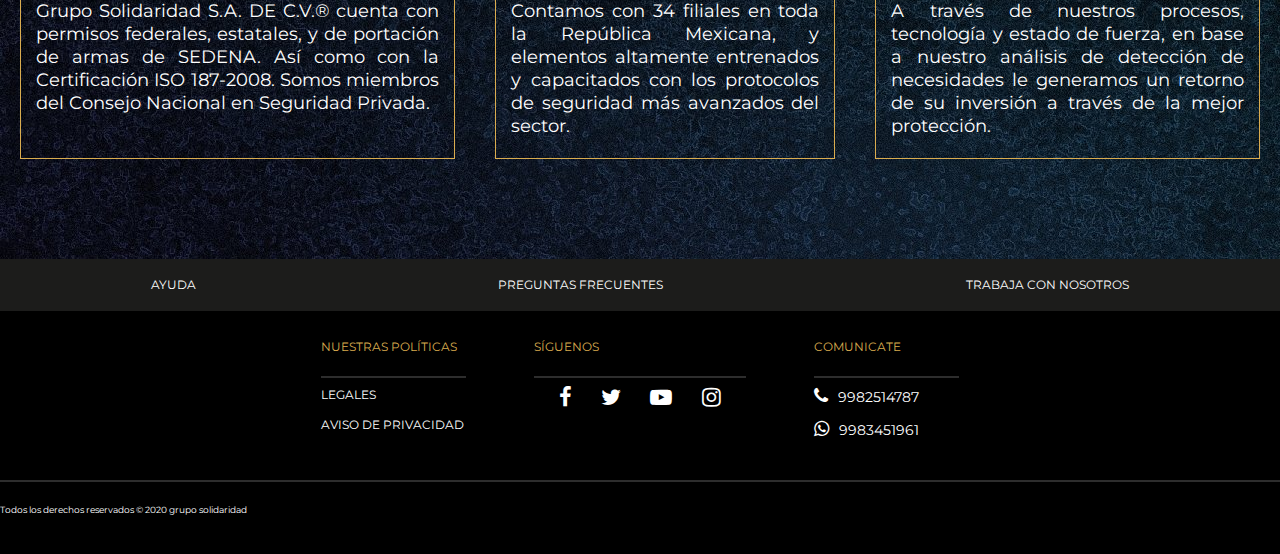
==== commit 90bffb88: "ajuste de menu" ====
--- a/index.html
+++ b/index.html
@@ -19,6 +19,7 @@
       <div class="item-info flex"><a href="tel:+9982514787"><i class="fa fa-phone"></i>9982514787</a><a href="https://wa.me/529983451961"><i class="fa fa-whatsapp"> </i>9983451961</a></div>
       <div class="container flex">
         <figure><a href="index.html"><img src="images/logo.png"></a></figure>
+        <div class="burger"><img src="images/menu.png"></div>
         <nav><a href="index.html">Inicio</a><a href="nosotros.html">Nosotros</a><a href="servicios.html">Servicios</a><a href="contacto.html">Contacto</a></nav>
       </div>
     </header>
--- a/css/style.css
+++ b/css/style.css
@@ -1 +1 @@
-@import url("https://fonts.googleapis.com/css2?family=Montserrat:wght@400;600;700&display=swap");@import url("https://fonts.googleapis.com/css?family=Open+Sans:300,400,700,800");@import url("https://fonts.googleapis.com/css2?family=Open+Sans:wght@300;400;600;700&display=swap");html,body,div,span,applet,object,iframe,h1,h2,h3,h4,h5,h6,p,blockquote,pre,a,abbr,acronym,address,big,cite,code,del,dfn,em,img,ins,kbd,q,s,samp,small,strike,strong,sub,sup,tt,var,b,u,i,center,dl,dt,dd,ol,ul,li,fieldset,form,label,legend,table,caption,tbody,tfoot,thead,tr,th,td,article,aside,canvas,details,embed,figure,figcaption,footer,header,hgroup,menu,nav,output,ruby,section,summary,time,mark,audio,video{margin:0;padding:0;border:0;font-size:100%;font:inherit;vertical-align:baseline}article,aside,details,figcaption,figure,footer,header,hgroup,menu,nav,section{display:block}body{line-height:1}ol,ul{list-style:none}blockquote,q{quotes:none}blockquote:before,blockquote:after,q:before,q:after{content:'';content:none}table{border-collapse:collapse;border-spacing:0}html{font-family:'Montserrat', sans-serif}*{box-sizing:border-box}h1,h2,h3,h4{margin-top:0px;-webkit-font-smoothing:antialiased;-moz-osx-font-smoothing:grayscale}p{margin-top:0px;font-size:16px;-webkit-font-smoothing:antialiased;-moz-osx-font-smoothing:grayscale}strong{font-weight:bold}.flex{display:-ms-flexbox;display:flex}.container{max-width:1290px;margin:auto}a{-webkit-font-smoothing:antialiased;-moz-osx-font-smoothing:grayscale;text-decoration:none}figure img{width:100%}label{color:white;display:block;margin-bottom:14px;font-weight:400;font-size:20px;line-height:24px;text-transform:capitalize}input[type="text"]{background:#1D1C1C 0% 0% no-repeat padding-box;border-radius:3px;height:35px;border:none;margin-bottom:10px;color:white}textarea{width:100%;background:#1D1C1C 0% 0% no-repeat;border:none;min-height:162px;margin-bottom:64px;border-radius:3px;color:white;padding:10px}button{width:210px;height:48px;background:#DAAD4F 0% 0% no-repeat padding-box;border:1px solid #707070;font-size:20px;color:black;border-radius:3px;text-transform:capitalize;margin:auto;display:block}button:disabled,button[disabled]{border:1px solid #707070;background:#303336;color:#666666}header{width:100%;padding:0 0 20px 0;box-shadow:0 0 1px rgba(0,0,0,0.2);background:#474747}header .item-info{background:black;padding:15px 10px;-ms-flex-pack:end;justify-content:flex-end;margin-bottom:20px}header .item-info a{color:#DAAC4F;margin-right:10px;font-size:16px}header .item-info a i.fa.fa-phone{margin-right:5px}header .item-info a i.fa.fa-whatsapp{margin-right:5px;margin-left:20px}header .container{-ms-flex-pack:end;justify-content:flex-end;-ms-flex-align:center;align-items:center;position:relative}header .container figure{width:160px;position:absolute;left:0;top:-75px;z-index:2}header .container nav a{margin-right:18px;font-size:18px;color:#DAAC4F}section.cover{padding:20px 0;background:url(../images/fondo.jpg);background-position:center center;background-repeat:no-repeat;background-size:cover;position:relative}section.cover:before{content:'';width:100%;height:100%;position:absolute;top:0;left:0;background-color:rgba(0,0,0,0.5)}section.cover .container{-ms-flex-pack:center;justify-content:center;-ms-flex-align:center;align-items:center;-ms-flex-wrap:wrap;flex-wrap:wrap;min-height:43vw;text-align:center}section.cover .container h1{font-size:38px;color:white;text-align:center;display:block;position:relative;z-index:2;line-height:45px}section.cover .container h1 span{width:100%;font-size:30px;display:block;text-align:center;color:#DAAC4F}section.compromiso{background:black;text-align:center;padding:80px 0}section.compromiso h2{color:#DAAC4F;font-size:32px;font-weight:300;margin-bottom:80px}section.compromiso .container .item-card figure{width:40%}section.compromiso .container .item-card .item-content{width:60%;padding:10px 20px}section.compromiso .container .item-card .item-content h3{font-size:28px;color:#DAAC4F;text-align:left;margin-bottom:20px}section.compromiso .container .item-card .item-content p{color:white;font-size:22px;line-height:26px;text-align:left}section.analisis{background:url("../images/fondo-puntos.jpg");padding:80px 0}section.analisis h2{text-align:center;color:#DAAC4F;font-size:32px;font-weight:300;margin-bottom:80px}section.analisis .container{-ms-flex-pack:center;justify-content:center}section.analisis .container .item-col{border:1px solid #DAAC4F;padding:10px 15px;margin:10px 20px 20px}section.analisis .container .item-col h3{text-align:center;color:white;font-size:28px;margin-bottom:20px}section.analisis .container .item-col p{font-size:18px;color:white;text-align:justify;line-height:23px}section.analisis .container .item-col ul{margin-bottom:10px;text-align:center}section.analisis .container .item-col ul li{font-size:18px;color:white;margin-bottom:15px}section.contacto{background:black;padding:50px 0}section.contacto .container{-ms-flex-pack:justify;justify-content:space-between;-ms-flex-wrap:wrap;flex-wrap:wrap}section.contacto .container h2{font-size:36px;line-height:44px;letter-spacing:0px;color:#DAAD4F;width:100%;text-align:center;margin-bottom:70px;font-weight:700}section.contacto .container h2 span{font-weight:400}section.contacto .container .item-col{width:45%;margin-right:10px}section.contacto .container .item-col:last-child{margin-right:0}section.contacto .container .item-col form fieldset{width:50%;-ms-flex-pack:justify;justify-content:space-between;padding:0 5px 22px}section.contacto .container .item-col form fieldset input{width:100%;padding-left:15px}section.contacto .container .item-col form .item{-ms-flex-pack:center;justify-content:center;-ms-flex-align:center;align-items:center;padding-bottom:10px}section.contacto .container .item-col form .item label{color:white;font-size:16px;margin-left:5px;margin-bottom:0}section.contacto .container .item-col form .item label a{color:white;text-decoration:underline}section.contacto .container .item-col iframe{border-radius:10px;width:100%}section.about{background:black;padding:50px 0}section.about .container .item-row{-ms-flex-pack:center;justify-content:center;-ms-flex-align:center;align-items:center;max-width:900px;margin:auto;padding-bottom:60px;border-bottom:0.5px solid #DAAB4F;margin-bottom:50px}section.about .container .item-row p{text-align:justify;font-size:18px;line-height:23px;letter-spacing:0px;color:#FFFFFF;opacity:1}section.about .container .item-row:nth-child(3){border-bottom:0.5px solid transparent}section.about .container .item-row figure{width:50.5%;margin-right:35px}section.about .container .item-row figure:nth-child(2){margin-left:35px}section.about .container .item-row .item-content{width:50%}section.about .container .item-row .item-content h2{text-align:left;letter-spacing:0px;color:#DAAB4F;text-transform:capitalize;opacity:1;font-size:38px;line-height:40px;font-weight:700;margin-bottom:17px}section.about .container .item-row .item-content h2 span{font-weight:400;font-size:37.4px}section.about .container .item-row .item-content p{text-align:justify;font-size:18px;line-height:23px;letter-spacing:0px;color:#FFFFFF;opacity:1}section.servicios{background:black}section.servicios figure.back{background:url("../images/policias.jpg");width:100%;height:33vw;-ms-flex-pack:center;justify-content:center;-ms-flex-align:center;align-items:center}section.servicios figure.back .container h2{text-align:center;color:#DAAC4F;font-size:60px}section.servicios .item-col{padding:60px 0}section.servicios .item-col figure.poli{max-width:520px;margin:auto}section.servicios .item-col article{-ms-flex-pack:center;justify-content:center;padding-top:20px}section.servicios .item-col .item-row ul li{color:white;margin-bottom:20px;text-transform:lowercase}section.servicios .item-col .item-row ul li:before{content:"\2022";color:red;font-weight:bold;display:inline-block;width:1em;margin-left:-1em}section.servicios .item-col p{color:white}section.privacidad{padding:50px 0;background:black;color:white}section.privacidad h2{text-align:center;margin-bottom:50px}section.privacidad p{font-size:16px;line-height:24px}footer{background-color:#000;width:100%}footer nav.submenu{width:100%;background-color:#1C1C1B;margin-bottom:30px;padding:20px 0px}footer nav.submenu .container{display:-ms-flexbox;display:flex;-ms-flex-pack:distribute;justify-content:space-around;-ms-flex-align:center;align-items:center}footer nav.submenu .container a{color:#fff;text-decoration:none;text-transform:uppercase;font-size:0.875rem}footer .container{display:table}footer .container .column{display:table-cell;color:#fff;width:33%}footer .container .column:first-child{padding-right:4.8125rem}footer .container .column:last-child{padding-left:4.8125rem}footer .container .column h2{font-size:0.875rem;margin-top:0px;margin-bottom:1.375rem;color:#DAAC4F;position:relative;padding-bottom:1.0625rem}footer .container .column h2:before{content:'';position:absolute;left:0px;bottom:-10px;width:100%;height:0.125rem;background-color:#2D2D2D}footer .container .column ul{list-style:none;margin-left:0px}footer .container .column ul li{margin-bottom:1.125rem}footer .container .column ul li a{color:#fff;text-transform:uppercase;text-decoration:none;font-size:0.875rem}footer .container .column ul li:last-child{margin-bottom:0px}footer .container .column .social{text-align:center}footer .container .column .fa-facebook,footer .container .column .fa-twitter,footer .container .column .fa-youtube-play{color:#fff;margin-right:2.125rem;font-size:1.5625rem}footer .container .column .fa-instagram{color:#fff;font-size:1.5625rem}footer .container .column .input-container{position:relative;width:100%}footer .container .column .input-container .fa-envelope-o{color:#fff;position:absolute;left:0.3125rem;bottom:0.3125rem;font-size:1.375rem}footer .container .column .item-info{-ms-flex-direction:column;flex-direction:column}footer .container .column .item-info a{color:white;margin-bottom:15px}footer .container .column .item-info a i.fa.fa-phone,footer .container .column .item-info a i.fa.fa-whatsapp{margin-right:10px;font-size:18px}footer .derechos{width:100%;margin-top:1.875rem;padding-bottom:2.8125rem;clear:both}footer .derechos .container{display:block;border-top:2px solid #2D2D2D;padding-top:1.75rem}footer .derechos p{font-size:0.625rem;color:#fff;text-align:left}footer .derechos p span{font-family:'Gotham-Bold'}.slick-slider{position:relative;display:block;box-sizing:border-box;-webkit-touch-callout:none;-webkit-user-select:none;-moz-user-select:none;-ms-user-select:none;user-select:none;-ms-touch-action:pan-y;touch-action:pan-y;-webkit-tap-highlight-color:transparent}.slick-list{position:relative;overflow:hidden;display:block;margin:0;padding:0}.slick-list:focus{outline:none}.slick-list.dragging{cursor:pointer;cursor:hand}.slick-slider .slick-track,.slick-slider .slick-list{transform:translate3d(0, 0, 0)}.slick-track{position:relative;left:0;top:0;display:block;margin-left:auto;margin-right:auto}.slick-track:before,.slick-track:after{content:"";display:table}.slick-track:after{clear:both}.slick-loading .slick-track{visibility:hidden}.slick-slide{float:left;height:100%;min-height:1px;display:none}[dir="rtl"] .slick-slide{float:right}.slick-slide img{display:block}.slick-slide.slick-loading img{display:none}.slick-slide.dragging img{pointer-events:none}.slick-initialized .slick-slide{display:block}.slick-loading .slick-slide{visibility:hidden}.slick-vertical .slick-slide{display:block;height:auto;border:1px solid transparent}.slick-arrow.slick-hidden{display:none}.slick-loading .slick-list{background:#fff url("./ajax-loader.gif") center center no-repeat}@font-face{font-family:"slick";src:url("./fonts/slick.eot");src:url("./fonts/slick.eot?#iefix") format("embedded-opentype"),url("./fonts/slick.woff") format("woff"),url("./fonts/slick.ttf") format("truetype"),url("./fonts/slick.svg#slick") format("svg");font-weight:normal;font-style:normal}.slick-prev,.slick-next{position:absolute;display:block;height:20px;width:20px;line-height:0px;font-size:0px;cursor:pointer;background:transparent;color:transparent;top:50%;transform:translate(0, -50%);padding:0;border:none;outline:none}.slick-prev:hover,.slick-prev:focus,.slick-next:hover,.slick-next:focus{outline:none;background:transparent;color:transparent}.slick-prev:hover:before,.slick-prev:focus:before,.slick-next:hover:before,.slick-next:focus:before{opacity:1}.slick-prev.slick-disabled:before,.slick-next.slick-disabled:before{opacity:.25}.slick-prev:before,.slick-next:before{font-family:"slick";font-size:20px;line-height:1;color:#fff;opacity:.75;-webkit-font-smoothing:antialiased;-moz-osx-font-smoothing:grayscale}.slick-prev{left:-25px}[dir="rtl"] .slick-prev{left:auto;right:-25px}.slick-prev:before{content:"←"}[dir="rtl"] .slick-prev:before{content:"→"}.slick-next{right:-25px}[dir="rtl"] .slick-next{left:-25px;right:auto}.slick-next:before{content:"→"}[dir="rtl"] .slick-next:before{content:"←"}.slick-dotted.slick-slider{margin-bottom:30px}.slick-dots{position:absolute;bottom:-25px;list-style:none;display:block;text-align:center;padding:0;margin:0;width:100%}.slick-dots li{position:relative;display:inline-block;height:20px;width:20px;margin:0 5px;padding:0;cursor:pointer}.slick-dots li button{border:0;background:transparent;display:block;height:20px;width:20px;outline:none;line-height:0px;font-size:0px;color:transparent;padding:5px;cursor:pointer}.slick-dots li button:hover,.slick-dots li button:focus{outline:none}.slick-dots li button:hover:before,.slick-dots li button:focus:before{opacity:1}.slick-dots li button:before{position:absolute;top:0;left:0;content:"•";width:20px;height:20px;font-family:"slick";font-size:6px;line-height:20px;text-align:center;color:#000;opacity:.25;-webkit-font-smoothing:antialiased;-moz-osx-font-smoothing:grayscale}.slick-dots li.slick-active button:before{color:#000;opacity:.75}@media only screen and (min-width: 1024px) and (max-width: 1280px){html{font-size:14px}}@media only screen and (min-width: 960px) and (max-width: 1024px){html{font-size:13px}.container{max-width:1024px !important}}@media only screen and (min-width: 768px) and (max-width: 959px){html{font-size:11px}body{height:100vh}.container{max-width:959px !important}}@media only screen and (max-width: 767px){section.magna-tempus{padding:30px 24px;background-position:top left;background-image:url("../images/background-mobile.svg")}section.magna-tempus .container{-ms-flex-direction:column;flex-direction:column}section.magna-tempus .container .item-col{padding-left:0}section.magna-tempus .container .item-col{width:100%}section.magna-tempus .container .item-col:first-child figure{margin-top:50px;margin-bottom:37px}section.magna-tempus .container .item-col:first-child figure img{width:100%}section.magna-tempus .container .item-col:first-child h2{font-size:35px;margin-bottom:9px}section.magna-tempus .container .item-col:first-child p{font-size:19px;margin-bottom:45px}section.magna-tempus .container .item-col:last-child{width:100%;margin-left:0}section.magna-tempus .container .item-col form fieldset{padding:27px 19px}section.magna-tempus .container .item-col form label{font-size:13px}}
+@import url("https://fonts.googleapis.com/css2?family=Montserrat:wght@400;600;700&display=swap");@import url("https://fonts.googleapis.com/css?family=Open+Sans:300,400,700,800");@import url("https://fonts.googleapis.com/css2?family=Open+Sans:wght@300;400;600;700&display=swap");html,body,div,span,applet,object,iframe,h1,h2,h3,h4,h5,h6,p,blockquote,pre,a,abbr,acronym,address,big,cite,code,del,dfn,em,img,ins,kbd,q,s,samp,small,strike,strong,sub,sup,tt,var,b,u,i,center,dl,dt,dd,ol,ul,li,fieldset,form,label,legend,table,caption,tbody,tfoot,thead,tr,th,td,article,aside,canvas,details,embed,figure,figcaption,footer,header,hgroup,menu,nav,output,ruby,section,summary,time,mark,audio,video{margin:0;padding:0;border:0;font-size:100%;font:inherit;vertical-align:baseline}article,aside,details,figcaption,figure,footer,header,hgroup,menu,nav,section{display:block}body{line-height:1}ol,ul{list-style:none}blockquote,q{quotes:none}blockquote:before,blockquote:after,q:before,q:after{content:'';content:none}table{border-collapse:collapse;border-spacing:0}html{font-family:'Montserrat', sans-serif}*{box-sizing:border-box}h1,h2,h3,h4{margin-top:0px;-webkit-font-smoothing:antialiased;-moz-osx-font-smoothing:grayscale}p{margin-top:0px;font-size:16px;-webkit-font-smoothing:antialiased;-moz-osx-font-smoothing:grayscale}strong{font-weight:bold}.flex{display:-ms-flexbox;display:flex}.container{max-width:1290px;margin:auto}a{-webkit-font-smoothing:antialiased;-moz-osx-font-smoothing:grayscale;text-decoration:none}figure img{width:100%}label{color:white;display:block;margin-bottom:14px;font-weight:400;font-size:20px;line-height:24px;text-transform:capitalize}input[type="text"]{background:#1D1C1C 0% 0% no-repeat padding-box;border-radius:3px;height:35px;border:none;margin-bottom:10px;color:white}textarea{width:100%;background:#1D1C1C 0% 0% no-repeat;border:none;min-height:162px;margin-bottom:64px;border-radius:3px;color:white;padding:10px}button{width:210px;height:48px;background:#DAAD4F 0% 0% no-repeat padding-box;border:1px solid #707070;font-size:20px;color:black;border-radius:3px;text-transform:capitalize;margin:auto;display:block}button:disabled,button[disabled]{border:1px solid #707070;background:#303336;color:#666666}header{width:100%;padding:0 0 20px 0;box-shadow:0 0 1px rgba(0,0,0,0.2);background:#474747}header .item-info{background:black;padding:15px 10px;-ms-flex-pack:end;justify-content:flex-end;margin-bottom:20px}header .item-info a{color:#DAAC4F;margin-right:10px;font-size:16px}header .item-info a i.fa.fa-phone{margin-right:5px}header .item-info a i.fa.fa-whatsapp{margin-right:5px;margin-left:20px}header .container{-ms-flex-pack:end;justify-content:flex-end;-ms-flex-align:center;align-items:center;position:relative}header .container figure{width:160px;position:absolute;left:0;top:-75px;z-index:2}header .container nav a{margin-right:18px;font-size:18px;color:#DAAC4F}section.cover{padding:20px 0;background:url(../images/fondo.jpg);background-position:center center;background-repeat:no-repeat;background-size:cover;position:relative}section.cover:before{content:'';width:100%;height:100%;position:absolute;top:0;left:0;background-color:rgba(0,0,0,0.5)}section.cover .container{-ms-flex-pack:center;justify-content:center;-ms-flex-align:center;align-items:center;-ms-flex-wrap:wrap;flex-wrap:wrap;min-height:43vw;text-align:center}section.cover .container h1{font-size:38px;color:white;text-align:center;display:block;position:relative;z-index:2;line-height:45px}section.cover .container h1 span{width:100%;font-size:30px;display:block;text-align:center;color:#DAAC4F}section.compromiso{background:black;text-align:center;padding:80px 0}section.compromiso h2{color:#DAAC4F;font-size:32px;font-weight:300;margin-bottom:80px}section.compromiso .container .item-card figure{width:40%}section.compromiso .container .item-card .item-content{width:60%;padding:10px 20px}section.compromiso .container .item-card .item-content h3{font-size:28px;color:#DAAC4F;text-align:left;margin-bottom:20px}section.compromiso .container .item-card .item-content p{color:white;font-size:22px;line-height:26px;text-align:left}section.analisis{background:url("../images/fondo-puntos.jpg");padding:80px 0}section.analisis h2{text-align:center;color:#DAAC4F;font-size:32px;font-weight:300;margin-bottom:80px}section.analisis .container{-ms-flex-pack:center;justify-content:center}section.analisis .container .item-col{border:1px solid #DAAC4F;padding:10px 15px;margin:10px 20px 20px}section.analisis .container .item-col h3{text-align:center;color:white;font-size:28px;margin-bottom:20px}section.analisis .container .item-col p{font-size:18px;color:white;text-align:justify;line-height:23px}section.analisis .container .item-col ul{margin-bottom:10px;text-align:center}section.analisis .container .item-col ul li{font-size:18px;color:white;margin-bottom:15px}section.contacto{background:black;padding:50px 0}section.contacto .container{-ms-flex-pack:justify;justify-content:space-between;-ms-flex-wrap:wrap;flex-wrap:wrap}section.contacto .container h2{font-size:36px;line-height:44px;letter-spacing:0px;color:#DAAD4F;width:100%;text-align:center;margin-bottom:70px;font-weight:700}section.contacto .container h2 span{font-weight:400}section.contacto .container .item-col{width:45%;margin-right:10px}section.contacto .container .item-col:last-child{margin-right:0}section.contacto .container .item-col form fieldset{width:50%;-ms-flex-pack:justify;justify-content:space-between;padding:0 5px 22px}section.contacto .container .item-col form fieldset input{width:100%;padding-left:15px}section.contacto .container .item-col form .item{-ms-flex-pack:center;justify-content:center;-ms-flex-align:center;align-items:center;padding-bottom:10px}section.contacto .container .item-col form .item label{color:white;font-size:16px;margin-left:5px;margin-bottom:0}section.contacto .container .item-col form .item label a{color:white;text-decoration:underline}section.contacto .container .item-col iframe{border-radius:10px;width:100%}section.about{background:black;padding:50px 0}section.about .container .item-row{-ms-flex-pack:center;justify-content:center;-ms-flex-align:center;align-items:center;max-width:900px;margin:auto;padding-bottom:60px;border-bottom:0.5px solid #DAAB4F;margin-bottom:50px}section.about .container .item-row p{text-align:justify;font-size:18px;line-height:23px;letter-spacing:0px;color:#FFFFFF;opacity:1}section.about .container .item-row:nth-child(3){border-bottom:0.5px solid transparent}section.about .container .item-row figure{width:50.5%;margin-right:35px}section.about .container .item-row figure:nth-child(2){margin-left:35px}section.about .container .item-row .item-content{width:50%}section.about .container .item-row .item-content h2{text-align:left;letter-spacing:0px;color:#DAAB4F;text-transform:capitalize;opacity:1;font-size:38px;line-height:40px;font-weight:700;margin-bottom:17px}section.about .container .item-row .item-content h2 span{font-weight:400;font-size:37.4px}section.about .container .item-row .item-content p{text-align:justify;font-size:18px;line-height:23px;letter-spacing:0px;color:#FFFFFF;opacity:1}section.servicios{background:black}section.servicios figure.back{background:url("../images/policias.jpg");width:100%;height:33vw;-ms-flex-pack:center;justify-content:center;-ms-flex-align:center;align-items:center}section.servicios figure.back .container h2{text-align:center;color:#DAAC4F;font-size:60px}section.servicios .item-col{padding:60px 0}section.servicios .item-col figure.poli{max-width:520px;margin:auto}section.servicios .item-col article{-ms-flex-pack:center;justify-content:center;padding-top:20px}section.servicios .item-col .item-row ul li{color:white;margin-bottom:20px;text-transform:lowercase}section.servicios .item-col .item-row ul li:before{content:"\2022";color:red;font-weight:bold;display:inline-block;width:1em;margin-left:-1em}section.servicios .item-col p{color:white}section.privacidad{padding:50px 0;background:black;color:white}section.privacidad h2{text-align:center;margin-bottom:50px}section.privacidad p{font-size:16px;line-height:24px}.burger{width:30px}.burger img{width:100%}footer{background-color:#000;width:100%}footer nav.submenu{width:100%;background-color:#1C1C1B;margin-bottom:30px;padding:20px 0px}footer nav.submenu .container{display:-ms-flexbox;display:flex;-ms-flex-pack:distribute;justify-content:space-around;-ms-flex-align:center;align-items:center}footer nav.submenu .container a{color:#fff;text-decoration:none;text-transform:uppercase;font-size:0.875rem}footer .container{display:table}footer .container .column{display:table-cell;color:#fff;width:33%}footer .container .column:first-child{padding-right:4.8125rem}footer .container .column:last-child{padding-left:4.8125rem}footer .container .column h2{font-size:0.875rem;margin-top:0px;margin-bottom:1.375rem;color:#DAAC4F;position:relative;padding-bottom:1.0625rem}footer .container .column h2:before{content:'';position:absolute;left:0px;bottom:-10px;width:100%;height:0.125rem;background-color:#2D2D2D}footer .container .column ul{list-style:none;margin-left:0px}footer .container .column ul li{margin-bottom:1.125rem}footer .container .column ul li a{color:#fff;text-transform:uppercase;text-decoration:none;font-size:0.875rem}footer .container .column ul li:last-child{margin-bottom:0px}footer .container .column .social{text-align:center}footer .container .column .fa-facebook,footer .container .column .fa-twitter,footer .container .column .fa-youtube-play{color:#fff;margin-right:2.125rem;font-size:1.5625rem}footer .container .column .fa-instagram{color:#fff;font-size:1.5625rem}footer .container .column .input-container{position:relative;width:100%}footer .container .column .input-container .fa-envelope-o{color:#fff;position:absolute;left:0.3125rem;bottom:0.3125rem;font-size:1.375rem}footer .container .column .item-info{-ms-flex-direction:column;flex-direction:column}footer .container .column .item-info a{color:white;margin-bottom:15px}footer .container .column .item-info a i.fa.fa-phone,footer .container .column .item-info a i.fa.fa-whatsapp{margin-right:10px;font-size:18px}footer .derechos{width:100%;margin-top:1.875rem;padding-bottom:2.8125rem;clear:both}footer .derechos .container{display:block;border-top:2px solid #2D2D2D;padding-top:1.75rem}footer .derechos p{font-size:0.625rem;color:#fff;text-align:left}footer .derechos p span{font-family:'Gotham-Bold'}.slick-slider{position:relative;display:block;box-sizing:border-box;-webkit-touch-callout:none;-webkit-user-select:none;-moz-user-select:none;-ms-user-select:none;user-select:none;-ms-touch-action:pan-y;touch-action:pan-y;-webkit-tap-highlight-color:transparent}.slick-list{position:relative;overflow:hidden;display:block;margin:0;padding:0}.slick-list:focus{outline:none}.slick-list.dragging{cursor:pointer;cursor:hand}.slick-slider .slick-track,.slick-slider .slick-list{transform:translate3d(0, 0, 0)}.slick-track{position:relative;left:0;top:0;display:block;margin-left:auto;margin-right:auto}.slick-track:before,.slick-track:after{content:"";display:table}.slick-track:after{clear:both}.slick-loading .slick-track{visibility:hidden}.slick-slide{float:left;height:100%;min-height:1px;display:none}[dir="rtl"] .slick-slide{float:right}.slick-slide img{display:block}.slick-slide.slick-loading img{display:none}.slick-slide.dragging img{pointer-events:none}.slick-initialized .slick-slide{display:block}.slick-loading .slick-slide{visibility:hidden}.slick-vertical .slick-slide{display:block;height:auto;border:1px solid transparent}.slick-arrow.slick-hidden{display:none}.slick-loading .slick-list{background:#fff url("./ajax-loader.gif") center center no-repeat}@font-face{font-family:"slick";src:url("./fonts/slick.eot");src:url("./fonts/slick.eot?#iefix") format("embedded-opentype"),url("./fonts/slick.woff") format("woff"),url("./fonts/slick.ttf") format("truetype"),url("./fonts/slick.svg#slick") format("svg");font-weight:normal;font-style:normal}.slick-prev,.slick-next{position:absolute;display:block;height:20px;width:20px;line-height:0px;font-size:0px;cursor:pointer;background:transparent;color:transparent;top:50%;transform:translate(0, -50%);padding:0;border:none;outline:none}.slick-prev:hover,.slick-prev:focus,.slick-next:hover,.slick-next:focus{outline:none;background:transparent;color:transparent}.slick-prev:hover:before,.slick-prev:focus:before,.slick-next:hover:before,.slick-next:focus:before{opacity:1}.slick-prev.slick-disabled:before,.slick-next.slick-disabled:before{opacity:.25}.slick-prev:before,.slick-next:before{font-family:"slick";font-size:20px;line-height:1;color:#fff;opacity:.75;-webkit-font-smoothing:antialiased;-moz-osx-font-smoothing:grayscale}.slick-prev{left:-25px}[dir="rtl"] .slick-prev{left:auto;right:-25px}.slick-prev:before{content:"←"}[dir="rtl"] .slick-prev:before{content:"→"}.slick-next{right:-25px}[dir="rtl"] .slick-next{left:-25px;right:auto}.slick-next:before{content:"→"}[dir="rtl"] .slick-next:before{content:"←"}.slick-dotted.slick-slider{margin-bottom:30px}.slick-dots{position:absolute;bottom:-25px;list-style:none;display:block;text-align:center;padding:0;margin:0;width:100%}.slick-dots li{position:relative;display:inline-block;height:20px;width:20px;margin:0 5px;padding:0;cursor:pointer}.slick-dots li button{border:0;background:transparent;display:block;height:20px;width:20px;outline:none;line-height:0px;font-size:0px;color:transparent;padding:5px;cursor:pointer}.slick-dots li button:hover,.slick-dots li button:focus{outline:none}.slick-dots li button:hover:before,.slick-dots li button:focus:before{opacity:1}.slick-dots li button:before{position:absolute;top:0;left:0;content:"•";width:20px;height:20px;font-family:"slick";font-size:6px;line-height:20px;text-align:center;color:#000;opacity:.25;-webkit-font-smoothing:antialiased;-moz-osx-font-smoothing:grayscale}.slick-dots li.slick-active button:before{color:#000;opacity:.75}@media only screen and (min-width: 1024px) and (max-width: 1280px){html{font-size:14px}}@media only screen and (min-width: 960px) and (max-width: 1024px){html{font-size:13px}.container{max-width:1024px !important}}@media only screen and (min-width: 768px) and (max-width: 959px){html{font-size:11px}body{height:100vh}.container{max-width:959px !important}}@media only screen and (max-width: 767px){section.cover .container h1{font-size:25px;line-height:35px}section.cover .container h1 span{font-size:20px}section.compromiso h2{font-size:28px}section.compromiso .container{padding:0 20px}section.compromiso .container .item-card{-ms-flex-direction:column;flex-direction:column}section.compromiso .container .item-card figure{width:100%}section.compromiso .container .item-card .item-content{width:100%}section.compromiso .container .item-card .item-content p{font-size:18px;text-align:justify}section.analisis{padding:0 20px}section.analisis .container{-ms-flex-direction:column;flex-direction:column}footer nav.submenu .container{-ms-flex-direction:column;flex-direction:column}footer nav.submenu .container a{margin-bottom:10px}footer .container{-ms-flex-direction:column;flex-direction:column;display:-ms-flexbox;display:flex;padding:0 20px}footer .container .column{width:100%}footer .container .column:first-child{padding-right:0}footer .container .column:last-child{padding-left:0}footer .container .column h2{text-align:center;margin:30px 0 20px}footer .container .column h2::before{margin-bottom:30px;display:none}section.analisis{padding:20px 0px}section.about .container{padding:0 20px}section.about .container .item-row{-ms-flex-direction:column;flex-direction:column}section.about .container .item-row figure{width:100%;margin-right:0}section.about .container .item-row .item-content{width:100%}section.about .container .item-row figure:nth-child(2){margin-left:0;margin-top:10px}section.contacto .container{-ms-flex-direction:column;flex-direction:column;-ms-flex-wrap:wrap;flex-wrap:wrap;padding:0 20px}section.contacto .container h2{width:100%}section.contacto .container .item-col{width:100%}header nav{padding:30px 20px;z-index:3;background:black;width:100%;height:100vh;position:fixed;left:0;top:0;transition:all .3s ease;visibility:hidden;opacity:0}header nav a{display:block;font-size:22px !important;margin-bottom:15px}header nav.active{visibility:visible;opacity:1}}
